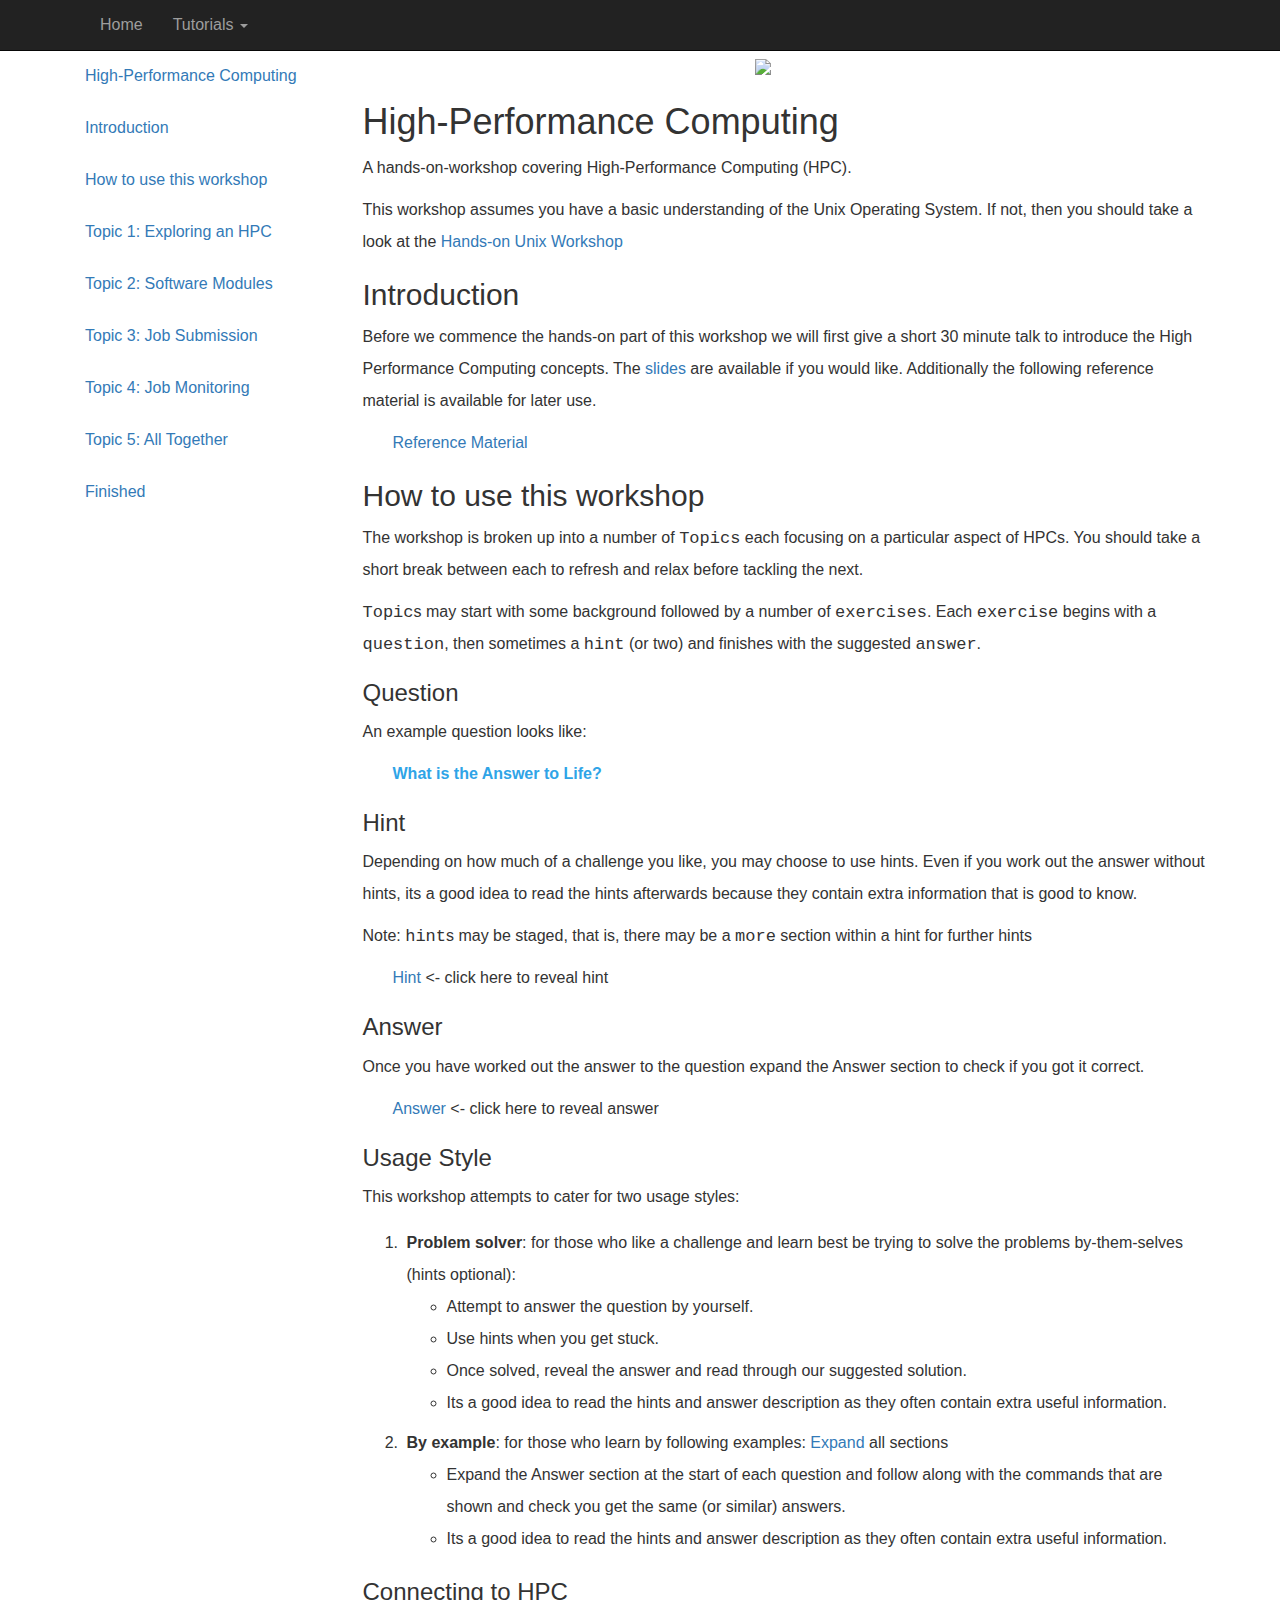
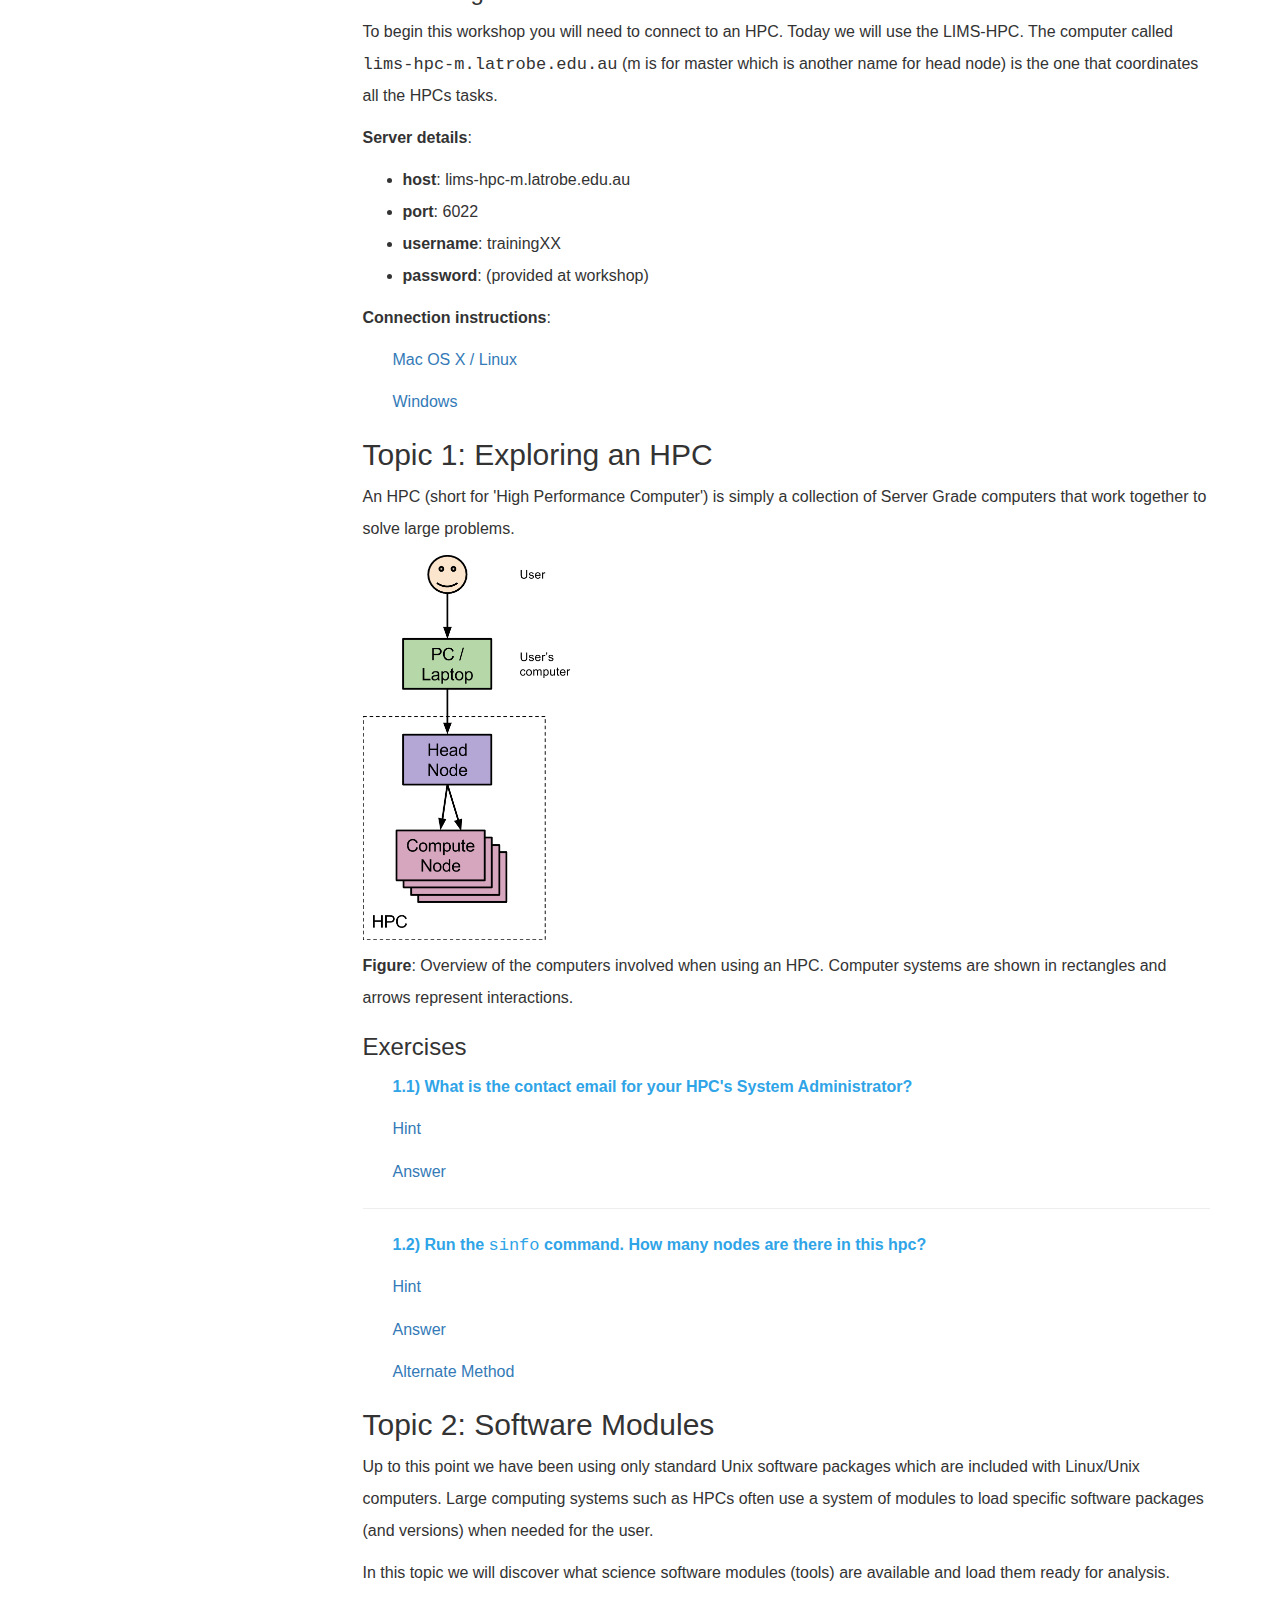
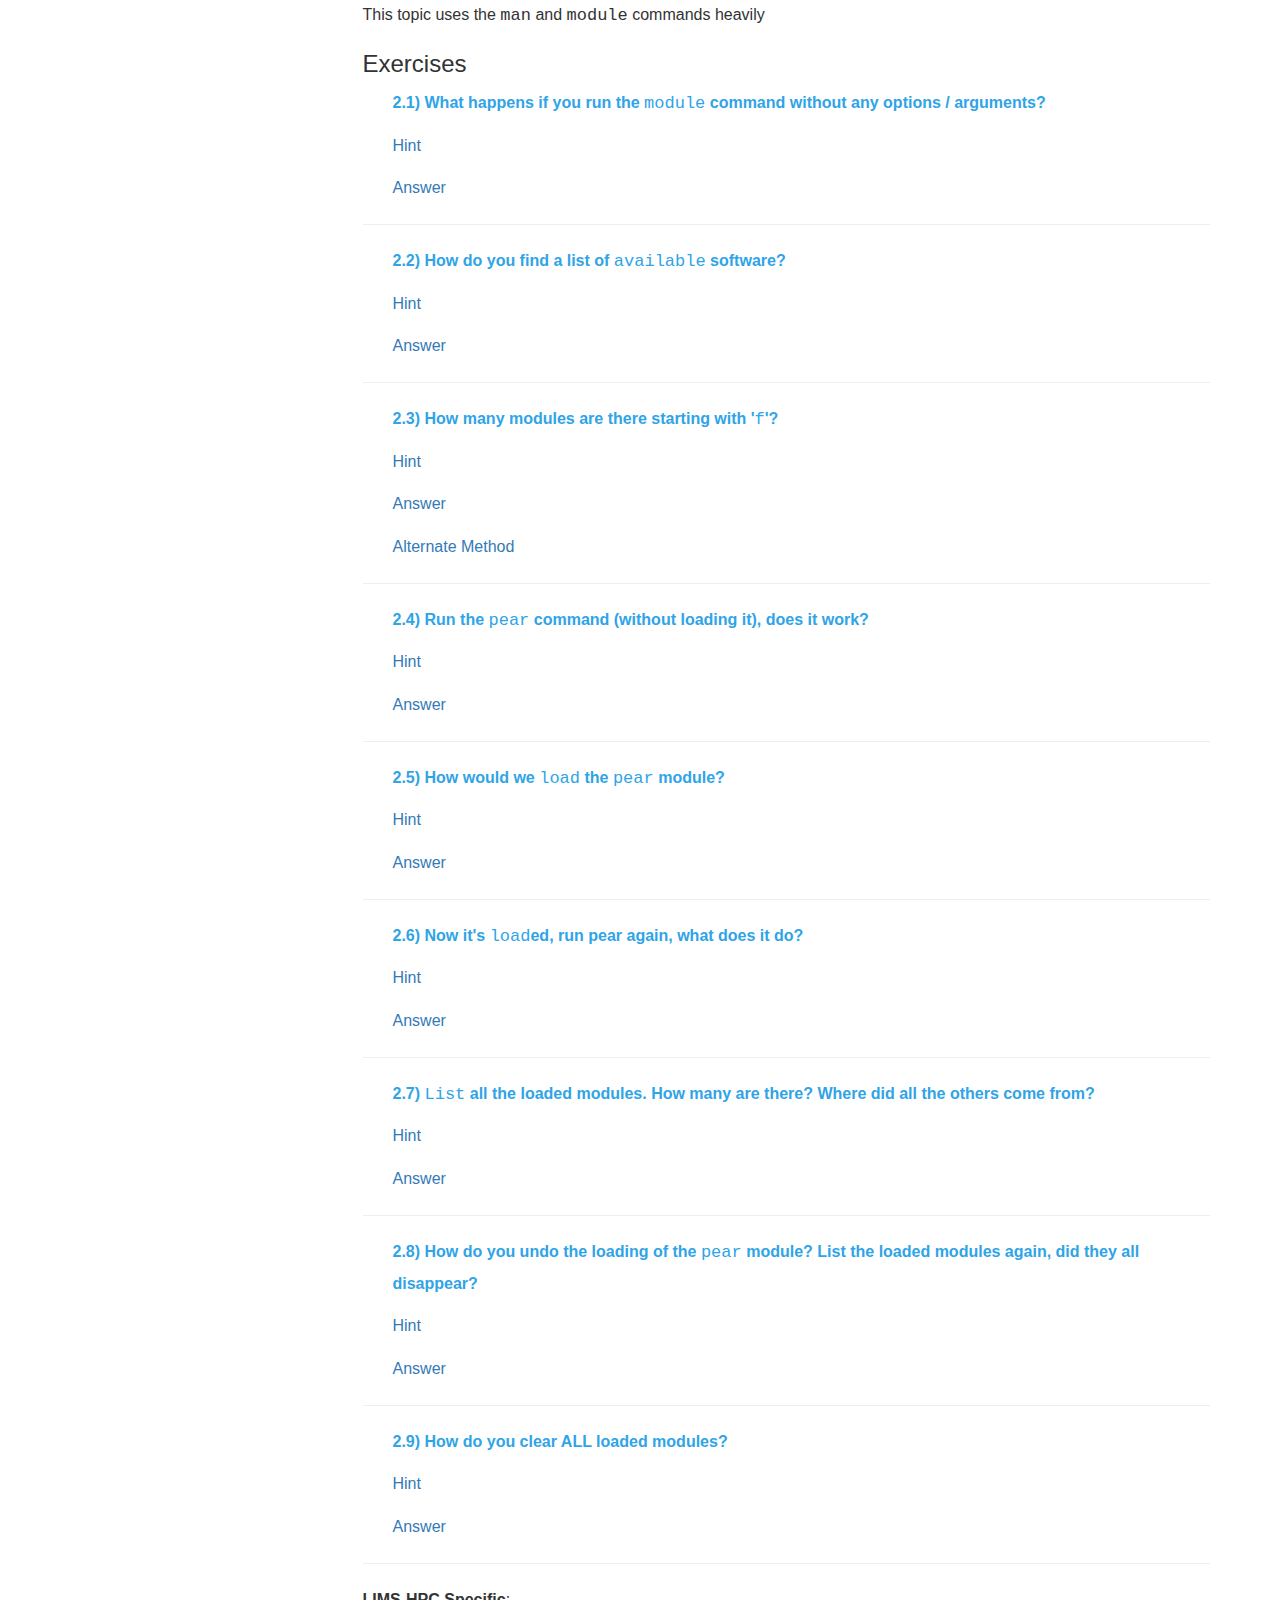
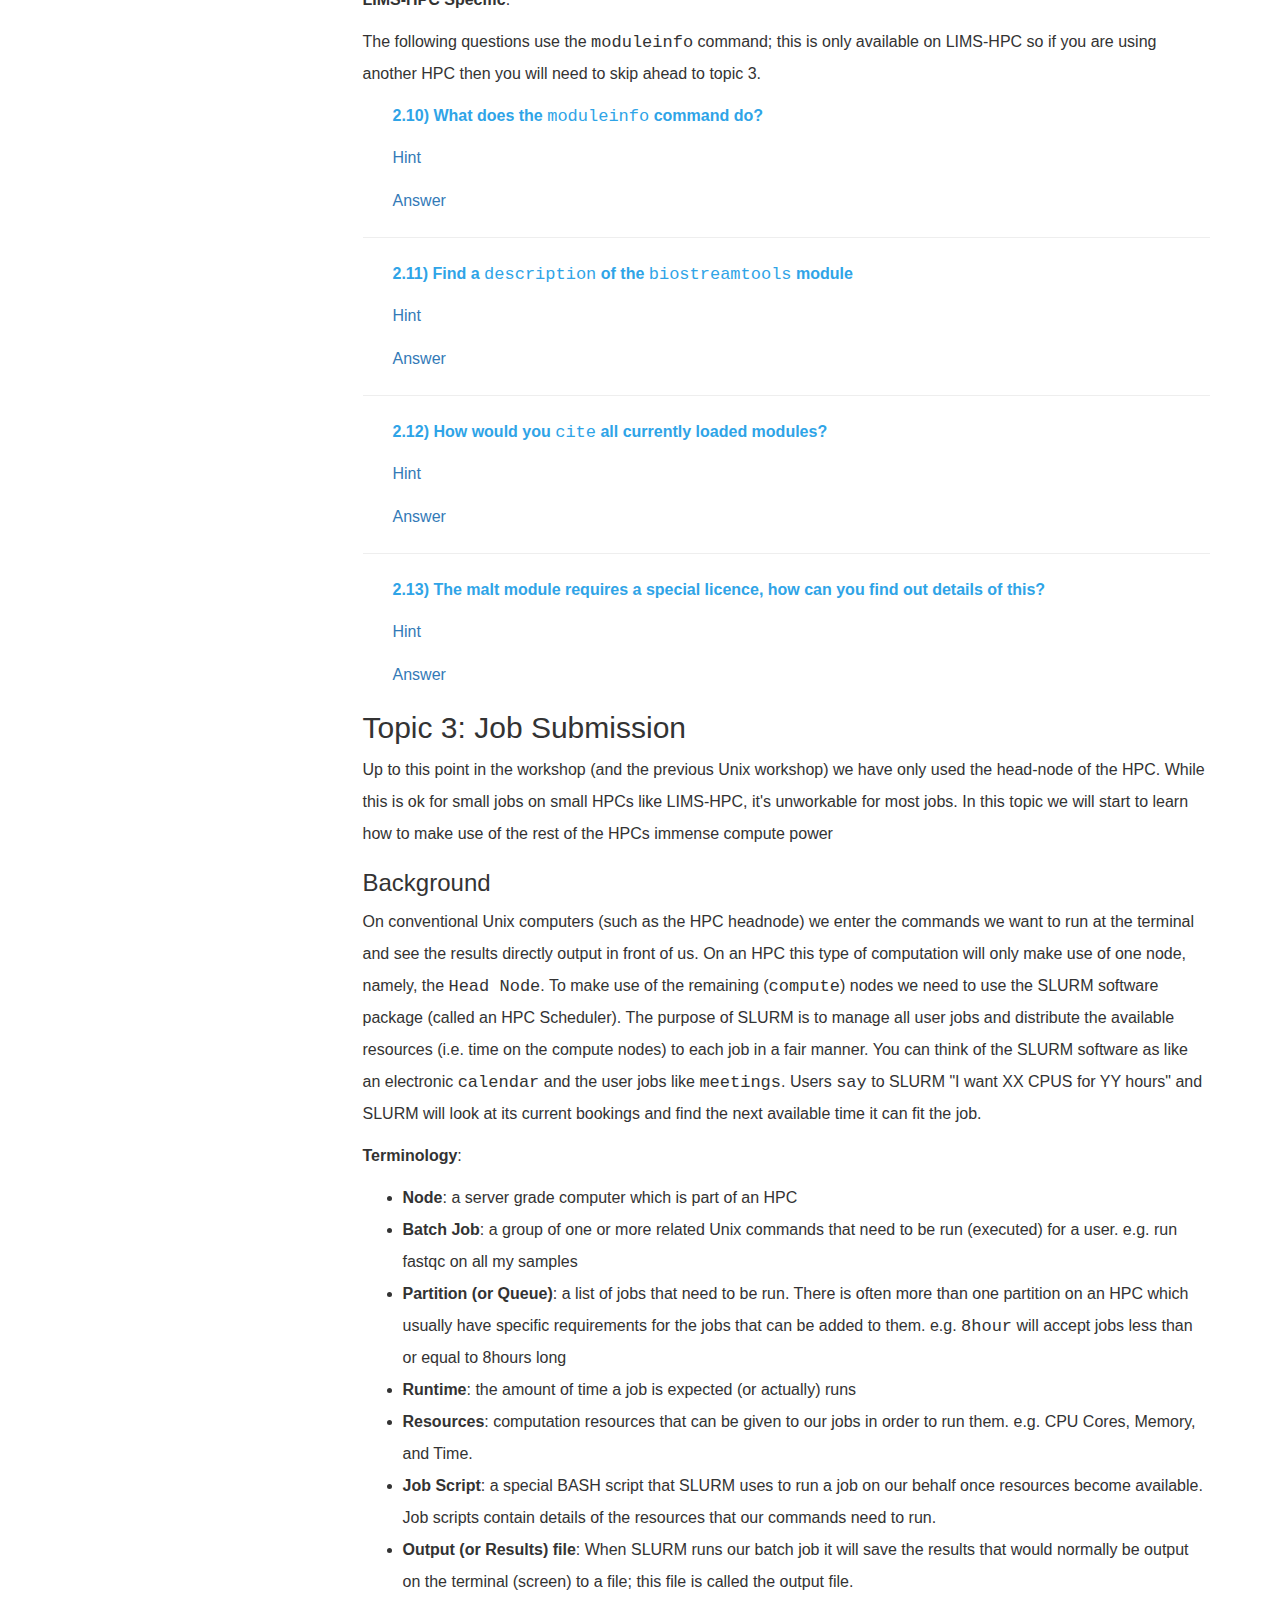
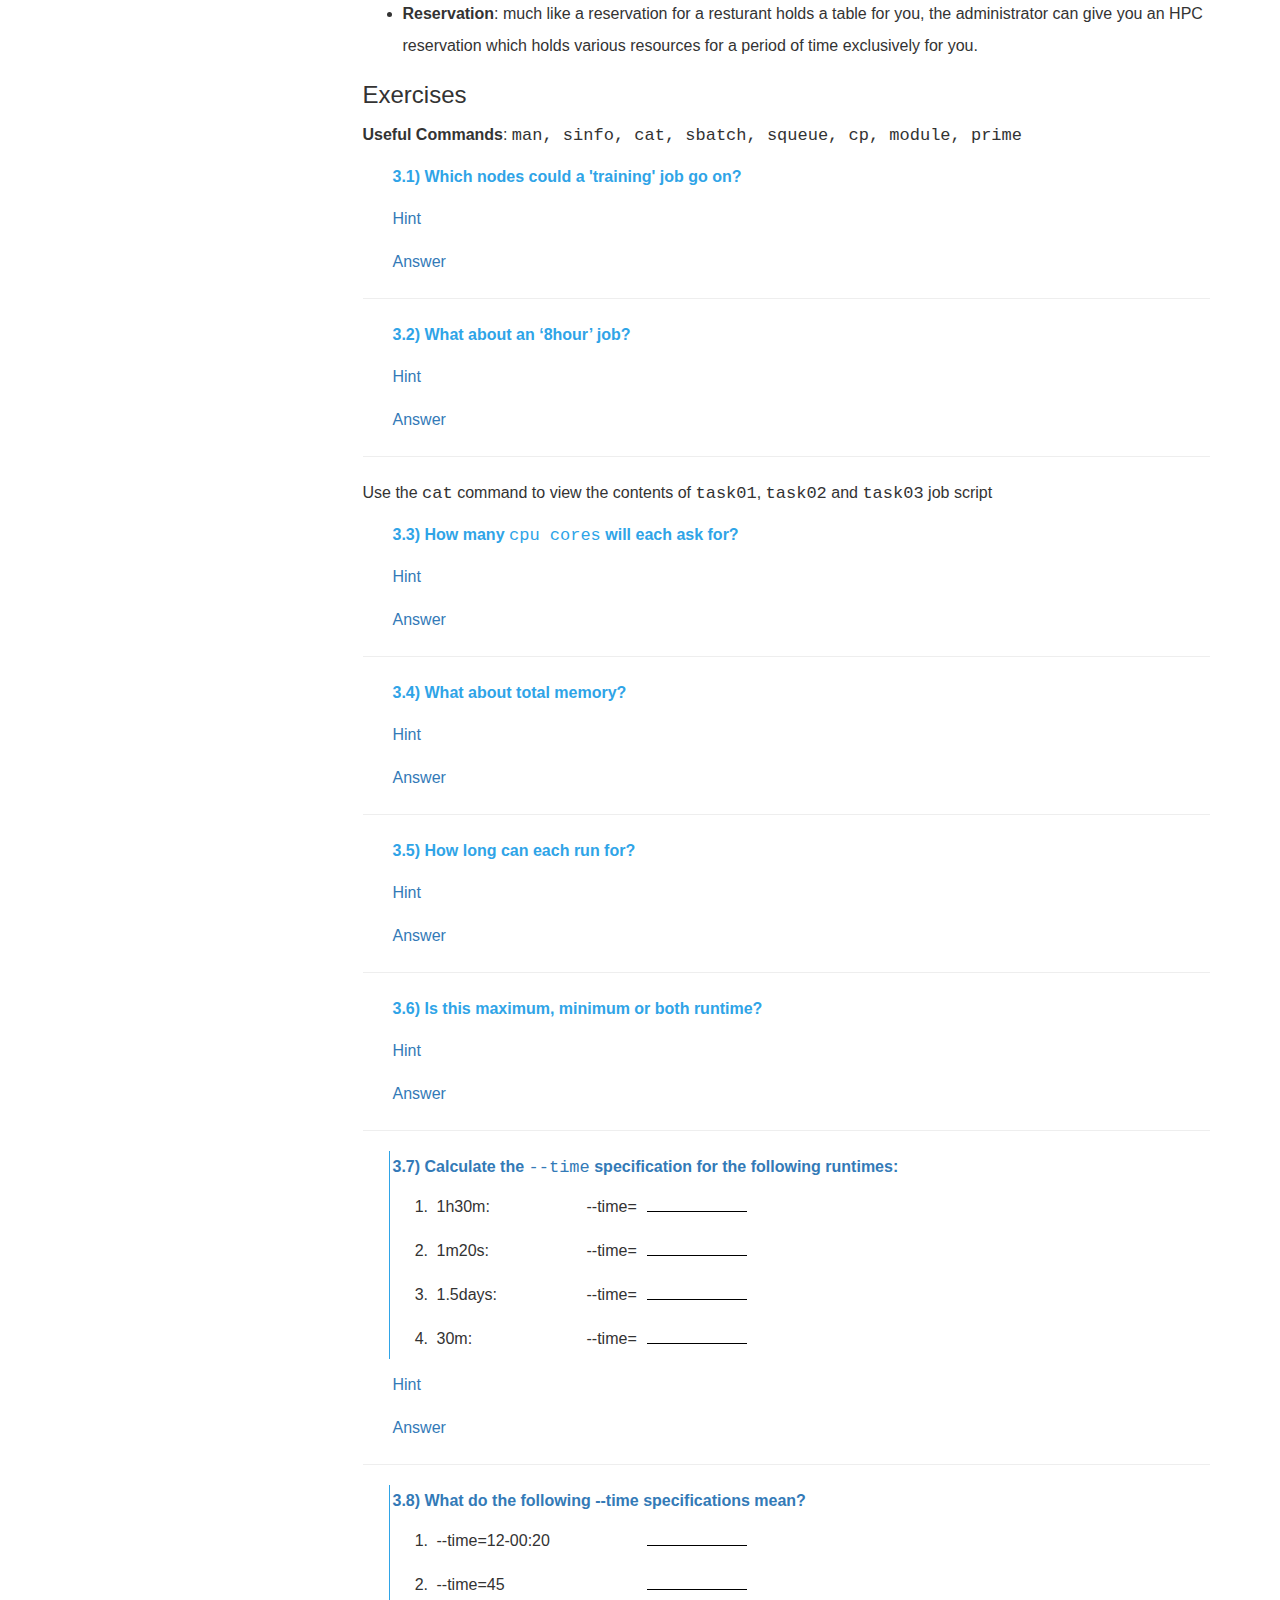
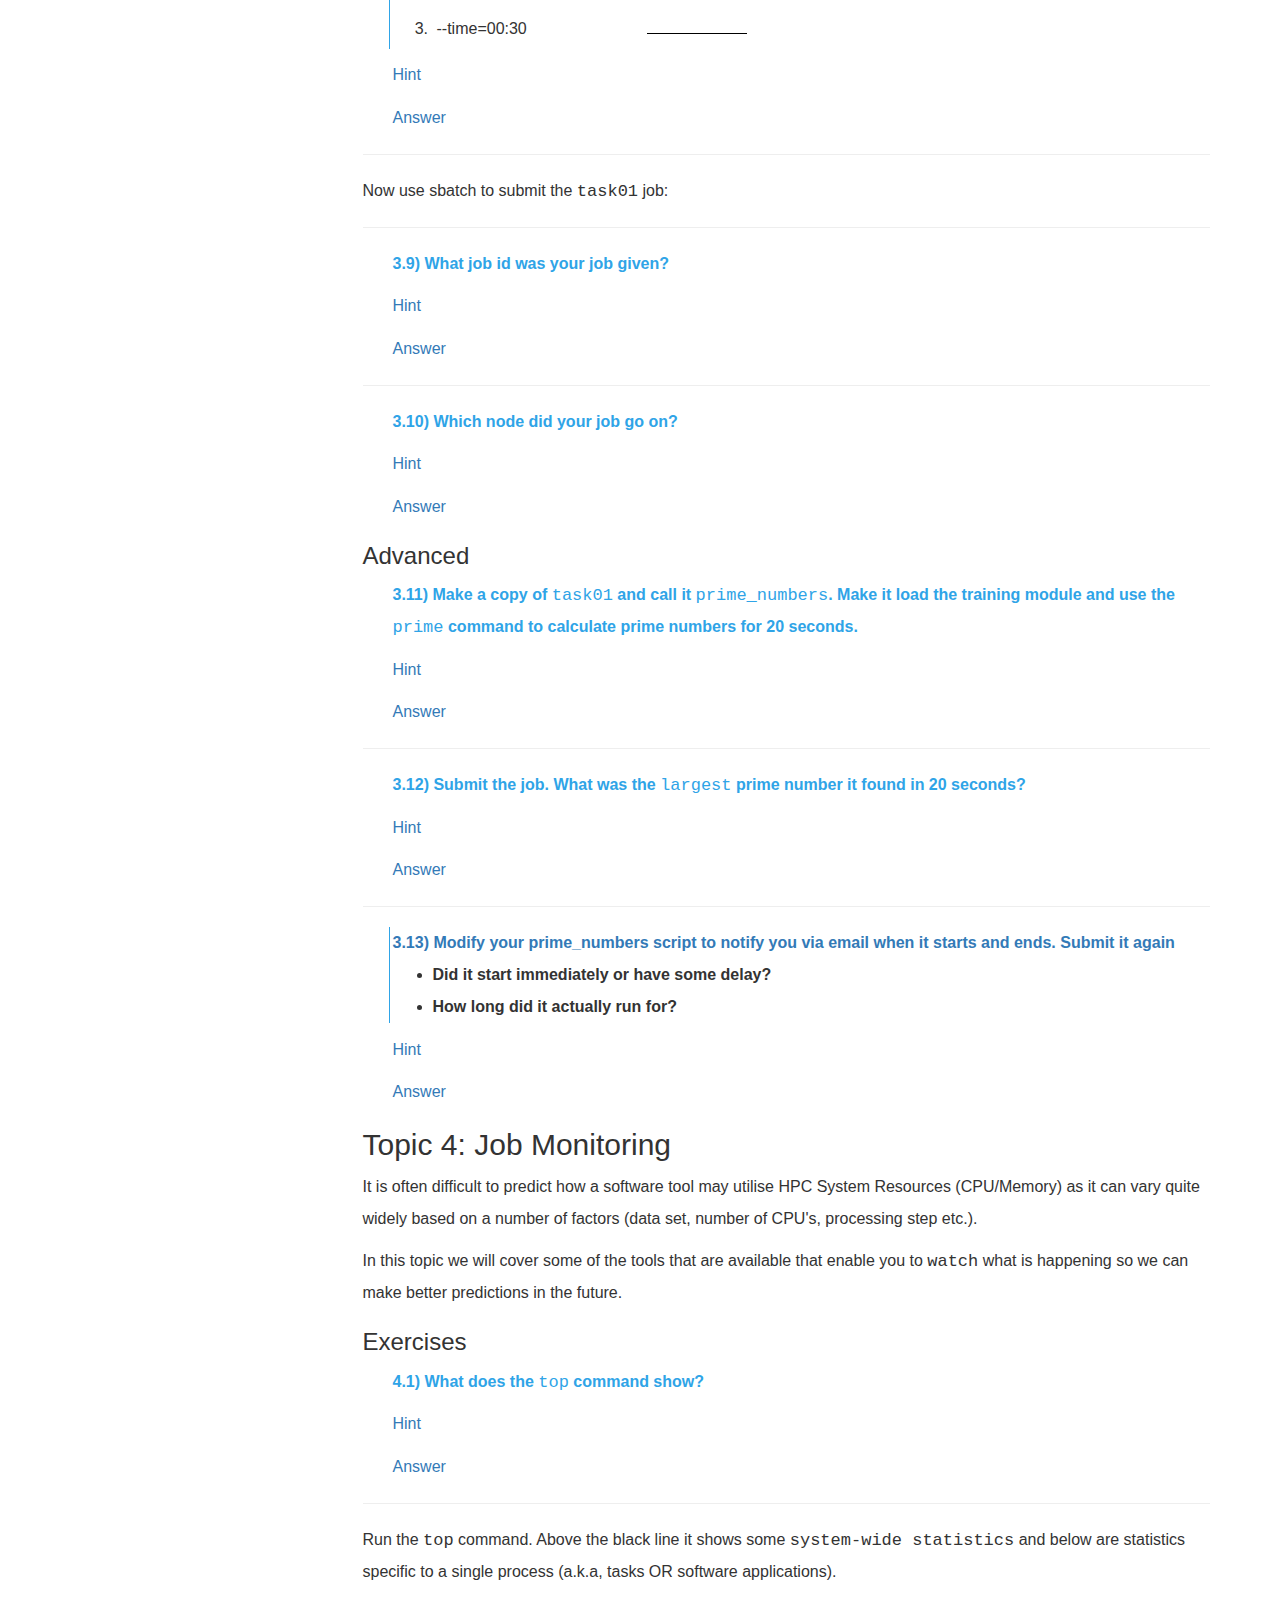
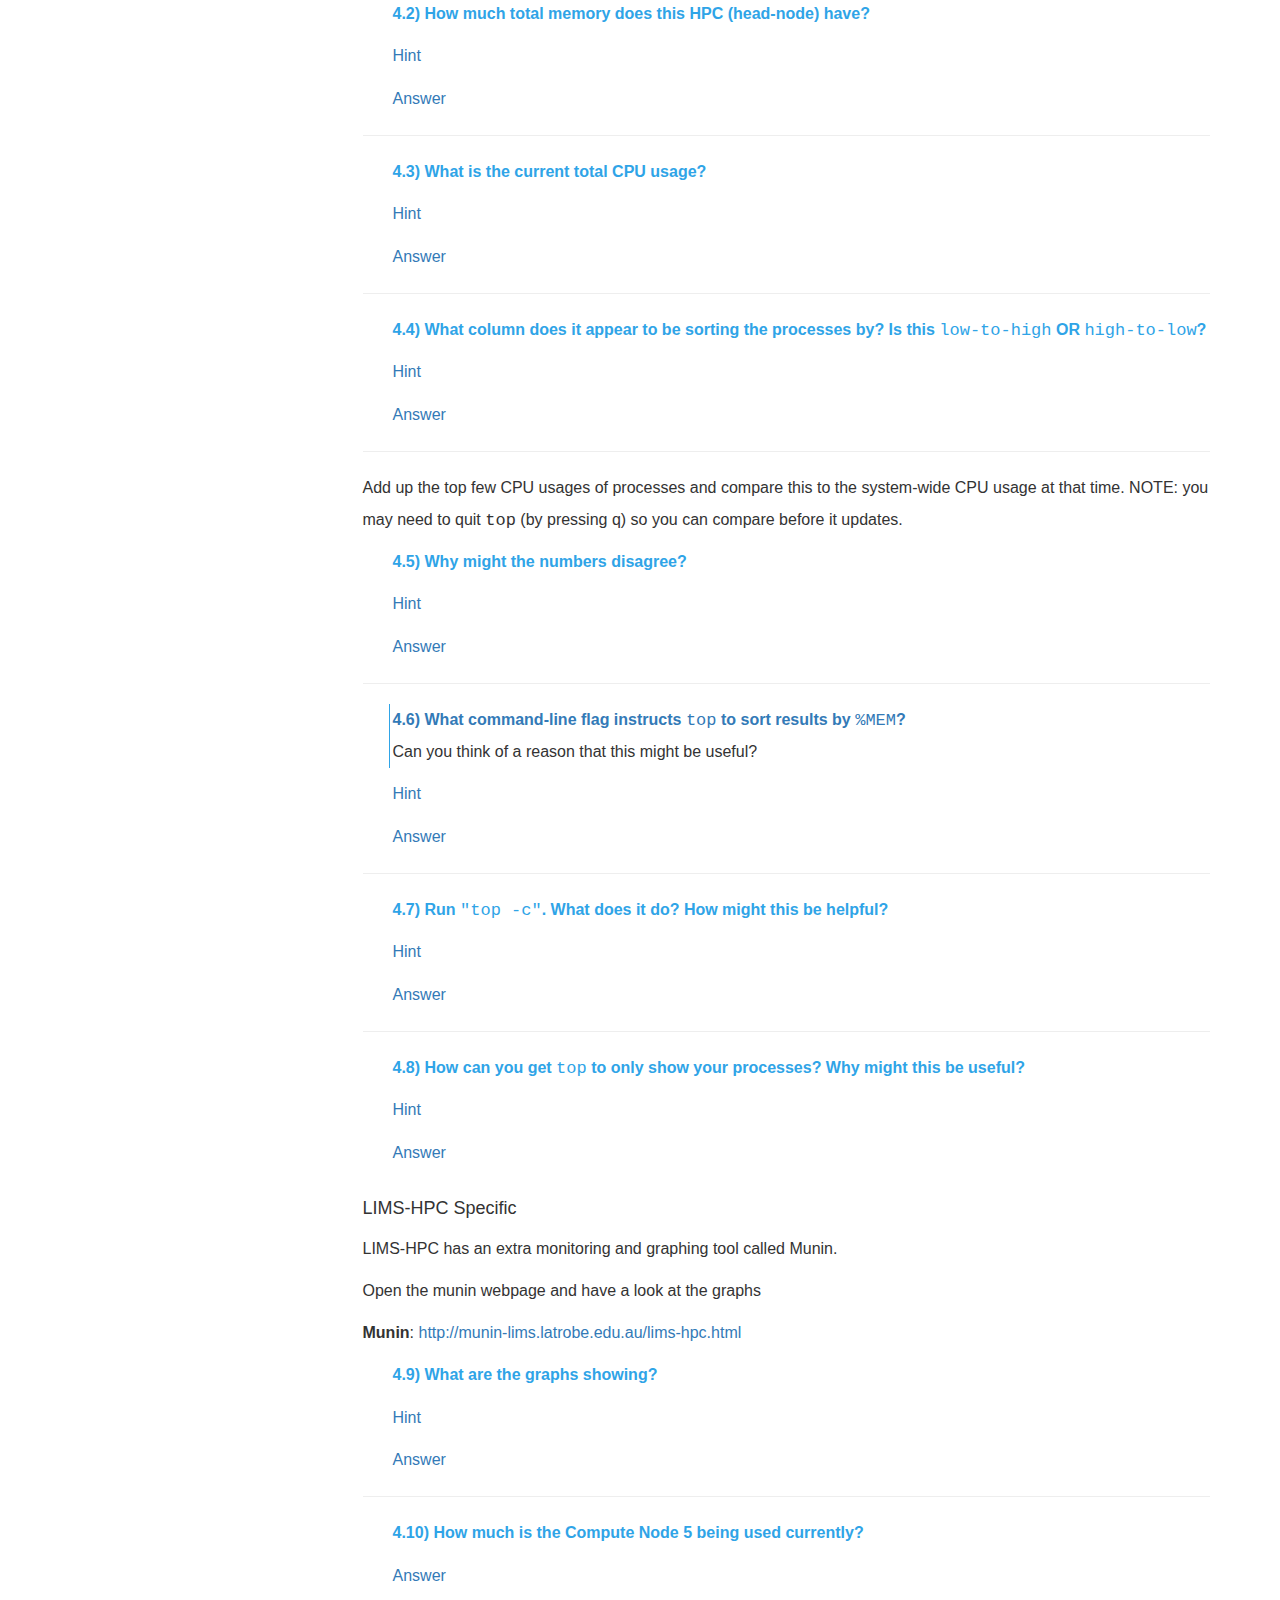
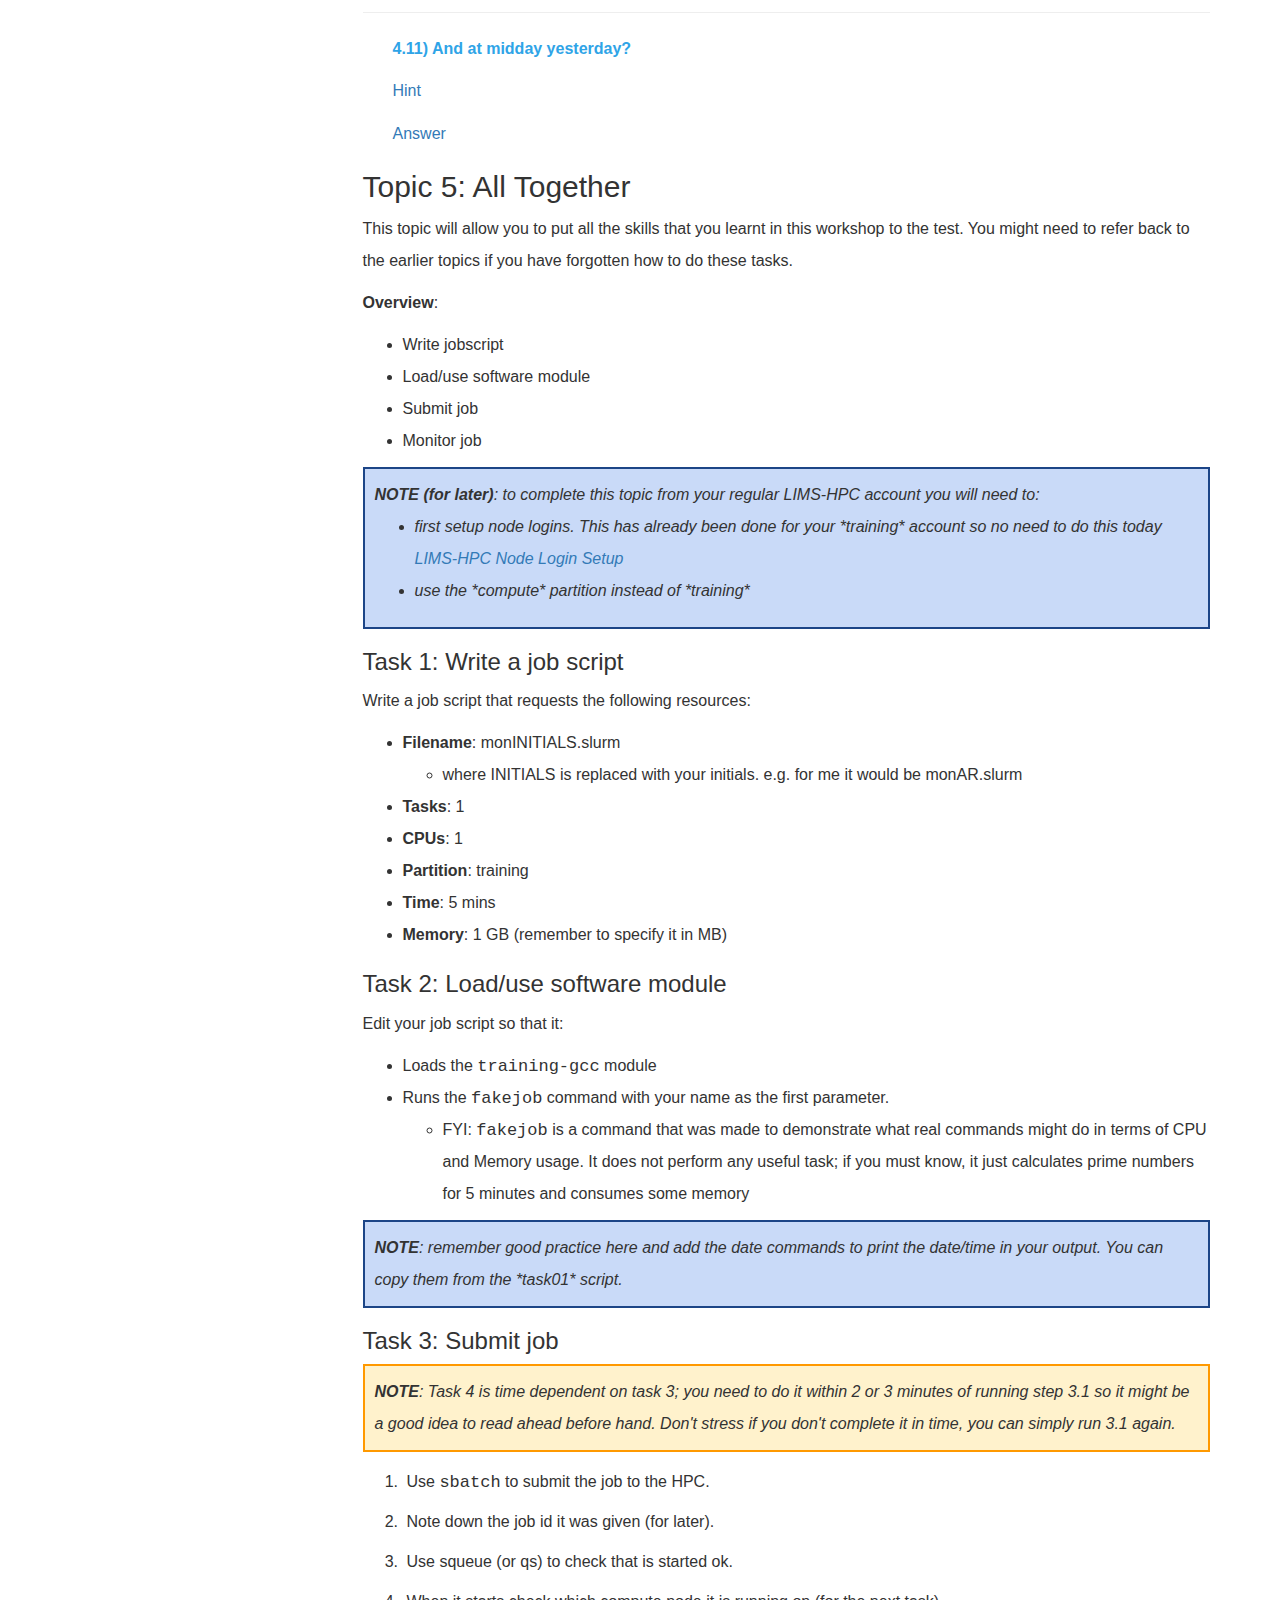
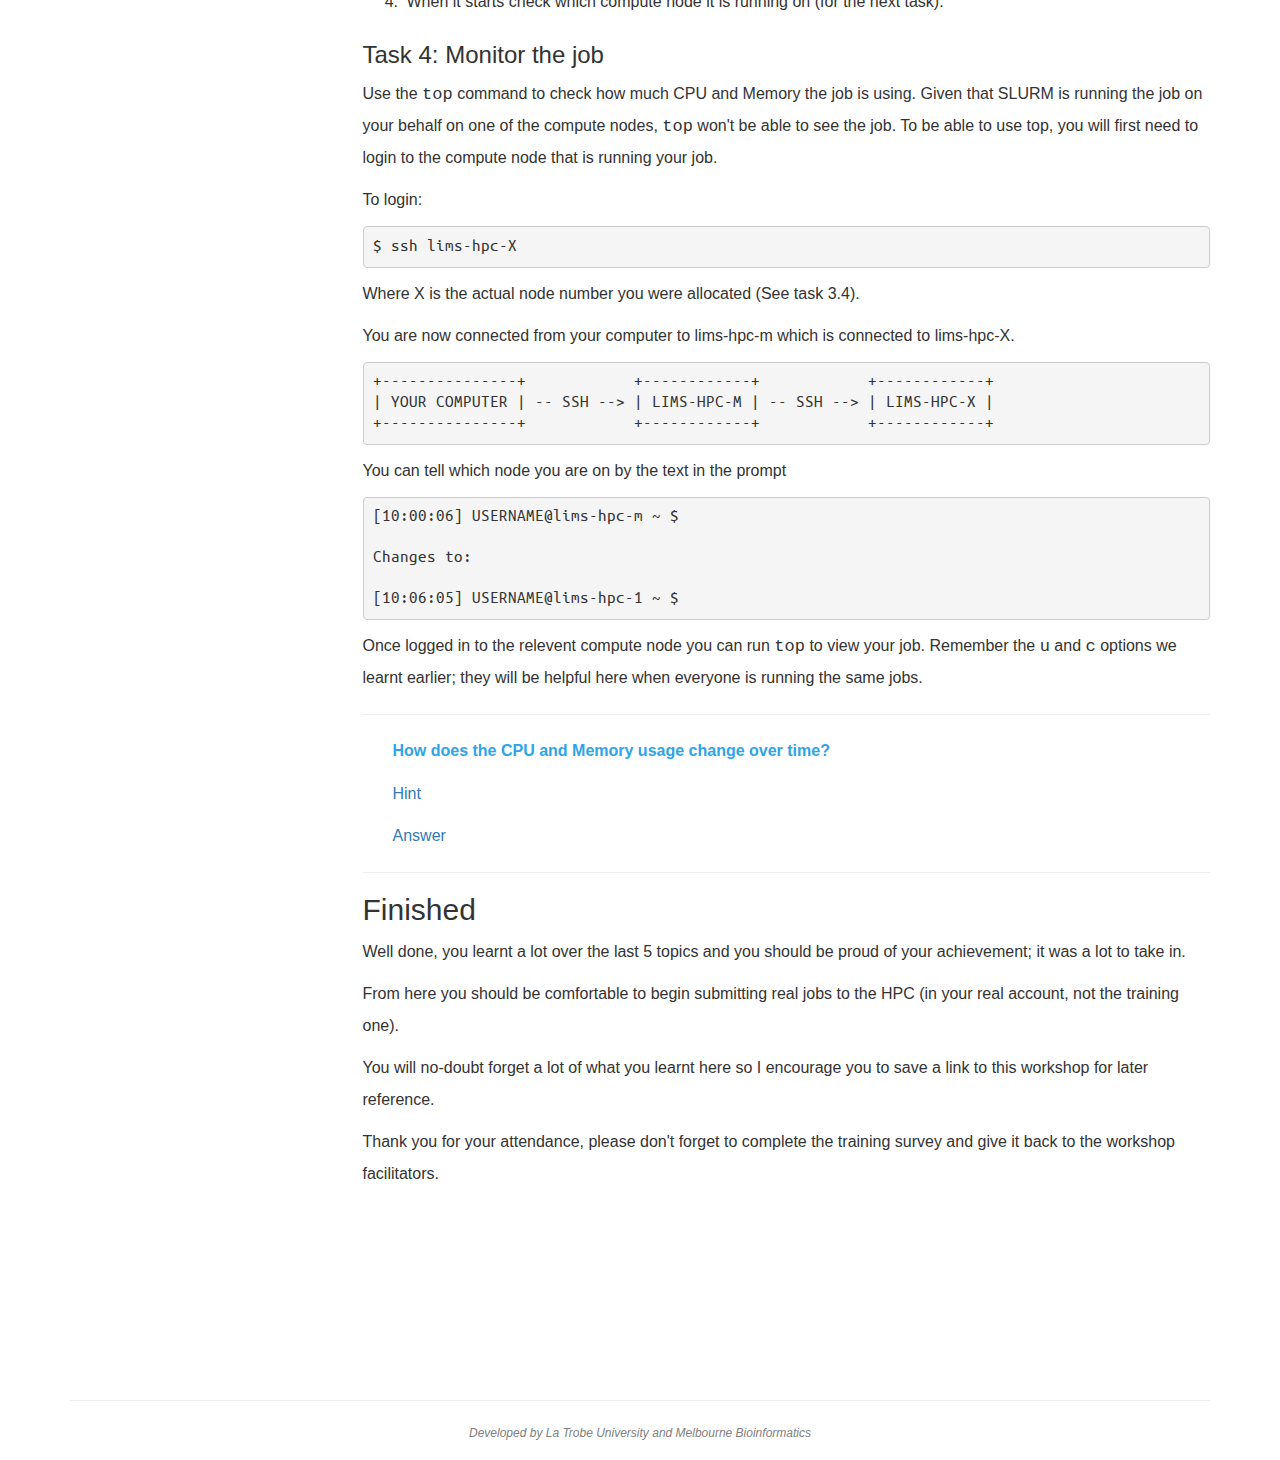
==== tutorials/hpc/index.html @ 04d2591e "Deployed 5b4ddf6 with MkDocs version: 0.17.5" ====
<!DOCTYPE html>
<html>
<head>
	<meta charset="UTF-8">
	
	<title>Introduction to HPC - Bioinformatics Documentation</title>
	
	<link rel="apple-touch-icon" sizes="57x57" href="http://www.latrobe.edu.au/apple-touch-icon-57x57.png">
	<link rel="apple-touch-icon" sizes="60x60" href="http://www.latrobe.edu.au/apple-touch-icon-60x60.png">
	<link rel="apple-touch-icon" sizes="72x72" href="http://www.latrobe.edu.au/apple-touch-icon-72x72.png">
	<link rel="apple-touch-icon" sizes="76x76" href="http://www.latrobe.edu.au/apple-touch-icon-76x76.png">
	<link rel="apple-touch-icon" sizes="114x114" href="http://www.latrobe.edu.au/apple-touch-icon-114x114.png">
	<link rel="apple-touch-icon" sizes="120x120" href="http://www.latrobe.edu.au/apple-touch-icon-120x120.png">
	<link rel="apple-touch-icon" sizes="144x144" href="http://www.latrobe.edu.au/apple-touch-icon-144x144.png">
	<link rel="apple-touch-icon" sizes="152x152" href="http://www.latrobe.edu.au/apple-touch-icon-152x152.png">
	<link rel="apple-touch-icon" sizes="180x180" href="http://www.latrobe.edu.au/apple-touch-icon-180x180.png">
	<link rel="icon" type="image/png" href="http://www.latrobe.edu.au/favicon-32x32.png" sizes="32x32">
	<link rel="icon" type="image/png" href="http://www.latrobe.edu.au/favicon-194x194.png" sizes="194x194">
	<link rel="icon" type="image/png" href="http://www.latrobe.edu.au/favicon-96x96.png" sizes="96x96">
	<link rel="icon" type="image/png" href="http://www.latrobe.edu.au/android-chrome-192x192.png" sizes="192x192">
	<link rel="icon" type="image/png" href="http://www.latrobe.edu.au/favicon-16x16.png" sizes="16x16">
	
	<link rel="stylesheet" href="https://maxcdn.bootstrapcdn.com/bootstrap/3.3.7/css/bootstrap.min.css" integrity="sha384-BVYiiSIFeK1dGmJRAkycuHAHRg32OmUcww7on3RYdg4Va+PmSTsz/K68vbdEjh4u" crossorigin="anonymous">
	<link rel="stylesheet" href="https://maxcdn.bootstrapcdn.com/bootstrap/3.3.7/css/bootstrap-theme.min.css" integrity="sha384-rHyoN1iRsVXV4nD0JutlnGaslCJuC7uwjduW9SVrLvRYooPp2bWYgmgJQIXwl/Sp" crossorigin="anonymous">
	<link rel="stylesheet" href="../../assets/ltu.css"/>
	<link rel="stylesheet" href="../../includes/media/mdx_showable.css"/>
	<link rel="stylesheet" href="../../includes/media/mdx_showable_user.css"/>
	<link rel="stylesheet" href="../../includes/media/tute.css"/>
</head>
<body>
	<nav class="navbar navbar-inverse navbar-fixed-top">
		<div class="container">
			<div class="navbar-header">
				<button type="button" class="navbar-toggle collapsed"
					data-toggle="collapse" data-target="#navbar" aria-expanded="false"
					aria-controls="navbar">
					<span class="sr-only">Toggle navigation</span> <span
						class="icon-bar"></span> <span class="icon-bar"></span> <span
						class="icon-bar"></span>
				</button>
				<a class="navbar-brand" href="#"></a>
			</div>
			<div id="navbar" class="collapse navbar-collapse">
				<ul class="nav navbar-nav">
		            <li class="">
		                <a href="../..">Home</a>
		            </li>
		            <li role="presentation" class="dropdown">
		            	<a class="dropdown-toggle" data-toggle="dropdown" href="#" role="button" aria-haspopup="true" aria-expanded="false">Tutorials <span class="caret"></span></a>
		                <ul class="dropdown-menu">
		                    <li class="current">
		                        <a href="./">Introduction to HPC</a>
		                    </li>
		                    <li class="">
		                        <a href="../unix/">Introduction to Unix</a>
		                    </li>
		                </ul>
		            </li>
				</ul>
			</div>
		</div>
	</nav>

	<div class="container">
		<div class="row">
			<!-- TOC -->
			<div class="col-md-3">
				<ul class="nav nav-sidebar">
					<li><a href="#high-performance-computing">High-Performance Computing</a></li> 
					<li><a href="#introduction">Introduction</a></li> 
					<li><a href="#how-to-use-this-workshop">How to use this workshop</a></li> 
					<li><a href="#topic-1-exploring-an-hpc">Topic 1: Exploring an HPC</a></li> 
					<li><a href="#topic-2-software-modules">Topic 2: Software Modules</a></li> 
					<li><a href="#topic-3-job-submission">Topic 3: Job Submission</a></li> 
					<li><a href="#topic-4-job-monitoring">Topic 4: Job Monitoring</a></li> 
					<li><a href="#topic-5-all-together">Topic 5: All Together</a></li> 
					<li><a href="#finished">Finished</a></li>  
				</ul>
			</div>
			
			<!-- Content -->
			<div class="col-md-9">
				<div class="row header-icons">
					<div class="col-sm-6 ltu-logo"><img class="ltu" src="http://www.latrobe.edu.au/_media/la-trobe-api/v5/img/logo.svg" /></div>
				</div>
				
<style src="../../media/tute.css" ></style>

<style>em {font-style: normal; font-family: courier new;}</style>

<h1 id="high-performance-computing">High-Performance Computing</h1>
<p>A hands-on-workshop covering High-Performance Computing (HPC).</p>
<p>This workshop assumes you have a basic understanding of the Unix Operating System.  If not, then you should take
a look at the <a href="./../unix">Hands-on Unix Workshop</a></p>
<div class="environment_if" id="ifenv1">
<h2 id="introduction">Introduction</h2>
<p>Before we commence the hands-on part of this workshop we will first give a short 30 minute talk to introduce the High Performance Computing concepts. 
The <a href="./slides.html">slides</a> are available if you would like.  Additionally the following reference material is available for later
use.</p>
<div class="showable-container information showable-hidden" id="showable0">
<div class="showable-inner">
<div class="showable-header information" id="showabletitle0"><a href="" id="showablelink0">Reference Material</a></div>
<div class="showable-body information" id="showablebody0">
<h3 id="what-is-an-hpc">What is an HPC?</h3>
<p>An HPC is simply a large collection of server-grade computers working together to solve large problems.</p>
<ul>
<li><strong>Big</strong>: HPCs typically have lots of CPUs and Memory and consequently large jobs.</li>
<li><strong>Shared</strong>: There are usually lots of users making use of it at one time</li>
<li><strong>Coordinated</strong>: There is a coordinator program to ensure fair-use between its users</li>
<li><strong>Compute Collection</strong>: HPCs use a number of computers at once to solve lots of large jobs</li>
</ul>
<p><img src="media/drawing1.png" title="HPC Structure" alt="HPC Structure" width="300px" /></p>
<p><strong>Figure</strong>: The user (face at top) interacts with their local PC/Laptop through the keyboard and screen.  The PC/Laptop will 
connect to the Head/Login node of the HPC interactively.  The Head/Login node will send the jobs off to the Compute Nodes when
one is available. </p>
<h3 id="why-use-hpcs">Why use HPCs?</h3>
<p>The main reason we use HPCs is because they are quite big.  Given their size, they are usually very expensive, however through 
sharing the resources the per user/job cost can be kept low.</p>
<ul>
<li><strong>Many CPUs</strong>: HPCs typically have 100's to 10000's of CPUs.  Compare this with the 4 or 8 that your PC/Laptop might have.</li>
<li><strong>Large Memory</strong>: 100's of GBs to multiple TBs of RAM are typical for each node.</li>
<li><strong>Efficient use</strong>: through sharing the resources each user can have access to a very large computer for a period and hand 
it back for others to use later.</li>
</ul>
<h3 id="software-modules">Software Modules</h3>
<p>There are typically 100's to 1000's of software packages installed on an HPC.  Given that each can have its own special 
requirements and multiple versions will be made, Software on the HPC will most commonly be packaged and only made available 
to you when you request it.</p>
<ul>
<li><strong>Packaged</strong>: to avoid conflicts between software, each is packaged up into a module and only used on demand.</li>
<li><strong>Loadable</strong>: before using a software module you need to load it.</li>
<li><strong>Versions</strong>: given not all users want to use the same version of software (and to compare new results with old you might 
   need the same version)    each version is made into its own software module so you have ultimate control.</li>
</ul>
<h3 id="job-submission">Job Submission</h3>
<p>Job Submission is the process of instructing the HPC to perform a task for you.  Depending on the HPC software installed on 
your HPC, the process of doing so might be different.</p>
<ul>
<li><strong>SLURM</strong>: this workshop uses an HPC that uses the SLURM HPC software.  Some common alternatives (not covered) are PBS or 
   SGE/OGE</li>
<li><strong>Queues (Partition)</strong>: when a job is submitted it is added to a work queue; in SLURM this is called a Partition.</li>
<li><strong>Batch</strong>: HPC jobs are not 'interactive'.  By this we mean, you can't type input into your job's programs and you won't 
   immediately see the output that your program prints on the screen. </li>
</ul>
<h4 id="resources">Resources</h4>
<p>So that SLURM knows how to schedule and fit jobs around each other, you need to specify what resources your job will use.
That is, you need to tell it how many CPUs, RAM, Nodes (servers), and Time you need.</p>
<ol>
<li><strong>CPUs</strong>: most software is limited using 1 CPU by default but many can use more than one (or you can run multiple copies at once).
   The number of CPUs you specify needs to match how many things your software can do at once.</li>
<li><strong>Memory</strong>: you need to estimate (or guess) how much memory (RAM) your program needs.</li>
<li><strong>Nodes</strong>: most software will only use one of the HPC's Nodes (i.e. One server) however some software can make use of more than
   one to solve the problem sooner.</li>
<li><strong>Time</strong>: like when you are scheduling meetings, SLURM needs to know how long each job will take (maximum) so it can organise
   other jobs afterwards.</li>
</ol>
<h4 id="job-types">Job Types</h4>
<p>There are two types of jobs that you can submit:</p>
<ol>
<li><strong>Shared</strong>: a shared job (as the name suggests) is one that shares a node with other jobs.  This is the default and preferred method.</li>
<li><strong>Exclusive</strong>: an exclusive job gets a single (or multiple) nodes to itself.  Given this exclusivity, this type of job must know how 
   to use multiple CPUs as most HPCs will have at least 16 CPUs per node.</li>
</ol>
</div>
</div>
</div>
<script>//<![CDATA[<!--
(function(w,d,u){if(!w.$){w._delayed=true;console.info("Delaying JQuery calls");w.readyQ=[];w.bindReadyQ=[];function p(x,y){if(x=="ready"){w.bindReadyQ.push(y);}else{w.readyQ.push(x);}};var a={ready:p,bind:p};w.$=w.jQuery=function(f){if(f===d||f===u){return a}else{p(f)}}}})(window,document)
//-->]]></script>
<script>
    //<![CDATA[<!--
    $(document).ready(function(){
        $("#showablelink0").click(function(e){
            e.preventDefault();
            $("#showable0").toggleClass("showable-hidden");
        });
    }); //-->]]>
    </script>
</div>
<div class="environment_if" id="ifenv2">
<h2 id="how-to-use-this-workshop">How to use this workshop</h2>
<p>The workshop is broken up into a number of <em>Topics</em> each focusing on a particular aspect of HPCs.  You should take a short break between 
each to refresh and relax before tackling the next.</p>
<p><em>Topic</em>s may start with some background followed by a number of <em>exercises</em>.  Each <em>exercise</em> begins with a <em>question</em>, then 
sometimes a <em>hint</em> (or two) and finishes with the suggested <em>answer</em>.</p>
<h3 id="question">Question</h3>
<p>An example question looks like:</p>
<div class="showable-container quest showable-hidden" id="showable1">
<div class="showable-inner">
<div class="showable-header quest" id="showabletitle1"><span class="link-like" id="showablelink1">What is the Answer to Life?</span></div>
</div>
</div>
<h3 id="hint">Hint</h3>
<p>Depending on how much of a challenge you like, you may choose to use hints.  Even if you work out the answer without hints, its a good 
idea to read the hints afterwards because they contain extra information that is good to know.</p>
<p>Note: <em>hint</em>s may be staged, that is, there may be a <em>more</em> section within a hint for further hints</p>
<div class="showable-container hint showable-hidden" id="showable2">
<div class="showable-inner">
<div class="showable-header hint" id="showabletitle2"><a href="" id="showablelink2">Hint</a> &lt;- click here to reveal hint</div>
<div class="showable-body hint" id="showablebody2">
<p>What is the answer to everything?</p>
<p>As featured in <em>"The Hitchhiker's Guide to the Galaxy"</em></p>
<div class="showable-container showable-hidden" id="showable3">
<div class="showable-inner">
<div class="showable-header" id="showabletitle3"><a href="" id="showablelink3">More</a> &lt;- and here to show more</div>
<div class="showable-body" id="showablebody3">
<p>It is probably a two digit number</p>
</div>
</div>
</div>
<script>
    //<![CDATA[<!--
    $(document).ready(function(){
        $("#showablelink3").click(function(e){
            e.preventDefault();
            $("#showable3").toggleClass("showable-hidden");
            if ($("#showable3").hasClass("showable-hidden")) {
                $("#showablelink3").text("More");
            } else {
                $("#showablelink3").text("Less");
            }
        });
    }); //-->]]>
    </script>
</div>
</div>
</div>
<script>
    //<![CDATA[<!--
    $(document).ready(function(){
        $("#showablelink2").click(function(e){
            e.preventDefault();
            $("#showable2").toggleClass("showable-hidden");
        });
    }); //-->]]>
    </script>
<h3 id="answer">Answer</h3>
<p>Once you have worked out the answer to the question expand the Answer section to check if you got it correct.</p>
<div class="showable-container answer showable-hidden" id="showable4">
<div class="showable-inner">
<div class="showable-header answer" id="showabletitle4"><a href="" id="showablelink4">Answer</a> &lt;- click here to reveal answer</div>
<div class="showable-body answer" id="showablebody4">
<p><strong>Answer</strong>: 42</p>
<p>Ref: <a href="http://en.wikipedia.org/wiki/42_%28number%29">Number 42 (Wikipedia)</a></p>
</div>
</div>
</div>
<script>
    //<![CDATA[<!--
    $(document).ready(function(){
        $("#showablelink4").click(function(e){
            e.preventDefault();
            $("#showable4").toggleClass("showable-hidden");
        });
    }); //-->]]>
    </script>
<h3 id="usage-style">Usage Style</h3>
<p>This workshop attempts to cater for two usage styles:</p>
<ol>
<li><strong>Problem solver</strong>: for those who like a challenge and learn best be trying to solve the problems by-them-selves (hints optional):<ul>
<li>Attempt to answer the question by yourself.</li>
<li>Use hints when you get stuck.</li>
<li>Once solved, reveal the answer and read through our suggested solution.</li>
<li>Its a good idea to read the hints and answer description as they often contain extra useful information.</li>
</ul>
</li>
<li><strong>By example</strong>:  for those who learn by following examples:  <a href="?exp">Expand</a> all sections<ul>
<li>Expand the Answer section at the start of each question and follow along with the commands that are shown and check you get the
  same (or similar) answers.</li>
<li>Its a good idea to read the hints and answer description as they often contain extra useful information.</li>
</ul>
</li>
</ol>
</div>
<h3 id="connecting-to-hpc">Connecting to HPC</h3>
<p>To begin this workshop you will need to connect to an HPC.  Today we will use the <span class="environment_env" id="env0">LIMS-HPC</span>.  The computer called<br />
<em><span class="environment_env" id="env1">lims-hpc-m.latrobe.edu.au</span></em> (m is for master which is another name for head node) is the 
one that coordinates all the HPCs tasks.</p>
<p><strong>Server details</strong>:</p>
<ul>
<li><strong>host</strong>: <span class="environment_env" id="env35">lims-hpc-m.latrobe.edu.au</span></li>
<li><strong>port</strong>: <span class="environment_env" id="env36">6022</span> </li>
<li><strong>username</strong>: <span class="environment_env" id="env37">trainingXX</span></li>
<li><strong>password</strong>: <span class="environment_env" id="env38">(provided at workshop)</span></li>
</ul>
<p><strong>Connection instructions</strong>:</p>
<div class="showable-container information showable-hidden" id="showable5">
<div class="showable-inner">
<div class="showable-header information" id="showabletitle5"><a href="" id="showablelink5">Mac OS X / Linux</a></div>
<div class="showable-body information" id="showablebody5">
<p>Both Mac OS X and Linux come with a version of ssh (called OpenSSH) that can be used from the command line.  To use OpenSSH you must 
first start a terminal program on your computer.  On OS X the standard terminal is called Terminal, and it is installed by default. 
On Linux there are many popular terminal programs including: xterm, gnome-terminal, konsole (if you aren't sure, then xterm is a good 
default).  When you've started the terminal you should see a command prompt.  To log into <span class="environment_env" id="env30">LIMS-HPC</span>, for example, type this command at 
the prompt and press return (where the word username is replaced with your <span class="environment_env" id="env31">LIMS-HPC</span> username):</p>
<p><em>$ ssh -p <span class="environment_env" id="env32">6022</span> <span class="environment_env" id="env33">trainingXX</span>@<span class="environment_env" id="env34">lims-hpc-m.latrobe.edu.au</span></em></p>
<p>The same procedure works for any other machine where you have an account except that if your Unix computer uses a port other than 22 you will
need to specify the port by adding the option <em>-p PORT</em> with PORT substituted with the port number.</p>
<p>You may be presented with a message along the lines of:</p>
<pre><code class="text">The authenticity of host 'lims-hpc-m.latrobe.edu.au (131.172.24.10)' can't be  established.
...
Are you sure you want to continue connecting (yes/no)?
</code></pre>

<p>Although you should never ignore a warning, this particular one is nothing to be concerned about; type <strong>yes</strong> and then <strong>press enter</strong>. 
If all goes well you will be asked to enter your password.  Assuming you type the correct username and password the system should 
then display a welcome message, and then present you with a Unix prompt.  If you get this far then you are ready to start entering 
Unix commands and thus begin using the remote computer.</p>
</div>
</div>
</div>
<script>
    //<![CDATA[<!--
    $(document).ready(function(){
        $("#showablelink5").click(function(e){
            e.preventDefault();
            $("#showable5").toggleClass("showable-hidden");
        });
    }); //-->]]>
    </script>
<div class="showable-container information showable-hidden" id="showable6">
<div class="showable-inner">
<div class="showable-header information" id="showabletitle6"><a href="" id="showablelink6">Windows</a></div>
<div class="showable-body information" id="showablebody6">
<p>On Microsoft Windows (Vista, 7, 8, 10) we recommend that you use the PuTTY ssh client.  PuTTY (putty.exe) can be downloaded 
from this web page:</p>
<p><a href="http://www.chiark.greenend.org.uk/~sgtatham/putty/download.html">http://www.chiark.greenend.org.uk/~sgtatham/putty/download.html</a></p>
<p>Documentation for using PuTTY is here:</p>
<p><a href="http://www.chiark.greenend.org.uk/~sgtatham/putty/docs.html">http://www.chiark.greenend.org.uk/~sgtatham/putty/docs.html</a></p>
<p>When you start PuTTY you should see a window which looks something like this:</p>
<p><img src="../../includes/media/putty1.png" title="Putty Connection Dialog" alt="Putty Connection Dialog" width="400px" /></p>
<p>To connect to <span class="environment_env" id="env26">LIMS-HPC</span> you should enter <em><span class="environment_env" id="env27">lims-hpc-m.latrobe.edu.au</span></em> into the box entitled "Host Name (or IP address)" 
and <em><span class="environment_env" id="env28">6022</span></em> in the port, 
then click on the Open button. All of the settings should remain the same as they were when PuTTY started (which should be the 
same as they are in the picture above).</p>
<p>In some circumstances you will be presented with a window entitled PuTTY Security Alert. It will say something along the lines 
of <em>"The server's host key is not cached in the registry"</em>. This is nothing to worry about, and you should agree to continue (by 
clicking on Yes). You usually see this message the first time you try to connect to a particular remote computer.</p>
<p>If all goes well, a terminal window will open, showing a prompt with the text <em>"login as:"</em>. An example terminal window is shown 
below. You should type your <span class="environment_env" id="env29">LIMS-HPC</span> username and press enter. After entering your username you will be prompted for your 
password. Assuming you type the correct username and password the system should then display a welcome message, and then 
present you with a Unix prompt. If you get this far then you are ready to start entering Unix commands and thus begin using 
the remote computer.</p>
<p><img src="../../includes/media/putty2.png" title="Putty login screen" alt="Putty login screen" width="400px" /></p>
</div>
</div>
</div>
<script>
    //<![CDATA[<!--
    $(document).ready(function(){
        $("#showablelink6").click(function(e){
            e.preventDefault();
            $("#showable6").toggleClass("showable-hidden");
        });
    }); //-->]]>
    </script>
<h2 id="topic-1-exploring-an-hpc">Topic 1: Exploring an HPC</h2>
<p>An HPC (short for 'High Performance Computer') is simply a collection of Server Grade computers that work together to solve large problems.</p>
<p><img src="media/drawing1.png" title="HPC Structure" alt="HPC Structure" width="245px" /></p>
<p><strong>Figure</strong>: Overview of the computers involved when using an HPC.  Computer systems are shown in rectangles and arrows represent interactions.</p>
<h3 id="exercises">Exercises</h3>
<div class="showable-container quest showable-hidden" id="showable7">
<div class="showable-inner">
<div class="showable-header quest" id="showabletitle7"><span class="link-like" id="showablelink7">1.1) What is the contact email for your HPC's System Administrator?</span></div>
</div>
</div>
<div class="showable-container hint showable-hidden" id="showable8">
<div class="showable-inner">
<div class="showable-header hint" id="showabletitle8"><a href="" id="showablelink8">Hint</a></div>
<div class="showable-body hint" id="showablebody8">
<p>When you login, you will be presented with a message; this is called the <em>Message Of The Day</em> and usually includes lots of useful 
information.  On <span class="environment_env" id="env25">LIMS-HPC</span> this includes a list of useful commands, the last login details for your account and 
the contact email of the system administrator</p>
</div>
</div>
</div>
<script>
    //<![CDATA[<!--
    $(document).ready(function(){
        $("#showablelink8").click(function(e){
            e.preventDefault();
            $("#showable8").toggleClass("showable-hidden");
        });
    }); //-->]]>
    </script>
<div class="showable-container answer showable-hidden" id="showable9">
<div class="showable-inner">
<div class="showable-header answer" id="showabletitle9"><a href="" id="showablelink9">Answer</a></div>
<div class="showable-body answer" id="showablebody9">
<p>Depending on which computer you are working:</p>
<ul>
<li>SNOWY &amp; BARCOO: help@vlsci.unimelb.edu.au</li>
<li>LIMS-HPC: genomics@latrobe.edu.au</li>
</ul>
</div>
</div>
</div>
<script>
    //<![CDATA[<!--
    $(document).ready(function(){
        $("#showablelink9").click(function(e){
            e.preventDefault();
            $("#showable9").toggleClass("showable-hidden");
        });
    }); //-->]]>
    </script>
<hr />
<div class="showable-container quest showable-hidden" id="showable10">
<div class="showable-inner">
<div class="showable-header quest" id="showabletitle10"><span class="link-like" id="showablelink10">1.2) Run the <em>sinfo</em> command.  How many nodes are there in this hpc?</span></div>
</div>
</div>
<div class="showable-container hint showable-hidden" id="showable11">
<div class="showable-inner">
<div class="showable-header hint" id="showabletitle11"><a href="" id="showablelink11">Hint</a></div>
<div class="showable-body hint" id="showablebody11">
<p>The <em><span class="environment_env" id="env18">lims-hpc-</span>[2-4]</em> is shorthand for <em><span class="environment_env" id="env19">lims-hpc-</span>2 <span class="environment_env" id="env20">lims-hpc-</span>3 and <span class="environment_env" id="env21">lims-hpc-</span>4</em> and <em><span class="environment_env" id="env22">lims-hpc-</span>[1,5]</em> is shorthand for
<em><span class="environment_env" id="env23">lims-hpc-</span>1</em> and <em><span class="environment_env" id="env24">lims-hpc-</span>5</em></p>
<div class="showable-container showable-hidden" id="showable12">
<div class="showable-inner">
<div class="showable-header" id="showabletitle12"><a href="" id="showablelink12">more</a></div>
<div class="showable-body" id="showablebody12">
<p>Have a look at the NODELIST column.  Only count each node once.</p>
<pre><code class="sh">$ sinfo
PARTITION AVAIL  TIMELIMIT  NODES  STATE NODELIST
compute*     up 200-00:00:      3    mix lims-hpc-[2-4]
compute*     up 200-00:00:      2   idle lims-hpc-[1,5]
bigmem       up 200-00:00:      1   idle lims-hpc-1
8hour        up   08:00:00      3    mix lims-hpc-[2-4]
8hour        up   08:00:00      3   idle lims-hpc-[1,5],lims-hpc-m
</code></pre>

<p>NOTE: the above list will vary depending on the HPC setup.</p>
</div>
</div>
</div>
<script>
    //<![CDATA[<!--
    $(document).ready(function(){
        $("#showablelink12").click(function(e){
            e.preventDefault();
            $("#showable12").toggleClass("showable-hidden");
            if ($("#showable12").hasClass("showable-hidden")) {
                $("#showablelink12").text("more");
            } else {
                $("#showablelink12").text("less");
            }
        });
    }); //-->]]>
    </script>
</div>
</div>
</div>
<script>
    //<![CDATA[<!--
    $(document).ready(function(){
        $("#showablelink11").click(function(e){
            e.preventDefault();
            $("#showable11").toggleClass("showable-hidden");
        });
    }); //-->]]>
    </script>
<div class="showable-container answer showable-hidden" id="showable13">
<div class="showable-inner">
<div class="showable-header answer" id="showabletitle13"><a href="" id="showablelink13">Answer</a></div>
<div class="showable-body answer" id="showablebody13">
<p>The <em>sinfo</em> command lists all available partitions and the status of each node within them.  If you count up the names of nodes 
(uniquely) you will get the total nodes in this cluster.  </p>
<ul>
<li>BARCOO: <strong>70</strong> (<em>barcoo001</em> through <em>barcoo070</em>)</li>
<li>SNOWY: <strong>43</strong> (<em>snowy001</em> through <em>snowy043</em>)</li>
<li>LIMS-HPC: <strong>6</strong> (<em>lims-hpc-m</em> and <em>lims-hpc-1</em> through <em>lims-hpc-5</em>)</li>
</ul>
</div>
</div>
</div>
<script>
    //<![CDATA[<!--
    $(document).ready(function(){
        $("#showablelink13").click(function(e){
            e.preventDefault();
            $("#showable13").toggleClass("showable-hidden");
        });
    }); //-->]]>
    </script>
<div class="showable-container indent showable-hidden" id="showable14">
<div class="showable-inner">
<div class="showable-header indent" id="showabletitle14"><a href="" id="showablelink14">Alternate Method</a></div>
<div class="showable-body indent" id="showablebody14">
<p>An automatic (though more complex) way would have been running the following command:</p>
<pre><code class="sh">$ scontrol show node | grep NodeName | wc -l
</code></pre>

<p>Where:</p>
<ul>
<li><em>scontrol show node</em>: lists details of all nodes (over multiple lines)</li>
<li><em>grep NodeName</em>: only shows the NodeName line</li>
<li><em>wc -l</em>: counts the number of lines</li>
</ul>
</div>
</div>
</div>
<script>
    //<![CDATA[<!--
    $(document).ready(function(){
        $("#showablelink14").click(function(e){
            e.preventDefault();
            $("#showable14").toggleClass("showable-hidden");
        });
    }); //-->]]>
    </script>
<h2 id="topic-2-software-modules">Topic 2: Software Modules</h2>
<p>Up to this point we have been using only standard Unix software packages which are included with Linux/Unix computers.
Large computing systems such as HPCs often use a system of modules to load specific software packages (and versions)
when needed for the user.</p>
<p>In this topic we will discover what science software modules (tools) are available and load them ready for analysis.</p>
<p>This topic uses the <em>man</em> and <em>module</em> commands heavily</p>
<h3 id="exercises_1">Exercises</h3>
<div class="showable-container quest showable-hidden" id="showable15">
<div class="showable-inner">
<div class="showable-header quest" id="showabletitle15"><span class="link-like" id="showablelink15">2.1) What happens if you run the <em>module</em> command without any options / arguments?</span></div>
</div>
</div>
<div class="showable-container hint showable-hidden" id="showable16">
<div class="showable-inner">
<div class="showable-header hint" id="showabletitle16"><a href="" id="showablelink16">Hint</a></div>
<div class="showable-body hint" id="showablebody16">
<p>Literally type <em>module</em> and press <em>ENTER</em> key.</p>
</div>
</div>
</div>
<script>
    //<![CDATA[<!--
    $(document).ready(function(){
        $("#showablelink16").click(function(e){
            e.preventDefault();
            $("#showable16").toggleClass("showable-hidden");
        });
    }); //-->]]>
    </script>
<div class="showable-container answer showable-hidden" id="showable17">
<div class="showable-inner">
<div class="showable-header answer" id="showabletitle17"><a href="" id="showablelink17">Answer</a></div>
<div class="showable-body answer" id="showablebody17">
<p><strong>Answer</strong>: It prints an error followed by a list of available options / flags</p>
<pre><code class="text">$ module
cmdModule.c(166):ERROR:11: Usage is 'module command  [arguments ...] '

  Modules Release 3.2.10 2012-12-21 (Copyright GNU GPL v2 1991):

  Usage: module [ switches ] [ subcommand ] [subcommand-args ]

Switches:
    -H|--help       this usage info
    -V|--version        modules version &amp; configuration options
    -f|--force      force active dependency resolution
    -t|--terse      terse    format avail and list format
    -l|--long       long     format avail and list format
    -h|--human      readable format avail and list format
    -v|--verbose        enable  verbose messages
    -s|--silent     disable verbose messages
    -c|--create     create caches for avail and apropos
    -i|--icase      case insensitive
    -u|--userlvl &lt;lvl&gt;  set user level to (nov[ice],exp[ert],adv[anced])
  Available SubCommands and Args:
    + add|load      modulefile [modulefile ...]
    + rm|unload     modulefile [modulefile ...]
    + switch|swap       [modulefile1] modulefile2
    + display|show      modulefile [modulefile ...]
    + avail         [modulefile [modulefile ...]]
    + use [-a|--append] dir [dir ...]
    + unuse         dir [dir ...]
    + update
    + refresh
    + purge
    + list
    + clear
    + help          [modulefile [modulefile ...]]
    + whatis        [modulefile [modulefile ...]]
    + apropos|keyword   string
    + initadd       modulefile [modulefile ...]
    + initprepend       modulefile [modulefile ...]
    + initrm        modulefile [modulefile ...]
    + initswitch        modulefile1 modulefile2
    + initlist
    + initclear
</code></pre>

</div>
</div>
</div>
<script>
    //<![CDATA[<!--
    $(document).ready(function(){
        $("#showablelink17").click(function(e){
            e.preventDefault();
            $("#showable17").toggleClass("showable-hidden");
        });
    }); //-->]]>
    </script>
<hr />
<div class="showable-container quest showable-hidden" id="showable18">
<div class="showable-inner">
<div class="showable-header quest" id="showabletitle18"><span class="link-like" id="showablelink18">2.2) How do you find a list of <em>available</em> software?</span></div>
</div>
</div>
<div class="showable-container hint showable-hidden" id="showable19">
<div class="showable-inner">
<div class="showable-header hint" id="showabletitle19"><a href="" id="showablelink19">Hint</a></div>
<div class="showable-body hint" id="showablebody19">
<p>Try the <em>module</em> command.  Don't forget the <em>man</em> command to get help for a command</p>
<div class="showable-container showable-hidden" id="showable20">
<div class="showable-inner">
<div class="showable-header" id="showabletitle20"><a href="" id="showablelink20">More</a></div>
<div class="showable-body" id="showablebody20">
<p>Run the command <em>man module</em></p>
<p>Use a search to find out about the <em>avail</em> subcommand (e.g. /avail&lt;enter&gt;)</p>
</div>
</div>
</div>
<script>
    //<![CDATA[<!--
    $(document).ready(function(){
        $("#showablelink20").click(function(e){
            e.preventDefault();
            $("#showable20").toggleClass("showable-hidden");
            if ($("#showable20").hasClass("showable-hidden")) {
                $("#showablelink20").text("More");
            } else {
                $("#showablelink20").text("Less");
            }
        });
    }); //-->]]>
    </script>
</div>
</div>
</div>
<script>
    //<![CDATA[<!--
    $(document).ready(function(){
        $("#showablelink19").click(function(e){
            e.preventDefault();
            $("#showable19").toggleClass("showable-hidden");
        });
    }); //-->]]>
    </script>
<div class="showable-container answer showable-hidden" id="showable21">
<div class="showable-inner">
<div class="showable-header answer" id="showabletitle21"><a href="" id="showablelink21">Answer</a></div>
<div class="showable-body answer" id="showablebody21">
<p>The module command is used to show details of software modules (tools).</p>
<p><strong>Answer</strong>:</p>
<pre><code class="sh">$ module avail

------------------- /usr/share/Modules/modulefiles --------------------
dot         module-git  module-info modules     null        use.own

------------------- /usr/local/Modules/modulefiles --------------------
acana/1.60                         mafft-gcc/7.215
aftrrad/4.1.20150201               malt/0.1.0
arlequin/3.5.1.3                   matplotlib-gcc/1.3.1
...
</code></pre>

<p>The modules list has been shortened because it is very long.  The modules after the <em>/usr/local/Modules/modulefiles</em> line
are the science software; before this are a few built-in ones that you can ignore.</p>
</div>
</div>
</div>
<script>
    //<![CDATA[<!--
    $(document).ready(function(){
        $("#showablelink21").click(function(e){
            e.preventDefault();
            $("#showable21").toggleClass("showable-hidden");
        });
    }); //-->]]>
    </script>
<hr />
<div class="showable-container quest showable-hidden" id="showable22">
<div class="showable-inner">
<div class="showable-header quest" id="showabletitle22"><span class="link-like" id="showablelink22">2.3) How many modules are there starting with '<em>f</em>'?</span></div>
</div>
</div>
<div class="showable-container hint showable-hidden" id="showable23">
<div class="showable-inner">
<div class="showable-header hint" id="showabletitle23"><a href="" id="showablelink23">Hint</a></div>
<div class="showable-body hint" id="showablebody23">
<p>Run the command <em>man module</em></p>
<p>Use a search to find out about the <em>avail</em> subcommand (e.g. /avail&lt;enter&gt;).  You may have to press 'n' a few times
to reach the section where the it describes the <em>avail</em> subcommand.</p>
<div class="showable-container showable-hidden" id="showable24">
<div class="showable-inner">
<div class="showable-header" id="showabletitle24"><a href="" id="showablelink24">More</a></div>
<div class="showable-body" id="showablebody24">
<blockquote>
<p>If an argument is given, then each directory in the MODULEPATH is searched for modulefiles
whose pathname match the argument</p>
</blockquote>
<p>This is a quote from the manual page for the module command explaining the avail subcommand.  It uses rather technical 
language but basically it's saying you can put search terms after the avail subcommand when entering the command.</p>
</div>
</div>
</div>
<script>
    //<![CDATA[<!--
    $(document).ready(function(){
        $("#showablelink24").click(function(e){
            e.preventDefault();
            $("#showable24").toggleClass("showable-hidden");
            if ($("#showable24").hasClass("showable-hidden")) {
                $("#showablelink24").text("More");
            } else {
                $("#showablelink24").text("Less");
            }
        });
    }); //-->]]>
    </script>
</div>
</div>
</div>
<script>
    //<![CDATA[<!--
    $(document).ready(function(){
        $("#showablelink23").click(function(e){
            e.preventDefault();
            $("#showable23").toggleClass("showable-hidden");
        });
    }); //-->]]>
    </script>
<div class="showable-container answer showable-hidden" id="showable25">
<div class="showable-inner">
<div class="showable-header answer" id="showabletitle25"><a href="" id="showablelink25">Answer</a></div>
<div class="showable-body answer" id="showablebody25">
<p>The man page told us that we could put a search term after <em>module avail</em>.</p>
<pre><code class="sh">$ module avail f
------------------- /usr/local/Modules/modulefiles -------------------
fasta-gcc/35.4.12            flex-gcc/2.5.39
fastqc/0.10.1                fontconfig-gcc/2.11.93
fastStructure-gcc/2013.11.07 freebayes-gcc/20140603
fastStructure-gcc/20150320   freetype-gcc/2.5.3
fastx_toolkit-gcc/0.0.14
</code></pre>

<div class="environment_if" id="ifenv5">
<p><strong>Answer</strong>: 9 modules</p>
</div>
<p>NOTE: this was correct at time of writing this workshop and might increase over time so don't be alarmed if you got more</p>
</div>
</div>
</div>
<script>
    //<![CDATA[<!--
    $(document).ready(function(){
        $("#showablelink25").click(function(e){
            e.preventDefault();
            $("#showable25").toggleClass("showable-hidden");
        });
    }); //-->]]>
    </script>
<div class="showable-container indent showable-hidden" id="showable26">
<div class="showable-inner">
<div class="showable-header indent" id="showabletitle26"><a href="" id="showablelink26">Alternate Method</a></div>
<div class="showable-body indent" id="showablebody26">
<p>To get a fully automated solution your could do the following command:</p>
<pre><code class="sh">$ module -l avail 2&gt;&amp;1 | grep &quot;^f&quot; | wc -l
</code></pre>

<p>Where:</p>
<ul>
<li><em>module -l avail</em>: lists all modules (in long format, i.e. one per line)</li>
<li><em>2&gt;&amp;1</em>: merges output from <em>standard error</em> to the <em>standard output</em> so it can be feed into grep.  For some reason the
developers of the <em>module</em> command thought it was a good idea to output the module names on the <em>error</em> stream rather than
the logical <em>output</em> stream.</li>
<li><em>grep "^f"</em>: only shows lines beginning with <em>f</em></li>
<li><em>wc -l</em>: counts the number of lines</li>
</ul>
</div>
</div>
</div>
<script>
    //<![CDATA[<!--
    $(document).ready(function(){
        $("#showablelink26").click(function(e){
            e.preventDefault();
            $("#showable26").toggleClass("showable-hidden");
        });
    }); //-->]]>
    </script>
<hr />
<div class="showable-container quest showable-hidden" id="showable27">
<div class="showable-inner">
<div class="showable-header quest" id="showabletitle27"><span class="link-like" id="showablelink27">2.4) Run the <em>pear</em> command (without loading it), does it work?</span></div>
</div>
</div>
<div class="showable-container hint showable-hidden" id="showable28">
<div class="showable-inner">
<div class="showable-header hint" id="showabletitle28"><a href="" id="showablelink28">Hint</a></div>
<div class="showable-body hint" id="showablebody28">
<p>This question is very literal</p>
</div>
</div>
</div>
<script>
    //<![CDATA[<!--
    $(document).ready(function(){
        $("#showablelink28").click(function(e){
            e.preventDefault();
            $("#showable28").toggleClass("showable-hidden");
        });
    }); //-->]]>
    </script>
<div class="showable-container answer showable-hidden" id="showable29">
<div class="showable-inner">
<div class="showable-header answer" id="showabletitle29"><a href="" id="showablelink29">Answer</a></div>
<div class="showable-body answer" id="showablebody29">
<pre><code class="sh">$ pear
-bash: pear: command not found
</code></pre>

<p>The error you see is from BASH, it is complaining that it doesn't know anything about a command called 'pear'</p>
<p><strong>Answer</strong>: No, command not found</p>
</div>
</div>
</div>
<script>
    //<![CDATA[<!--
    $(document).ready(function(){
        $("#showablelink29").click(function(e){
            e.preventDefault();
            $("#showable29").toggleClass("showable-hidden");
        });
    }); //-->]]>
    </script>
<hr />
<div class="showable-container quest showable-hidden" id="showable30">
<div class="showable-inner">
<div class="showable-header quest" id="showabletitle30"><span class="link-like" id="showablelink30">2.5) How would we <em>load</em> the <em>pear</em> module?</span></div>
</div>
</div>
<div class="showable-container hint showable-hidden" id="showable31">
<div class="showable-inner">
<div class="showable-header hint" id="showabletitle31"><a href="" id="showablelink31">Hint</a></div>
<div class="showable-body hint" id="showablebody31">
<p>Check the man page for <em>module</em> again and look for a subcommand that might load modules; it is quite literal as well.</p>
<div class="showable-container showable-hidden" id="showable32">
<div class="showable-inner">
<div class="showable-header" id="showabletitle32"><a href="" id="showablelink32">More</a></div>
<div class="showable-body" id="showablebody32">
<p>Run the command <em>man module</em></p>
<p>Use a search to find out about the <em>load</em> subcommand (e.g. /load&lt;enter&gt;)</p>
</div>
</div>
</div>
<script>
    //<![CDATA[<!--
    $(document).ready(function(){
        $("#showablelink32").click(function(e){
            e.preventDefault();
            $("#showable32").toggleClass("showable-hidden");
            if ($("#showable32").hasClass("showable-hidden")) {
                $("#showablelink32").text("More");
            } else {
                $("#showablelink32").text("Less");
            }
        });
    }); //-->]]>
    </script>
</div>
</div>
</div>
<script>
    //<![CDATA[<!--
    $(document).ready(function(){
        $("#showablelink31").click(function(e){
            e.preventDefault();
            $("#showable31").toggleClass("showable-hidden");
        });
    }); //-->]]>
    </script>
<div class="showable-container answer showable-hidden" id="showable33">
<div class="showable-inner">
<div class="showable-header answer" id="showabletitle33"><a href="" id="showablelink33">Answer</a></div>
<div class="showable-body answer" id="showablebody33">
<pre><code class="sh">$ module load pear-gcc/0.9.4
</code></pre>

<div class="info"><b>-gcc | -intel</b>: Lots of modules will have either <i>-gcc</i> or <i>-intel</i> after the software name.  This refers to the compiler that
was used to make the software.  If you have a choice then usually the <i>-intel</i> one will be faster.</div>

<div class="info"><b>VERSIONS</b>: <u>module load pear-gcc</u> would have been sufficient to load the module however it is best-practice (in science) to specify the 
version number so that the answer you get today will be the answer you get in 1 year time.  Some software will produce different results with different versions
of the software.</div>

</div>
</div>
</div>
<script>
    //<![CDATA[<!--
    $(document).ready(function(){
        $("#showablelink33").click(function(e){
            e.preventDefault();
            $("#showable33").toggleClass("showable-hidden");
        });
    }); //-->]]>
    </script>
<hr />
<div class="showable-container quest showable-hidden" id="showable34">
<div class="showable-inner">
<div class="showable-header quest" id="showabletitle34"><span class="link-like" id="showablelink34">2.6) Now it's <em>load</em>ed, run pear again, what does it do?</span></div>
</div>
</div>
<div class="showable-container hint showable-hidden" id="showable35">
<div class="showable-inner">
<div class="showable-header hint" id="showabletitle35"><a href="" id="showablelink35">Hint</a></div>
<div class="showable-body hint" id="showablebody35">
<p>The paper citation gives a clue.</p>
</div>
</div>
</div>
<script>
    //<![CDATA[<!--
    $(document).ready(function(){
        $("#showablelink35").click(function(e){
            e.preventDefault();
            $("#showable35").toggleClass("showable-hidden");
        });
    }); //-->]]>
    </script>
<div class="showable-container answer showable-hidden" id="showable36">
<div class="showable-inner">
<div class="showable-header answer" id="showabletitle36"><a href="" id="showablelink36">Answer</a></div>
<div class="showable-body answer" id="showablebody36">
<pre><code class="sh">$ module load pear-gcc/0.9.4
[15:59:19] training21@lims-hpc-m ~ $ pear
 ____  _____    _    ____ 
|  _ \| ____|  / \  |  _ \
| |_) |  _|   / _ \ | |_) |
|  __/| |___ / ___ \|  _ &lt;
|_|   |_____/_/   \_\_| \_\
PEAR v0.9.4 [August 8, 2014]  - [+bzlib]

Citation - PEAR: a fast and accurate Illumina Paired-End reAd mergeR
Zhang et al (2014) Bioinformatics 30(5): 614-620 | doi:10.1093/bioinformatics/btt593

... REST REMOVED ...
</code></pre>

<p><strong>Answer</strong>: "PEAR: a fast and accurate Illumina Paired-End reAd mergeR" (i.e. merges paired dna reads into a single read when they overlap)</p>
</div>
</div>
</div>
<script>
    //<![CDATA[<!--
    $(document).ready(function(){
        $("#showablelink36").click(function(e){
            e.preventDefault();
            $("#showable36").toggleClass("showable-hidden");
        });
    }); //-->]]>
    </script>
<hr />
<div class="showable-container quest showable-hidden" id="showable37">
<div class="showable-inner">
<div class="showable-header quest" id="showabletitle37"><span class="link-like" id="showablelink37">2.7) <em>List</em> all the loaded modules. How many are there? Where did all the others come from?</span></div>
</div>
</div>
<div class="showable-container hint showable-hidden" id="showable38">
<div class="showable-inner">
<div class="showable-header hint" id="showabletitle38"><a href="" id="showablelink38">Hint</a></div>
<div class="showable-body hint" id="showablebody38">
<p>Use man to find a subcommand that will list currently loaded modules.</p>
<p>We are not really expecting you to be able to answer the 2nd question however if you do get it correct then well-done, that was very tough.</p>
</div>
</div>
</div>
<script>
    //<![CDATA[<!--
    $(document).ready(function(){
        $("#showablelink38").click(function(e){
            e.preventDefault();
            $("#showable38").toggleClass("showable-hidden");
        });
    }); //-->]]>
    </script>
<div class="showable-container answer showable-hidden" id="showable39">
<div class="showable-inner">
<div class="showable-header answer" id="showabletitle39"><a href="" id="showablelink39">Answer</a></div>
<div class="showable-body answer" id="showablebody39">
<p><strong> <em>List</em> all the loaded modules. How many are there?</strong></p>
<pre><code class="sh">$ module list
Currently Loaded Modulefiles:
  1) gmp/5.1.3         3) mpc/1.0.2         5) bzip2-gcc/1.0.6
  2) mpfr/3.1.2        4) gcc/4.8.2         6) pear-gcc/0.9.4
</code></pre>

<p><strong>Answer</strong>: 6</p>
<p><strong>Where did all the others come from?</strong></p>
<p>You may have noticed when we loaded <em>pear-gcc</em> the module called <em>gcc</em> was also loaded; this gives a hint as to where the others come from.</p>
<p><strong>Answer</strong>: They are <em>dependencies</em>; that is, they are supporting software that is used by the module we loaded.  Additionally, some HPC's 
automatically load some modules for you when you login.</p>
</div>
</div>
</div>
<script>
    //<![CDATA[<!--
    $(document).ready(function(){
        $("#showablelink39").click(function(e){
            e.preventDefault();
            $("#showable39").toggleClass("showable-hidden");
        });
    }); //-->]]>
    </script>
<hr />
<div class="showable-container quest showable-hidden" id="showable40">
<div class="showable-inner">
<div class="showable-header quest" id="showabletitle40"><span class="link-like" id="showablelink40">2.8) How do you undo the loading of the <em>pear</em> module?  List the loaded modules again, did they all disappear?</span></div>
</div>
</div>
<div class="showable-container hint showable-hidden" id="showable41">
<div class="showable-inner">
<div class="showable-header hint" id="showabletitle41"><a href="" id="showablelink41">Hint</a></div>
<div class="showable-body hint" id="showablebody41">
<p>Computer Scientists are not always inventive with naming commands, try something starting with <em>un</em></p>
</div>
</div>
</div>
<script>
    //<![CDATA[<!--
    $(document).ready(function(){
        $("#showablelink41").click(function(e){
            e.preventDefault();
            $("#showable41").toggleClass("showable-hidden");
        });
    }); //-->]]>
    </script>
<div class="showable-container answer showable-hidden" id="showable42">
<div class="showable-inner">
<div class="showable-header answer" id="showabletitle42"><a href="" id="showablelink42">Answer</a></div>
<div class="showable-body answer" id="showablebody42">
<p><strong>How do you undo the loading of the <em>pear</em> module?</strong></p>
<pre><code class="sh">$ module unload pear-gcc
</code></pre>

<p><strong>Answer</strong>: the <em>unload</em> sub-command removes the named module from our current SSH session.</p>
<p><strong>List the loaded modules again, did they all disapear?</strong></p>
<p><strong>Answer</strong>: Unfortunately not, the module command is not smart enough to determine if any of the other modules that were loaded are still
needed or not so we will need to do it manually (or see next question) </p>
</div>
</div>
</div>
<script>
    //<![CDATA[<!--
    $(document).ready(function(){
        $("#showablelink42").click(function(e){
            e.preventDefault();
            $("#showable42").toggleClass("showable-hidden");
        });
    }); //-->]]>
    </script>
<hr />
<div class="showable-container quest showable-hidden" id="showable43">
<div class="showable-inner">
<div class="showable-header quest" id="showabletitle43"><span class="link-like" id="showablelink43">2.9) How do you clear ALL loaded modules?</span></div>
</div>
</div>
<div class="showable-container hint showable-hidden" id="showable44">
<div class="showable-inner">
<div class="showable-header hint" id="showabletitle44"><a href="" id="showablelink44">Hint</a></div>
<div class="showable-body hint" id="showablebody44">
<p>It's easier than running <em>unload</em> for all modules</p>
<p>This one isn't that straight forward; try a <a href="https://www.google.com.au/search?q=rid+synonym">synonym</a> of <em>rid</em>.</p>
<div class="showable-container showable-hidden" id="showable45">
<div class="showable-inner">
<div class="showable-header" id="showabletitle45"><a href="" id="showablelink45">More</a></div>
<div class="showable-body" id="showablebody45">
<p>We will <em>purge</em> the list of loaded modules.</p>
</div>
</div>
</div>
<script>
    //<![CDATA[<!--
    $(document).ready(function(){
        $("#showablelink45").click(function(e){
            e.preventDefault();
            $("#showable45").toggleClass("showable-hidden");
            if ($("#showable45").hasClass("showable-hidden")) {
                $("#showablelink45").text("More");
            } else {
                $("#showablelink45").text("Less");
            }
        });
    }); //-->]]>
    </script>
</div>
</div>
</div>
<script>
    //<![CDATA[<!--
    $(document).ready(function(){
        $("#showablelink44").click(function(e){
            e.preventDefault();
            $("#showable44").toggleClass("showable-hidden");
        });
    }); //-->]]>
    </script>
<div class="showable-container answer showable-hidden" id="showable46">
<div class="showable-inner">
<div class="showable-header answer" id="showabletitle46"><a href="" id="showablelink46">Answer</a></div>
<div class="showable-body answer" id="showablebody46">
<pre><code class="sh">$ module purge 
</code></pre>

<p><strong>Answer</strong>: running the <em>purge</em> sub-command will unload all modules you loaded (and all dependencies).</p>
<p><strong>Alternative</strong>: if you close your SSH connection and re-open it the new session will be blank as well.</p>
</div>
</div>
</div>
<script>
    //<![CDATA[<!--
    $(document).ready(function(){
        $("#showablelink46").click(function(e){
            e.preventDefault();
            $("#showable46").toggleClass("showable-hidden");
        });
    }); //-->]]>
    </script>
<hr />
<div class="environment_if" id="ifenv8">
<p><strong>LIMS-HPC Specific</strong>: </p>
<p>The following questions use the <em>moduleinfo</em> command; this is only available on LIMS-HPC so if you are using
another HPC then you will need to skip ahead to topic 3. </p>
<div class="showable-container quest showable-hidden" id="showable47">
<div class="showable-inner">
<div class="showable-header quest" id="showabletitle47"><span class="link-like" id="showablelink47">2.10) What does the <em>moduleinfo</em> command do?</span></div>
</div>
</div>
<div class="showable-container hint showable-hidden" id="showable48">
<div class="showable-inner">
<div class="showable-header hint" id="showabletitle48"><a href="" id="showablelink48">Hint</a></div>
<div class="showable-body hint" id="showablebody48">
<p>Try running it (with <em>no</em> or only <em>-h</em> option)</p>
</div>
</div>
</div>
<script>
    //<![CDATA[<!--
    $(document).ready(function(){
        $("#showablelink48").click(function(e){
            e.preventDefault();
            $("#showable48").toggleClass("showable-hidden");
        });
    }); //-->]]>
    </script>
<div class="showable-container answer showable-hidden" id="showable49">
<div class="showable-inner">
<div class="showable-header answer" id="showabletitle49"><a href="" id="showablelink49">Answer</a></div>
<div class="showable-body answer" id="showablebody49">
<pre><code class="text">$ moduleinfo -h
moduleinfo: support application for environment modules to provide 
            licence and citation information about each module
...
</code></pre>

<p><strong>Answer</strong>: provides information about modules</p>
</div>
</div>
</div>
<script>
    //<![CDATA[<!--
    $(document).ready(function(){
        $("#showablelink49").click(function(e){
            e.preventDefault();
            $("#showable49").toggleClass("showable-hidden");
        });
    }); //-->]]>
    </script>
<hr />
<div class="showable-container quest showable-hidden" id="showable50">
<div class="showable-inner">
<div class="showable-header quest" id="showabletitle50"><span class="link-like" id="showablelink50">2.11) Find a <em>description</em> of the <em>biostreamtools</em> module</span></div>
</div>
</div>
<div class="showable-container hint showable-hidden" id="showable51">
<div class="showable-inner">
<div class="showable-header hint" id="showabletitle51"><a href="" id="showablelink51">Hint</a></div>
<div class="showable-body hint" id="showablebody51">
<p>View the help information provided when you ran <em>moduleinfo -h</em>.  Search for a function that displays a description.</p>
<p>Use the <em>module</em> command to find the full name for the <em>biostreamtools</em> module</p>
<div class="showable-container showable-hidden" id="showable52">
<div class="showable-inner">
<div class="showable-header" id="showabletitle52"><a href="" id="showablelink52">More</a></div>
<div class="showable-body" id="showablebody52">
<p><em>Function</em>: desc</p>
<p><em>Module</em>: biostreamtools-gcc/0.4.0</p>
</div>
</div>
</div>
<script>
    //<![CDATA[<!--
    $(document).ready(function(){
        $("#showablelink52").click(function(e){
            e.preventDefault();
            $("#showable52").toggleClass("showable-hidden");
            if ($("#showable52").hasClass("showable-hidden")) {
                $("#showablelink52").text("More");
            } else {
                $("#showablelink52").text("Less");
            }
        });
    }); //-->]]>
    </script>
</div>
</div>
</div>
<script>
    //<![CDATA[<!--
    $(document).ready(function(){
        $("#showablelink51").click(function(e){
            e.preventDefault();
            $("#showable51").toggleClass("showable-hidden");
        });
    }); //-->]]>
    </script>
<div class="showable-container answer showable-hidden" id="showable53">
<div class="showable-inner">
<div class="showable-header answer" id="showabletitle53"><a href="" id="showablelink53">Answer</a></div>
<div class="showable-body answer" id="showablebody53">
<pre><code class="text">$ moduleinfo desc biostreamtools-gcc/0.4.0
biostreamtools-gcc/0.4.0: A collection of fast generic bioinformatics 
                          tools implemented in C++
</code></pre>

<p><strong>Answer</strong>: A collection of fast generic bioinformatics tools implemented in C++.</p>
<p><em>Disclaimer</em>: you may find that the author of this software also created this workshop :-P</p>
</div>
</div>
</div>
<script>
    //<![CDATA[<!--
    $(document).ready(function(){
        $("#showablelink53").click(function(e){
            e.preventDefault();
            $("#showable53").toggleClass("showable-hidden");
        });
    }); //-->]]>
    </script>
<hr />
<div class="showable-container quest showable-hidden" id="showable54">
<div class="showable-inner">
<div class="showable-header quest" id="showabletitle54"><span class="link-like" id="showablelink54">2.12) How would you <em>cite</em> all currently loaded modules?</span></div>
</div>
</div>
<div class="showable-container hint showable-hidden" id="showable55">
<div class="showable-inner">
<div class="showable-header hint" id="showabletitle55"><a href="" id="showablelink55">Hint</a></div>
<div class="showable-body hint" id="showablebody55">
<p>View the help information provided when you ran <em>moduleinfo -h</em>.  Search for a function that displays a citation.</p>
<div class="showable-container showable-hidden" id="showable56">
<div class="showable-inner">
<div class="showable-header" id="showabletitle56"><a href="" id="showablelink56">More</a></div>
<div class="showable-body" id="showablebody56">
<p><em>Function</em>: cite</p>
</div>
</div>
</div>
<script>
    //<![CDATA[<!--
    $(document).ready(function(){
        $("#showablelink56").click(function(e){
            e.preventDefault();
            $("#showable56").toggleClass("showable-hidden");
            if ($("#showable56").hasClass("showable-hidden")) {
                $("#showablelink56").text("More");
            } else {
                $("#showablelink56").text("Less");
            }
        });
    }); //-->]]>
    </script>
</div>
</div>
</div>
<script>
    //<![CDATA[<!--
    $(document).ready(function(){
        $("#showablelink55").click(function(e){
            e.preventDefault();
            $("#showable55").toggleClass("showable-hidden");
        });
    }); //-->]]>
    </script>
<div class="showable-container answer showable-hidden" id="showable57">
<div class="showable-inner">
<div class="showable-header answer" id="showabletitle57"><a href="" id="showablelink57">Answer</a></div>
<div class="showable-body answer" id="showablebody57">
<p>Assuming we had the pear module loaded</p>
<pre><code class="text">$ moduleinfo cite
gmp/5.1.3:                No information recorded
mpfr/3.1.2:               No information recorded
mpc/1.0.2:                No information recorded
gcc/4.8.2:                No information recorded
bzip2-gcc/1.0.6:          No information recorded
pear-gcc/0.9.4:           J. Zhang, K. Kobert, T. Flouri, A. Stamatakis. 
                          PEAR: A fast and accurate Illimuna Paired-End 
                          reAd mergeR
</code></pre>

<p><strong>Answer</strong>: using the moduleinfo cite function with no module specified will display info for currently loaded modules.</p>
<p><strong>Note</strong>: When you see <em>"No information recorded"</em> it means that there is no moduleinfo record for that module.
<em>"nil"</em> it means none was requested (at time software was installed, you should check software's website for updates since).<br />
<em>"No record"</em> means nothing could be found for this record/module</p>
</div>
</div>
</div>
<script>
    //<![CDATA[<!--
    $(document).ready(function(){
        $("#showablelink57").click(function(e){
            e.preventDefault();
            $("#showable57").toggleClass("showable-hidden");
        });
    }); //-->]]>
    </script>
<hr />
<div class="showable-container quest showable-hidden" id="showable58">
<div class="showable-inner">
<div class="showable-header quest" id="showabletitle58"><span class="link-like" id="showablelink58">2.13) The malt module requires a special licence, how can you find out details of this?</span></div>
</div>
</div>
<div class="showable-container hint showable-hidden" id="showable59">
<div class="showable-inner">
<div class="showable-header hint" id="showabletitle59"><a href="" id="showablelink59">Hint</a></div>
<div class="showable-body hint" id="showablebody59">
<p>View the help information provided when you ran <em>moduleinfo -h</em>.  Search for a function that displays a description.</p>
<p>Use the <em>module</em> command to find the full name for the <em>malt</em> module.</p>
<div class="showable-container showable-hidden" id="showable60">
<div class="showable-inner">
<div class="showable-header" id="showabletitle60"><a href="" id="showablelink60">More</a></div>
<div class="showable-body" id="showablebody60">
<p>Verbose flag tells moduleinfo to give more information if it is available</p>
<p><em>Function</em>: licence</p>
<p><em>Module</em>: malt/0.1.0</p>
</div>
</div>
</div>
<script>
    //<![CDATA[<!--
    $(document).ready(function(){
        $("#showablelink60").click(function(e){
            e.preventDefault();
            $("#showable60").toggleClass("showable-hidden");
            if ($("#showable60").hasClass("showable-hidden")) {
                $("#showablelink60").text("More");
            } else {
                $("#showablelink60").text("Less");
            }
        });
    }); //-->]]>
    </script>
</div>
</div>
</div>
<script>
    //<![CDATA[<!--
    $(document).ready(function(){
        $("#showablelink59").click(function(e){
            e.preventDefault();
            $("#showable59").toggleClass("showable-hidden");
        });
    }); //-->]]>
    </script>
<div class="showable-container answer showable-hidden" id="showable61">
<div class="showable-inner">
<div class="showable-header answer" id="showabletitle61"><a href="" id="showablelink61">Answer</a></div>
<div class="showable-body answer" id="showablebody61">
<pre><code class="text">$ moduleinfo -v licence malt/0.1.0
[[malt/0.1.0]]
-----[licence]-----

Custom Academic:

1) You need to complete this form (which will send you an email):
   http://www-ab2.informatik.uni-tuebingen.de/software/megan5/register/index.php

2) Save the emailed licence details to a text file (suggested name:
   '~/megan-license.txt') on the LIMS-HPC.  NOTE: you need to copy the 
   text from the email starting at line &quot;User: ...&quot; and ending with line
   &quot;Signature: ...&quot;

3) When running the malt-* commands you need to specify this file. (Even 
   for the --help option!!!).  e.g. malt-build -L ~/megan-license.txt ...
</code></pre>

<p><strong>Answer</strong>: issuing the command <em>moduleinfo -v licence malt/0.1.0</em> will display details on how to obtain the special
licence for malt.</p>
</div>
</div>
</div>
<script>
    //<![CDATA[<!--
    $(document).ready(function(){
        $("#showablelink61").click(function(e){
            e.preventDefault();
            $("#showable61").toggleClass("showable-hidden");
        });
    }); //-->]]>
    </script>
</div>
<h2 id="topic-3-job-submission">Topic 3: Job Submission</h2>
<p>Up to this point in the workshop (and the previous Unix workshop) we have only used the head-node of the HPC.  While this is ok for small jobs 
 on small HPCs like LIMS-HPC, it's unworkable for most jobs.  In this topic we will start to learn how to make use of the rest of the HPCs immense compute power</p>
<h3 id="background">Background</h3>
<p>On conventional Unix computers (such as the HPC headnode) we enter the commands we want to run at the terminal and see the results directly output
in front of us.  On an HPC this type of computation will only make use of one node, namely, the <em>Head Node</em>.  To make use of the remaining (<em>compute</em>) nodes
we need to use the SLURM software package (called an HPC Scheduler).  The purpose of SLURM is to manage all user jobs and distribute the available resources
(i.e. time on the compute nodes) to each job in a fair manner.  You can think of the SLURM software as like an electronic <em>calendar</em> and the user jobs like 
<em>meetings</em>.  Users <em>say</em> to SLURM "I want XX CPUS for YY hours" and SLURM will look at its current bookings and find the next available time it can fit the job.</p>
<p><strong>Terminology</strong>:</p>
<ul>
<li><strong>Node</strong>: a server grade computer which is part of an HPC</li>
<li><strong>Batch Job</strong>: a group of one or more related Unix commands that need to be run (executed) for a user.  e.g. run fastqc on all my samples</li>
<li><strong>Partition (or Queue)</strong>: a list of jobs that need to be run.  There is often more than one partition on an HPC which usually have specific requirements 
for the jobs that can be added to them.  e.g. <em>8hour</em> will accept jobs less than or equal to 8hours long</li>
<li><strong>Runtime</strong>: the amount of time a job is expected (or actually) runs</li>
<li><strong>Resources</strong>: computation resources that can be given to our jobs in order to run them.  e.g. CPU Cores, Memory, and Time.</li>
<li><strong>Job Script</strong>: a special BASH script that SLURM uses to run a job on our behalf once resources become available.  Job scripts contain details of the 
resources that our commands need to run.</li>
<li><strong>Output (or Results) file</strong>: When SLURM runs our batch job it will save the results that would normally be output on the terminal (screen) to a file; this file 
is called the output file.</li>
<li><strong>Reservation</strong>: much like a reservation for a resturant holds a table for you, the administrator can give you an HPC reservation which holds various resources
for a period of time exclusively for you. </li>
</ul>
<h3 id="exercises_2">Exercises</h3>
<p><strong>Useful Commands</strong>: <em>man, sinfo, cat, sbatch, squeue, cp, module, prime</em></p>
<div class="showable-container quest showable-hidden" id="showable62">
<div class="showable-inner">
<div class="showable-header quest" id="showabletitle62"><span class="link-like" id="showablelink62">3.1) Which nodes could a '<span class="environment_env" id="env2">training</span>' job go on?</span></div>
</div>
</div>
<div class="showable-container hint showable-hidden" id="showable63">
<div class="showable-inner">
<div class="showable-header hint" id="showabletitle63"><a href="" id="showablelink63">Hint</a></div>
<div class="showable-body hint" id="showablebody63">
<p>Try the <em>sinfo</em> command</p>
<div class="showable-container showable-hidden" id="showable64">
<div class="showable-inner">
<div class="showable-header" id="showabletitle64"><a href="" id="showablelink64">more</a></div>
<div class="showable-body" id="showablebody64">
<p>Have a look at the PARTITION and NODELIST columns.  The <em><span class="environment_env" id="env14">lims-hpc-</span>[2-4]</em> is shorthand for <em><span class="environment_env" id="env15">lims-hpc-</span>2 <span class="environment_env" id="env16">lims-hpc-</span>3 
and <span class="environment_env" id="env17">lims-hpc-</span>4</em></p>
<pre><code class="sh">$ sinfo
PARTITION AVAIL  TIMELIMIT  NODES  STATE NODELIST
compute*     up 200-00:00:      3    mix lims-hpc-[2-4]
compute*     up 200-00:00:      2   idle lims-hpc-[1,5]
bigmem       up 200-00:00:      1   idle lims-hpc-1
8hour        up   08:00:00      3    mix lims-hpc-[2-4]
8hour        up   08:00:00      3   idle lims-hpc-[1,5],lims-hpc-m
</code></pre>

<p>Note: the output to the sinfo command will look different depending on which HPC you are using and it's current usage levels</p>
</div>
</div>
</div>
<script>
    //<![CDATA[<!--
    $(document).ready(function(){
        $("#showablelink64").click(function(e){
            e.preventDefault();
            $("#showable64").toggleClass("showable-hidden");
            if ($("#showable64").hasClass("showable-hidden")) {
                $("#showablelink64").text("more");
            } else {
                $("#showablelink64").text("less");
            }
        });
    }); //-->]]>
    </script>
</div>
</div>
</div>
<script>
    //<![CDATA[<!--
    $(document).ready(function(){
        $("#showablelink63").click(function(e){
            e.preventDefault();
            $("#showable63").toggleClass("showable-hidden");
        });
    }); //-->]]>
    </script>
<div class="showable-container answer showable-hidden" id="showable65">
<div class="showable-inner">
<div class="showable-header answer" id="showabletitle65"><a href="" id="showablelink65">Answer</a></div>
<div class="showable-body answer" id="showablebody65">
<p>The <em>sinfo</em> command will list the <em>partitions</em>.  It summaries the nodes by their current status so there may be more 
than one line with <em><span class="environment_env" id="env8">training</span></em> in the partition column.  It lists the nodes in shorthand i.e. <span class="environment_env" id="env9">lims-hpc-</span>[1,3-5] means 
<span class="environment_env" id="env10">lims-hpc-</span>1, <span class="environment_env" id="env11">lims-hpc-</span>3, <span class="environment_env" id="env12">lims-hpc-</span>4, <span class="environment_env" id="env13">lims-hpc-</span>5.</p>
<div class="environment_if" id="ifenv10">
<p><strong>Answer</strong>: lims-hpc-1, lims-hpc-2, lims-hpc-3, lims-hpc-4, lims-hpc-5</p>
</div>
</div>
</div>
</div>
<script>
    //<![CDATA[<!--
    $(document).ready(function(){
        $("#showablelink65").click(function(e){
            e.preventDefault();
            $("#showable65").toggleClass("showable-hidden");
        });
    }); //-->]]>
    </script>
<hr />
<div class="environment_if" id="ifenv12">
<div class="showable-container quest showable-hidden" id="showable66">
<div class="showable-inner">
<div class="showable-header quest" id="showabletitle66"><span class="link-like" id="showablelink66">3.2) What about an ‘<span class="environment_env" id="env1">8hour</span>’ job?</span></div>
</div>
</div>
<div class="showable-container hint showable-hidden" id="showable67">
<div class="showable-inner">
<div class="showable-header hint" id="showabletitle67"><a href="" id="showablelink67">Hint</a></div>
<div class="showable-body hint" id="showablebody67">
<p>Use <em>sinfo</em> again but look at the <em><span class="environment_env" id="env0">8hour</span></em> rows</p>
</div>
</div>
</div>
<script>
    //<![CDATA[<!--
    $(document).ready(function(){
        $("#showablelink67").click(function(e){
            e.preventDefault();
            $("#showable67").toggleClass("showable-hidden");
        });
    }); //-->]]>
    </script>
<div class="showable-container answer showable-hidden" id="showable68">
<div class="showable-inner">
<div class="showable-header answer" id="showabletitle68"><a href="" id="showablelink68">Answer</a></div>
<div class="showable-body answer" id="showablebody68">
<p><strong>Answer</strong>: <span class="environment_env" id="env7">lims-hpc-</span>??</p>
<p>This is dependant on what the HPC Sys Admin gave us.  You are probably correct but check with the workshop facilitators if you wish.</p>
</div>
</div>
</div>
<script>
    //<![CDATA[<!--
    $(document).ready(function(){
        $("#showablelink68").click(function(e){
            e.preventDefault();
            $("#showable68").toggleClass("showable-hidden");
        });
    }); //-->]]>
    </script>
</div>
<hr />
<p>Use the <em>cat</em> command to view the contents of <em>task01</em>, <em>task02</em> and <em>task03</em> job script</p>
<div class="showable-container quest showable-hidden" id="showable69">
<div class="showable-inner">
<div class="showable-header quest" id="showabletitle69"><span class="link-like" id="showablelink69">3.3) How many <em>cpu cores</em> will each ask for?</span></div>
</div>
</div>
<div class="showable-container hint showable-hidden" id="showable70">
<div class="showable-inner">
<div class="showable-header hint" id="showabletitle70"><a href="" id="showablelink70">Hint</a></div>
<div class="showable-body hint" id="showablebody70">
<p>Lookup the man page for <em>sbatch</em> command.  <em>sbatch</em>'s options match up with the <em>#SBATCH</em> comments at the top of each job 
script.  Some will be affected by more than one option</p>
<div class="showable-container showable-hidden" id="showable71">
<div class="showable-inner">
<div class="showable-header" id="showabletitle71"><a href="" id="showablelink71">More</a></div>
<div class="showable-body" id="showablebody71">
<p><strong>Non-exclusive (shared) jobs</strong>:</p>
<p>It is <em>--cpus-per-task x --ntasks</em> but if <em>--ntasks</em> is not present it defaults to 1 so its <em>--cpus-per-task x 1</em></p>
<p><strong>Exclusive jobs</strong>:</p>
<p>The <em>--nodes</em> options tells us how many nodes we ask for and the <em>--exclusive</em> option says give us all it has.  This
one is a bit tricky as we don't really know until it runs.</p>
</div>
</div>
</div>
<script>
    //<![CDATA[<!--
    $(document).ready(function(){
        $("#showablelink71").click(function(e){
            e.preventDefault();
            $("#showable71").toggleClass("showable-hidden");
            if ($("#showable71").hasClass("showable-hidden")) {
                $("#showablelink71").text("More");
            } else {
                $("#showablelink71").text("Less");
            }
        });
    }); //-->]]>
    </script>
</div>
</div>
</div>
<script>
    //<![CDATA[<!--
    $(document).ready(function(){
        $("#showablelink70").click(function(e){
            e.preventDefault();
            $("#showable70").toggleClass("showable-hidden");
        });
    }); //-->]]>
    </script>
<div class="showable-container answer showable-hidden" id="showable72">
<div class="showable-inner">
<div class="showable-header answer" id="showabletitle72"><a href="" id="showablelink72">Answer</a></div>
<div class="showable-body answer" id="showablebody72">
<p><strong>Answer</strong>:</p>
<ul>
<li>task01: <strong>1 cpu core</strong></li>
<li>task02: <strong>6 cpu cores</strong></li>
<li>task03: <strong>at least 1</strong> as this has requested all cpu cores on the node its running on (<em>--exclusive</em>).<br />
However, since we know that all nodes on <span class="environment_env" id="env6">LIMS-HPC</span> have 16, we know it will get 16.</li>
</ul>
</div>
</div>
</div>
<script>
    //<![CDATA[<!--
    $(document).ready(function(){
        $("#showablelink72").click(function(e){
            e.preventDefault();
            $("#showable72").toggleClass("showable-hidden");
        });
    }); //-->]]>
    </script>
<hr />
<div class="showable-container quest showable-hidden" id="showable73">
<div class="showable-inner">
<div class="showable-header quest" id="showabletitle73"><span class="link-like" id="showablelink73">3.4) What about total memory?</span></div>
</div>
</div>
<div class="showable-container hint showable-hidden" id="showable74">
<div class="showable-inner">
<div class="showable-header hint" id="showabletitle74"><a href="" id="showablelink74">Hint</a></div>
<div class="showable-body hint" id="showablebody74">
<p>Lookup the man page for <em>sbatch</em> command.  <em>sbatch</em>'s options match up with the <em>#SBATCH</em> comments at the top of each job 
script.  Some will be affected by more than one option</p>
<div class="showable-container showable-hidden" id="showable75">
<div class="showable-inner">
<div class="showable-header" id="showabletitle75"><a href="" id="showablelink75">More</a></div>
<div class="showable-body" id="showablebody75">
<p>The <em>--mem-per-cpu</em> OR <em>--mem</em> options are holding the answer to total memory.</p>
<p>For task01 and task02 the calculation is <em>--mem-per-cpu x --cpus-per-task x --ntasks</em></p>
<p>For task03, like with the cpus cores question, we get all the memory available on the node we get allocated</p>
</div>
</div>
</div>
<script>
    //<![CDATA[<!--
    $(document).ready(function(){
        $("#showablelink75").click(function(e){
            e.preventDefault();
            $("#showable75").toggleClass("showable-hidden");
            if ($("#showable75").hasClass("showable-hidden")) {
                $("#showablelink75").text("More");
            } else {
                $("#showablelink75").text("Less");
            }
        });
    }); //-->]]>
    </script>
</div>
</div>
</div>
<script>
    //<![CDATA[<!--
    $(document).ready(function(){
        $("#showablelink74").click(function(e){
            e.preventDefault();
            $("#showable74").toggleClass("showable-hidden");
        });
    }); //-->]]>
    </script>
<div class="showable-container answer showable-hidden" id="showable76">
<div class="showable-inner">
<div class="showable-header answer" id="showabletitle76"><a href="" id="showablelink76">Answer</a></div>
<div class="showable-body answer" id="showablebody76">
<p>The <em>--mem-per-cpu</em> OR <em>--mem</em> options are holding the answer to total memory.</p>
<p>For task01 and task02 the calculation is <em>--mem-per-cpu x --ntasks x --cpus-per-task</em></p>
<p>For task03, like with the cpus cores question, we get all the memory available on the node we get allocated</p>
<div class="warning"><b>NOTE</b>: it might be tempting to use the <em>--mem</em> option on non-exclusive (i.e. <em>--share</em>) jobs 
however this will <b>NOT</b> work since the meaning of <em>--mem</em> is <em>"go on a node with at least X MB of memory"</em>; it does 
not actually allocate any of it to you so your job will get terminated once it tries to use any memory.</div>

<p><strong>Answer</strong>:</p>
<div class="environment_if" id="ifenv14">
<ul>
<li>task01: <strong>1024MB</strong> (1GB) i.e. 1024 x 1 x 1</li>
<li>task02: <strong>12288MB</strong> (12GB) i.e. 2048 x 3 x 2</li>
<li>task03: <strong>at least 1024MB</strong> (1GB).  The actual amount could be 128GB (nodes 2 to 5) or 256GB (node 1)</li>
</ul>
</div>
</div>
</div>
</div>
<script>
    //<![CDATA[<!--
    $(document).ready(function(){
        $("#showablelink76").click(function(e){
            e.preventDefault();
            $("#showable76").toggleClass("showable-hidden");
        });
    }); //-->]]>
    </script>
<hr />
<div class="showable-container quest showable-hidden" id="showable77">
<div class="showable-inner">
<div class="showable-header quest" id="showabletitle77"><span class="link-like" id="showablelink77">3.5) How long can each run for?</span></div>
</div>
</div>
<div class="showable-container hint showable-hidden" id="showable78">
<div class="showable-inner">
<div class="showable-header hint" id="showabletitle78"><a href="" id="showablelink78">Hint</a></div>
<div class="showable-body hint" id="showablebody78">
<p>Use the <em>man sbatch</em> command to look up the time specification.  If you search for <em>--time</em> it will describe the formats it uses (i.e. type 
<em>/--time</em> and press enter)</p>
</div>
</div>
</div>
<script>
    //<![CDATA[<!--
    $(document).ready(function(){
        $("#showablelink78").click(function(e){
            e.preventDefault();
            $("#showable78").toggleClass("showable-hidden");
        });
    }); //-->]]>
    </script>
<div class="showable-container answer showable-hidden" id="showable79">
<div class="showable-inner">
<div class="showable-header answer" id="showabletitle79"><a href="" id="showablelink79">Answer</a></div>
<div class="showable-body answer" id="showablebody79">
<p>The <em>--time</em> option is what tells slurm how long your job will run for.</p>
<p><strong>Answer</strong>:</p>
<ul>
<li>task01: requests <strong>30:00 (30mins 0secs)</strong>, uses ~30secs</li>
<li>task02: requests <strong>5:00 (5mins 0secs)</strong>, uses ~5secs</li>
<li>task03: requests <strong>1:00 (1min 0secs)</strong>, uses ~30secs</li>
</ul>
</div>
</div>
</div>
<script>
    //<![CDATA[<!--
    $(document).ready(function(){
        $("#showablelink79").click(function(e){
            e.preventDefault();
            $("#showable79").toggleClass("showable-hidden");
        });
    }); //-->]]>
    </script>
<hr />
<div class="showable-container quest showable-hidden" id="showable80">
<div class="showable-inner">
<div class="showable-header quest" id="showabletitle80"><span class="link-like" id="showablelink80">3.6) Is this maximum, minimum or both runtime?</span></div>
</div>
</div>
<div class="showable-container hint showable-hidden" id="showable81">
<div class="showable-inner">
<div class="showable-header hint" id="showabletitle81"><a href="" id="showablelink81">Hint</a></div>
<div class="showable-body hint" id="showablebody81">
<p>Use the <em>man sbatch</em> command to look up the time specification.  If you search for <em>--time</em> it will describe the formats it uses (i.e. type 
<em>/--time</em> and press enter)</p>
</div>
</div>
</div>
<script>
    //<![CDATA[<!--
    $(document).ready(function(){
        $("#showablelink81").click(function(e){
            e.preventDefault();
            $("#showable81").toggleClass("showable-hidden");
        });
    }); //-->]]>
    </script>
<div class="showable-container answer showable-hidden" id="showable82">
<div class="showable-inner">
<div class="showable-header answer" id="showabletitle82"><a href="" id="showablelink82">Answer</a></div>
<div class="showable-body answer" id="showablebody82">
<p>This is a maximum time.  Your job may finish early, at which point it hands back the resources for the next job.  However if it 
tries to run longer the HPC will terminate the job.
<div class="info"><b>HINT</b>: when selecting a time for your job its best to estimate your job runtime to be close to 
what it actually uses as it can help the HPC scheduler 'fit' your job in between other jobs though be careful to allow enough 
time.  If you think your job may not complete in time you can ask the system administrator of your HPC to add more time.</div></p>
</div>
</div>
</div>
<script>
    //<![CDATA[<!--
    $(document).ready(function(){
        $("#showablelink82").click(function(e){
            e.preventDefault();
            $("#showable82").toggleClass("showable-hidden");
        });
    }); //-->]]>
    </script>
<hr />
<div class="showable-container quest" id="showable83">
<div class="showable-inner">
<div class="showable-header quest" id="showabletitle83"><a href="" id="showablelink83">3.7) Calculate the <em>--time</em> specification for the following runtimes:</a></div>
<div class="showable-body quest" id="showablebody83">
<ol>
<li><span class="fix150">1h30m:</span><span class="fix60">--time=</span><span class="answer100"></span></li>
<li><span class="fix150">1m20s:</span><span class="fix60">--time=</span><span class="answer100"></span></li>
<li><span class="fix150">1.5days:</span><span class="fix60">--time=</span><span class="answer100"></span></li>
<li><span class="fix150">30m:</span><span class="fix60">--time=</span><span class="answer100"></span></li>
</ol>
</div>
</div>
</div>
<script>
    //<![CDATA[<!--
    $(document).ready(function(){
        $("#showablelink83").click(function(e){
            e.preventDefault();
            $("#showable83").toggleClass("showable-hidden");
        });
    }); //-->]]>
    </script>
<div class="showable-container hint showable-hidden" id="showable84">
<div class="showable-inner">
<div class="showable-header hint" id="showabletitle84"><a href="" id="showablelink84">Hint</a></div>
<div class="showable-body hint" id="showablebody84">
<p>Use the <em>man sbatch</em> command to look up the time specification.  If you search for <em>--time</em> it will describe the formats it uses (i.e. type 
<em>/--time</em> and press enter)</p>
</div>
</div>
</div>
<script>
    //<![CDATA[<!--
    $(document).ready(function(){
        $("#showablelink84").click(function(e){
            e.preventDefault();
            $("#showable84").toggleClass("showable-hidden");
        });
    }); //-->]]>
    </script>
<div class="showable-container answer showable-hidden" id="showable85">
<div class="showable-inner">
<div class="showable-header answer" id="showabletitle85"><a href="" id="showablelink85">Answer</a></div>
<div class="showable-body answer" id="showablebody85">
<ol>
<li><span class="fix150">1h30m:</span><span class="fix60">--time=01:30:00 (alternatively: 0-01:30)</span></li>
<li><span class="fix150">1m20s:</span><span class="fix60">--time=01:20</span></li>
<li><span class="fix150">1.5days:</span><span class="fix60">--time=1-12</span></li>
<li><span class="fix150">30m:</span><span class="fix60">--time=30</span></li>
</ol>
</div>
</div>
</div>
<script>
    //<![CDATA[<!--
    $(document).ready(function(){
        $("#showablelink85").click(function(e){
            e.preventDefault();
            $("#showable85").toggleClass("showable-hidden");
        });
    }); //-->]]>
    </script>
<hr />
<div class="showable-container quest" id="showable86">
<div class="showable-inner">
<div class="showable-header quest" id="showabletitle86"><a href="" id="showablelink86">3.8) What do the following --time specifications mean?</a></div>
<div class="showable-body quest" id="showablebody86">
<ol>
<li><span class="fix150">--time=12-00:20</span><span class="fix60"></span><span class="answer100"></span></li>
<li><span class="fix150">--time=45</span><span class="fix60"></span><span class="answer100"></span></li>
<li><span class="fix150">--time=00:30</span><span class="fix60"></span><span class="answer100"></span></li>
</ol>
</div>
</div>
</div>
<script>
    //<![CDATA[<!--
    $(document).ready(function(){
        $("#showablelink86").click(function(e){
            e.preventDefault();
            $("#showable86").toggleClass("showable-hidden");
        });
    }); //-->]]>
    </script>
<div class="showable-container hint showable-hidden" id="showable87">
<div class="showable-inner">
<div class="showable-header hint" id="showabletitle87"><a href="" id="showablelink87">Hint</a></div>
<div class="showable-body hint" id="showablebody87">
<p>Use the <em>man sbatch</em> command to look up the time specification.  If you search for <em>--time</em> it will describe the formats it uses (i.e. type 
<em>/--time</em> and press enter)</p>
</div>
</div>
</div>
<script>
    //<![CDATA[<!--
    $(document).ready(function(){
        $("#showablelink87").click(function(e){
            e.preventDefault();
            $("#showable87").toggleClass("showable-hidden");
        });
    }); //-->]]>
    </script>
<div class="showable-container answer showable-hidden" id="showable88">
<div class="showable-inner">
<div class="showable-header answer" id="showabletitle88"><a href="" id="showablelink88">Answer</a></div>
<div class="showable-body answer" id="showablebody88">
<ol>
<li><span class="fix150">--time=12-00:20</span><span class="fix60">12 days and 20 minutes</span></li>
<li><span class="fix150">--time=45</span><span class="fix60">45 minutes</span></li>
<li><span class="fix150">--time=00:30</span><span class="fix60">30 seconds</span></li>
</ol>
</div>
</div>
</div>
<script>
    //<![CDATA[<!--
    $(document).ready(function(){
        $("#showablelink88").click(function(e){
            e.preventDefault();
            $("#showable88").toggleClass("showable-hidden");
        });
    }); //-->]]>
    </script>
<hr />
<p>Now use sbatch to submit the <em>task01</em> job:</p>
<hr />
<div class="showable-container quest showable-hidden" id="showable89">
<div class="showable-inner">
<div class="showable-header quest" id="showabletitle89"><span class="link-like" id="showablelink89">3.9) What job id was your job given?</span></div>
</div>
</div>
<div class="showable-container hint showable-hidden" id="showable90">
<div class="showable-inner">
<div class="showable-header hint" id="showabletitle90"><a href="" id="showablelink90">Hint</a></div>
<div class="showable-body hint" id="showablebody90">
<p>Use the man page for the sbatch command.  The <em>Synopsis</em> at the top will give you an idea how to run it.</p>
</div>
</div>
</div>
<script>
    //<![CDATA[<!--
    $(document).ready(function(){
        $("#showablelink90").click(function(e){
            e.preventDefault();
            $("#showable90").toggleClass("showable-hidden");
        });
    }); //-->]]>
    </script>
<div class="showable-container answer showable-hidden" id="showable91">
<div class="showable-inner">
<div class="showable-header answer" id="showabletitle91"><a href="" id="showablelink91">Answer</a></div>
<div class="showable-body answer" id="showablebody91">
<pre><code class="sh">$ sbatch task01 
Submitted batch job 9998
</code></pre>

<p><strong>Answer</strong>: it's unique for each job; in the above example mine was <em>9998</em></p>
</div>
</div>
</div>
<script>
    //<![CDATA[<!--
    $(document).ready(function(){
        $("#showablelink91").click(function(e){
            e.preventDefault();
            $("#showable91").toggleClass("showable-hidden");
        });
    }); //-->]]>
    </script>
<hr />
<div class="showable-container quest showable-hidden" id="showable92">
<div class="showable-inner">
<div class="showable-header quest" id="showabletitle92"><span class="link-like" id="showablelink92">3.10) Which node did your job go on?</span></div>
</div>
</div>
<div class="showable-container hint showable-hidden" id="showable93">
<div class="showable-inner">
<div class="showable-header hint" id="showabletitle93"><a href="" id="showablelink93">Hint</a></div>
<div class="showable-body hint" id="showablebody93">
<p>The <em>squeue</em> command shows you the currently running jobs.  If it's been longer than 30 seconds since you submitted it you might have to resubmit it.</p>
</div>
</div>
</div>
<script>
    //<![CDATA[<!--
    $(document).ready(function(){
        $("#showablelink93").click(function(e){
            e.preventDefault();
            $("#showable93").toggleClass("showable-hidden");
        });
    }); //-->]]>
    </script>
<div class="showable-container answer showable-hidden" id="showable94">
<div class="showable-inner">
<div class="showable-header answer" id="showabletitle94"><a href="" id="showablelink94">Answer</a></div>
<div class="showable-body answer" id="showablebody94">
<p>Use the <em>squeue</em> command to show all jobs.  Search for your <em>jobid</em> and look in the <em>NODELIST</em> column.</p>
<div class="info"><b>NOTE</b>: if there are lots of jobs you can use <b>squeue -u YOUR_USERNAME</b> to only show your jobs, where 
YOUR_USERNAME is replaced with your actual username.</div>

<pre><code class="sh">$ sbatch task01
Submitted batch job 9999
$ squeue -u training01
 JOBID PARTITION     NAME     USER ST       TIME  NODES NODELIST(REASON)
  9999   compute   task01 training  R       0:05      1 lims-hpc-2
</code></pre>

<p><strong>Answer</strong>: it's dependent on node availability at time; in the above example mine was <em>lims-hpc-2</em></p>
</div>
</div>
</div>
<script>
    //<![CDATA[<!--
    $(document).ready(function(){
        $("#showablelink94").click(function(e){
            e.preventDefault();
            $("#showable94").toggleClass("showable-hidden");
        });
    }); //-->]]>
    </script>
<h3 id="advanced">Advanced</h3>
<div class="showable-container quest showable-hidden" id="showable95">
<div class="showable-inner">
<div class="showable-header quest" id="showabletitle95"><span class="link-like" id="showablelink95">3.11) Make a copy of <em>task01</em> and call it <em>prime_numbers</em>.  Make it load the training module and use the <em>prime</em> command to calculate prime 
numbers for 20 seconds.</span></div>
</div>
</div>
<div class="showable-container hint showable-hidden" id="showable96">
<div class="showable-inner">
<div class="showable-header hint" id="showabletitle96"><a href="" id="showablelink96">Hint</a></div>
<div class="showable-body hint" id="showablebody96">
<p>You can find the <em>prime</em> command in the <em>training-gcc/1.0</em> module</p>
</div>
</div>
</div>
<script>
    //<![CDATA[<!--
    $(document).ready(function(){
        $("#showablelink96").click(function(e){
            e.preventDefault();
            $("#showable96").toggleClass("showable-hidden");
        });
    }); //-->]]>
    </script>
<div class="showable-container answer showable-hidden" id="showable97">
<div class="showable-inner">
<div class="showable-header answer" id="showabletitle97"><a href="" id="showablelink97">Answer</a></div>
<div class="showable-body answer" id="showablebody97">
<p>The key points to change in the task01 script are:</p>
<ol>
<li>adding the <em>module load training-gcc/1.0</em></li>
<li>replacing the <em>sleep</em> (and <em>echo</em>) statements with a call to <em>prime 20</em>.</li>
</ol>
<div class="environment_if" id="ifenv17">
<pre><code class="bash">#!/bin/bash
#SBATCH --cpus-per-task=1
#SBATCH --mem-per-cpu=1024
#SBATCH --partition=PARTITION
#SBATCH --time=30:00

module load training-gcc/1.0

echo &quot;Starting at: $(date)&quot;
prime 20
echo &quot;Finished at: $(date)&quot;
</code></pre>

<p>Where <em>PARTITION</em> is replaced with <em><span class="environment_env" id="env5">training</span></em></p>
</div>
<div class="info"><b>Repeatable Science</b>: It's good scientific practice to include the version number of the module when loading it as this will 
ensure that the same version is loaded next time you run this script which will mean you get the same results.</div>

<div class="info"><b>Date your work</b>: It's also good practice to include the date command in the output so you have a permanent record 
of when this job was run.  If you have one before and after your main program you will get a record of how long it ran for as well.</div>

</div>
</div>
</div>
<script>
    //<![CDATA[<!--
    $(document).ready(function(){
        $("#showablelink97").click(function(e){
            e.preventDefault();
            $("#showable97").toggleClass("showable-hidden");
        });
    }); //-->]]>
    </script>
<hr />
<div class="showable-container quest showable-hidden" id="showable98">
<div class="showable-inner">
<div class="showable-header quest" id="showabletitle98"><span class="link-like" id="showablelink98">3.12) Submit the job.  What was the <em>largest</em> prime number it found in 20 seconds?</span></div>
</div>
</div>
<div class="showable-container hint showable-hidden" id="showable99">
<div class="showable-inner">
<div class="showable-header hint" id="showabletitle99"><a href="" id="showablelink99">Hint</a></div>
<div class="showable-body hint" id="showablebody99">
<p>The output from the program will provide the results that we are after.  For HPC jobs this will be placed in the <em>SLURM output file</em>; this is called
<em>slurm-JOBID.out</em> where JOBID is replaced by the actual job id.</p>
</div>
</div>
</div>
<script>
    //<![CDATA[<!--
    $(document).ready(function(){
        $("#showablelink99").click(function(e){
            e.preventDefault();
            $("#showable99").toggleClass("showable-hidden");
        });
    }); //-->]]>
    </script>
<div class="showable-container answer showable-hidden" id="showable100">
<div class="showable-inner">
<div class="showable-header answer" id="showabletitle100"><a href="" id="showablelink100">Answer</a></div>
<div class="showable-body answer" id="showablebody100">
<p>You should get results similar to below however the actual numbers will vary as amount of computations performed will be affected by 
the amount of other jobs running on the HPC</p>
<pre><code class="bash">$ sbatch prime_numbers
Submitted batch job 9304
$ cat slurm-9304.out 
Starting at: Fri May  8 16:11:07 AEST 2015

Primes:        710119
Last trial:    10733927
Largest prime: 10733873
Runtime:       20 seconds
Finished at: Fri May  8 16:11:27 AEST 2015
</code></pre>

</div>
</div>
</div>
<script>
    //<![CDATA[<!--
    $(document).ready(function(){
        $("#showablelink100").click(function(e){
            e.preventDefault();
            $("#showable100").toggleClass("showable-hidden");
        });
    }); //-->]]>
    </script>
<hr />
<div class="showable-container quest" id="showable101">
<div class="showable-inner">
<div class="showable-header quest" id="showabletitle101"><a href="" id="showablelink101">3.13) Modify your prime_numbers script to notify you via email when it starts and ends.  Submit it again</a></div>
<div class="showable-body quest" id="showablebody101">
<ul>
<li><strong>Did it start immediately or have some delay?</strong></li>
<li><strong>How long did it actually run for?</strong></li>
</ul>
</div>
</div>
</div>
<script>
    //<![CDATA[<!--
    $(document).ready(function(){
        $("#showablelink101").click(function(e){
            e.preventDefault();
            $("#showable101").toggleClass("showable-hidden");
        });
    }); //-->]]>
    </script>
<div class="showable-container hint showable-hidden" id="showable102">
<div class="showable-inner">
<div class="showable-header hint" id="showabletitle102"><a href="" id="showablelink102">Hint</a></div>
<div class="showable-body hint" id="showablebody102">
<p>There are two options that you will need to set.  See sbatch manpage for details.</p>
<div class="showable-container showable-hidden" id="showable103">
<div class="showable-inner">
<div class="showable-header" id="showabletitle103"><a href="" id="showablelink103">More</a></div>
<div class="showable-body" id="showablebody103">
<p>Both start with <em>--mail</em></p>
</div>
</div>
</div>
<script>
    //<![CDATA[<!--
    $(document).ready(function(){
        $("#showablelink103").click(function(e){
            e.preventDefault();
            $("#showable103").toggleClass("showable-hidden");
            if ($("#showable103").hasClass("showable-hidden")) {
                $("#showablelink103").text("More");
            } else {
                $("#showablelink103").text("Less");
            }
        });
    }); //-->]]>
    </script>
</div>
</div>
</div>
<script>
    //<![CDATA[<!--
    $(document).ready(function(){
        $("#showablelink102").click(function(e){
            e.preventDefault();
            $("#showable102").toggleClass("showable-hidden");
        });
    }); //-->]]>
    </script>
<div class="showable-container answer showable-hidden" id="showable104">
<div class="showable-inner">
<div class="showable-header answer" id="showabletitle104"><a href="" id="showablelink104">Answer</a></div>
<div class="showable-body answer" id="showablebody104">
<div class="environment_if" id="ifenv19">
<pre><code class="bash">#!/bin/bash
#SBATCH --cpus-per-task=1
#SBATCH --mem-per-cpu=1024
#SBATCH --partition=TRAINING
#SBATCH --time=30:00
#SBATCH --mail-user=name@email.address
#SBATCH --mail-type=ALL

module load training/1.0

echo &quot;Starting at: $(date)&quot;
prime 20
echo &quot;Finished at: $(date)&quot;
</code></pre>

<p>Where <em>PARTITION</em> is replaced with <em><span class="environment_env" id="env4">training</span></em> and <em>name@email.address</em> by your email address</p>
</div>
<p><strong>Answers</strong>:</p>
<ul>
<li><strong>Did it start immediately or have some delay?</strong> The <em>Queued time</em> value in the subject of start email will tell you how long it waited.</li>
<li><strong>How long did it actually run for?</strong> The <em>Run time</em> value in the subject of the end email will tell you how long it ran for which should 
be ~20 seconds.</li>
</ul>
</div>
</div>
</div>
<script>
    //<![CDATA[<!--
    $(document).ready(function(){
        $("#showablelink104").click(function(e){
            e.preventDefault();
            $("#showable104").toggleClass("showable-hidden");
        });
    }); //-->]]>
    </script>
<h2 id="topic-4-job-monitoring">Topic 4: Job Monitoring</h2>
<p>It is often difficult to predict how a software tool may utilise HPC System Resources (CPU/Memory) as it can vary quite widely based 
on a number of factors (data set, number of CPU's, processing step etc.).</p>
<p>In this topic we will cover some of the tools that are available that enable you to <em>watch</em> what is happening so we can make better predictions
in the future.</p>
<h3 id="exercises_3">Exercises</h3>
<div class="showable-container quest showable-hidden" id="showable105">
<div class="showable-inner">
<div class="showable-header quest" id="showabletitle105"><span class="link-like" id="showablelink105">4.1) What does the <em>top</em> command show?</span></div>
</div>
</div>
<div class="showable-container hint showable-hidden" id="showable106">
<div class="showable-inner">
<div class="showable-header hint" id="showabletitle106"><a href="" id="showablelink106">Hint</a></div>
<div class="showable-body hint" id="showablebody106">
<p>When all else fails, try <em>man</em>; specifically, the description section</p>
</div>
</div>
</div>
<script>
    //<![CDATA[<!--
    $(document).ready(function(){
        $("#showablelink106").click(function(e){
            e.preventDefault();
            $("#showable106").toggleClass("showable-hidden");
        });
    }); //-->]]>
    </script>
<div class="showable-container answer showable-hidden" id="showable107">
<div class="showable-inner">
<div class="showable-header answer" id="showabletitle107"><a href="" id="showablelink107">Answer</a></div>
<div class="showable-body answer" id="showablebody107">
<pre><code class="sh">$ man top
...
DESCRIPTION
       The top program provides a dynamic real-time view of a running system.
...
</code></pre>

<p><strong>Answer</strong>: in lay-person terms <em>"Continually updating CPU and Memory usage"</em> </p>
</div>
</div>
</div>
<script>
    //<![CDATA[<!--
    $(document).ready(function(){
        $("#showablelink107").click(function(e){
            e.preventDefault();
            $("#showable107").toggleClass("showable-hidden");
        });
    }); //-->]]>
    </script>
<hr />
<p>Run the <em>top</em> command.  Above the black line it shows some <em>system-wide statistics</em> and below are statistics specific to a single 
process (a.k.a, tasks OR software applications).</p>
<div class="showable-container quest showable-hidden" id="showable108">
<div class="showable-inner">
<div class="showable-header quest" id="showabletitle108"><span class="link-like" id="showablelink108">4.2) How much total memory does this HPC (head-node) have?</span></div>
</div>
</div>
<div class="showable-container hint showable-hidden" id="showable109">
<div class="showable-inner">
<div class="showable-header hint" id="showabletitle109"><a href="" id="showablelink109">Hint</a></div>
<div class="showable-body hint" id="showablebody109">
<p>This would be a system-wide statistic.</p>
</div>
</div>
</div>
<script>
    //<![CDATA[<!--
    $(document).ready(function(){
        $("#showablelink109").click(function(e){
            e.preventDefault();
            $("#showable109").toggleClass("showable-hidden");
        });
    }); //-->]]>
    </script>
<div class="showable-container answer showable-hidden" id="showable110">
<div class="showable-inner">
<div class="showable-header answer" id="showabletitle110"><a href="" id="showablelink110">Answer</a></div>
<div class="showable-body answer" id="showablebody110">
<p><strong>Answer</strong>: If you look at the first value on the <em>Mem</em> line (line 4) it will tell you the total memory on this computer (node).</p>
<ul>
<li><strong>BARCOO</strong>: 65942760k or ~64 GigaBytes</li>
<li><strong>SNOWY</strong>: 132035040k or ~128 GigaBytes</li>
<li><strong>LIMS-HPC</strong>: 132085396k or ~128 GigaBytes</li>
</ul>
<p>To transfer from kB to MB you divide by 1024 and MB to GB by 1024 again.</p>
</div>
</div>
</div>
<script>
    //<![CDATA[<!--
    $(document).ready(function(){
        $("#showablelink110").click(function(e){
            e.preventDefault();
            $("#showable110").toggleClass("showable-hidden");
        });
    }); //-->]]>
    </script>
<hr />
<div class="showable-container quest showable-hidden" id="showable111">
<div class="showable-inner">
<div class="showable-header quest" id="showabletitle111"><span class="link-like" id="showablelink111">4.3) What is the current total CPU usage?</span></div>
</div>
</div>
<div class="showable-container hint showable-hidden" id="showable112">
<div class="showable-inner">
<div class="showable-header hint" id="showabletitle112"><a href="" id="showablelink112">Hint</a></div>
<div class="showable-body hint" id="showablebody112">
<p>This might be easier to work out what is not used and subtract it from 100%</p>
<div class="showable-container showable-hidden" id="showable113">
<div class="showable-inner">
<div class="showable-header" id="showabletitle113"><a href="" id="showablelink113">More</a></div>
<div class="showable-body" id="showablebody113">
<p><em>Idle</em> is another term for not used (or <em>id</em> for short)</p>
</div>
</div>
</div>
<script>
    //<![CDATA[<!--
    $(document).ready(function(){
        $("#showablelink113").click(function(e){
            e.preventDefault();
            $("#showable113").toggleClass("showable-hidden");
            if ($("#showable113").hasClass("showable-hidden")) {
                $("#showablelink113").text("More");
            } else {
                $("#showablelink113").text("Less");
            }
        });
    }); //-->]]>
    </script>
</div>
</div>
</div>
<script>
    //<![CDATA[<!--
    $(document).ready(function(){
        $("#showablelink112").click(function(e){
            e.preventDefault();
            $("#showable112").toggleClass("showable-hidden");
        });
    }); //-->]]>
    </script>
<div class="showable-container answer showable-hidden" id="showable114">
<div class="showable-inner">
<div class="showable-header answer" id="showabletitle114"><a href="" id="showablelink114">Answer</a></div>
<div class="showable-body answer" id="showablebody114">
<p><strong>Answer</strong>: If you subtract the <em>%id</em> value (4th value on Cpu(s) line) from 100% you will get the total CPU Usage</p>
</div>
</div>
</div>
<script>
    //<![CDATA[<!--
    $(document).ready(function(){
        $("#showablelink114").click(function(e){
            e.preventDefault();
            $("#showable114").toggleClass("showable-hidden");
        });
    }); //-->]]>
    </script>
<hr />
<div class="showable-container quest showable-hidden" id="showable115">
<div class="showable-inner">
<div class="showable-header quest" id="showabletitle115"><span class="link-like" id="showablelink115">4.4) What column does it appear to be sorting the processes by? Is this <em>low-to-high</em> OR <em>high-to-low</em>?</span></div>
</div>
</div>
<div class="showable-container hint showable-hidden" id="showable116">
<div class="showable-inner">
<div class="showable-header hint" id="showabletitle116"><a href="" id="showablelink116">Hint</a></div>
<div class="showable-body hint" id="showablebody116">
<p>It's not PID but from time to time it might be ordered sequentially.</p>
</div>
</div>
</div>
<script>
    //<![CDATA[<!--
    $(document).ready(function(){
        $("#showablelink116").click(function(e){
            e.preventDefault();
            $("#showable116").toggleClass("showable-hidden");
        });
    }); //-->]]>
    </script>
<div class="showable-container answer showable-hidden" id="showable117">
<div class="showable-inner">
<div class="showable-header answer" id="showabletitle117"><a href="" id="showablelink117">Answer</a></div>
<div class="showable-body answer" id="showablebody117">
<p><strong>Answer</strong>: <em>%CPU</em> which gives you an indication of how much CPU time each process uses and sorted high-to-low.</p>
</div>
</div>
</div>
<script>
    //<![CDATA[<!--
    $(document).ready(function(){
        $("#showablelink117").click(function(e){
            e.preventDefault();
            $("#showable117").toggleClass("showable-hidden");
        });
    }); //-->]]>
    </script>
<hr />
<p>Add up the top few CPU usages of processes and compare this to the system-wide CPU usage at that time.  NOTE: you may need to quit 
<em>top</em> (by pressing q) so you can compare before it updates.</p>
<div class="showable-container quest showable-hidden" id="showable118">
<div class="showable-inner">
<div class="showable-header quest" id="showabletitle118"><span class="link-like" id="showablelink118">4.5) Why might the numbers disagree?</span></div>
</div>
</div>
<div class="showable-container hint showable-hidden" id="showable119">
<div class="showable-inner">
<div class="showable-header hint" id="showabletitle119"><a href="" id="showablelink119">Hint</a></div>
<div class="showable-body hint" id="showablebody119">
<p>It might have something to do with the total number of CPU Cores on the system.</p>
</div>
</div>
</div>
<script>
    //<![CDATA[<!--
    $(document).ready(function(){
        $("#showablelink119").click(function(e){
            e.preventDefault();
            $("#showable119").toggleClass("showable-hidden");
        });
    }); //-->]]>
    </script>
<div class="showable-container answer showable-hidden" id="showable120">
<div class="showable-inner">
<div class="showable-header answer" id="showabletitle120"><a href="" id="showablelink120">Answer</a></div>
<div class="showable-body answer" id="showablebody120">
<p><strong>Answer</strong>: <em>%CPU</em> column gives you an indication of how much this process uses of 1 CPU Core, where as the system-wide values at the top 
are exactly that, how much the entire system is utilised.  i.e. if you could see all processes in <em>top</em> (excluding round errors) 
they would add up 100% x the number of cpu cores available; on LIMS-HPC this would be 0-1600% in the individual processes and 0-100% 
on the system-wide section.  BARCOO it is 0-2400% and SNOWY it is 0-3200% for individual processes.</p>
</div>
</div>
</div>
<script>
    //<![CDATA[<!--
    $(document).ready(function(){
        $("#showablelink120").click(function(e){
            e.preventDefault();
            $("#showable120").toggleClass("showable-hidden");
        });
    }); //-->]]>
    </script>
<hr />
<div class="showable-container quest" id="showable121">
<div class="showable-inner">
<div class="showable-header quest" id="showabletitle121"><a href="" id="showablelink121">4.6) What command-line flag instructs <em>top</em> to sort results by <em>%MEM</em>?</a></div>
<div class="showable-body quest" id="showablebody121">
<p>Can you think of a reason that this might be useful?</p>
</div>
</div>
</div>
<script>
    //<![CDATA[<!--
    $(document).ready(function(){
        $("#showablelink121").click(function(e){
            e.preventDefault();
            $("#showable121").toggleClass("showable-hidden");
        });
    }); //-->]]>
    </script>
<div class="showable-container hint showable-hidden" id="showable122">
<div class="showable-inner">
<div class="showable-header hint" id="showabletitle122"><a href="" id="showablelink122">Hint</a></div>
<div class="showable-body hint" id="showablebody122">
<p>Use the <em>top</em> manpage.</p>
<div class="showable-container showable-hidden" id="showable123">
<div class="showable-inner">
<div class="showable-header" id="showabletitle123"><a href="" id="showablelink123">More</a></div>
<div class="showable-body" id="showablebody123">
<p><em>"a is for allocated memory!"</em></p>
</div>
</div>
</div>
<script>
    //<![CDATA[<!--
    $(document).ready(function(){
        $("#showablelink123").click(function(e){
            e.preventDefault();
            $("#showable123").toggleClass("showable-hidden");
            if ($("#showable123").hasClass("showable-hidden")) {
                $("#showablelink123").text("More");
            } else {
                $("#showablelink123").text("Less");
            }
        });
    }); //-->]]>
    </script>
</div>
</div>
</div>
<script>
    //<![CDATA[<!--
    $(document).ready(function(){
        $("#showablelink122").click(function(e){
            e.preventDefault();
            $("#showable122").toggleClass("showable-hidden");
        });
    }); //-->]]>
    </script>
<div class="showable-container answer showable-hidden" id="showable124">
<div class="showable-inner">
<div class="showable-header answer" id="showabletitle124"><a href="" id="showablelink124">Answer</a></div>
<div class="showable-body answer" id="showablebody124">
<p><strong>Answer</strong>: <em>top -a</em> will cause <em>top</em> to sort the processes by memory usage.  a.k.a. allocated memory</p>
<p><strong>Can you think of a reason that this might be useful?</strong></p>
<p>Your program might be using a lot of memory and you want to know how much; by sorting by memory will cause your program to stay at the top.</p>
</div>
</div>
</div>
<script>
    //<![CDATA[<!--
    $(document).ready(function(){
        $("#showablelink124").click(function(e){
            e.preventDefault();
            $("#showable124").toggleClass("showable-hidden");
        });
    }); //-->]]>
    </script>
<hr />
<div class="showable-container quest showable-hidden" id="showable125">
<div class="showable-inner">
<div class="showable-header quest" id="showabletitle125"><span class="link-like" id="showablelink125">4.7) Run <em>"top -c"</em>.  What does it do?  How might this be helpful?</span></div>
</div>
</div>
<div class="showable-container hint showable-hidden" id="showable126">
<div class="showable-inner">
<div class="showable-header hint" id="showabletitle126"><a href="" id="showablelink126">Hint</a></div>
<div class="showable-body hint" id="showablebody126">
<p>Use the <em>top</em> manpage.</p>
<div class="showable-container showable-hidden" id="showable127">
<div class="showable-inner">
<div class="showable-header" id="showabletitle127"><a href="" id="showablelink127">More</a></div>
<div class="showable-body" id="showablebody127">
<p><em>"c is for complete!"</em></p>
<p><em>"c is also for command!"</em> which is another name for program</p>
</div>
</div>
</div>
<script>
    //<![CDATA[<!--
    $(document).ready(function(){
        $("#showablelink127").click(function(e){
            e.preventDefault();
            $("#showable127").toggleClass("showable-hidden");
            if ($("#showable127").hasClass("showable-hidden")) {
                $("#showablelink127").text("More");
            } else {
                $("#showablelink127").text("Less");
            }
        });
    }); //-->]]>
    </script>
</div>
</div>
</div>
<script>
    //<![CDATA[<!--
    $(document).ready(function(){
        $("#showablelink126").click(function(e){
            e.preventDefault();
            $("#showable126").toggleClass("showable-hidden");
        });
    }); //-->]]>
    </script>
<div class="showable-container answer showable-hidden" id="showable128">
<div class="showable-inner">
<div class="showable-header answer" id="showabletitle128"><a href="" id="showablelink128">Answer</a></div>
<div class="showable-body answer" id="showablebody128">
<p><strong>What does it do?</strong><br />
It changes the COMMAND column (right most) to show the complete command (or as much that fits) including the flags and options.</p>
<p><strong>How might this be helpful?</strong><br />
Sometimes you might be running a lot of commands with the same name that only differ by the command-line options.  In this case it is hard 
to tell which ones are still running unless you use the <em>-c</em> flag to show the complete command.</p>
<p><strong>NOTE</strong>:<br />
If <em>top</em> is running you can press the <em>c</em> key to toggle show/hide complete command</p>
</div>
</div>
</div>
<script>
    //<![CDATA[<!--
    $(document).ready(function(){
        $("#showablelink128").click(function(e){
            e.preventDefault();
            $("#showable128").toggleClass("showable-hidden");
        });
    }); //-->]]>
    </script>
<hr />
<div class="showable-container quest showable-hidden" id="showable129">
<div class="showable-inner">
<div class="showable-header quest" id="showabletitle129"><span class="link-like" id="showablelink129">4.8) How can you get <em>top</em> to only show your processes?  Why might this be useful?</span></div>
</div>
</div>
<div class="showable-container hint showable-hidden" id="showable130">
<div class="showable-inner">
<div class="showable-header hint" id="showabletitle130"><a href="" id="showablelink130">Hint</a></div>
<div class="showable-body hint" id="showablebody130">
<p>Use the <em>top</em> manpage.</p>
<div class="showable-container showable-hidden" id="showable131">
<div class="showable-inner">
<div class="showable-header" id="showabletitle131"><a href="" id="showablelink131">More</a></div>
<div class="showable-body" id="showablebody131">
<p><em>"u is for user[name]!"</em></p>
</div>
</div>
</div>
<script>
    //<![CDATA[<!--
    $(document).ready(function(){
        $("#showablelink131").click(function(e){
            e.preventDefault();
            $("#showable131").toggleClass("showable-hidden");
            if ($("#showable131").hasClass("showable-hidden")) {
                $("#showablelink131").text("More");
            } else {
                $("#showablelink131").text("Less");
            }
        });
    }); //-->]]>
    </script>
</div>
</div>
</div>
<script>
    //<![CDATA[<!--
    $(document).ready(function(){
        $("#showablelink130").click(function(e){
            e.preventDefault();
            $("#showable130").toggleClass("showable-hidden");
        });
    }); //-->]]>
    </script>
<div class="showable-container answer showable-hidden" id="showable132">
<div class="showable-inner">
<div class="showable-header answer" id="showabletitle132"><a href="" id="showablelink132">Answer</a></div>
<div class="showable-body answer" id="showablebody132">
<p><strong>How can you get <em>top</em> to only show your processes?</strong><br />
<strong>Answer 1</strong>: <em>top -u YOURUSERNAME</em><br />
<strong>Answer 2</strong>: while running <em>top</em> press the <em>u</em> key, type YOURUSERNAME and press <ENTER> key </p>
<p><strong>Why might this be useful?</strong><br />
When you are looking to see how much CPU or Memory you are using on a node that has other user jobs running it can be hard
to quickly identify yours.</p>
</div>
</div>
</div>
<script>
    //<![CDATA[<!--
    $(document).ready(function(){
        $("#showablelink132").click(function(e){
            e.preventDefault();
            $("#showable132").toggleClass("showable-hidden");
        });
    }); //-->]]>
    </script>
<div class="environment_if" id="ifenv21">
<h4 id="lims-hpc-specific">LIMS-HPC Specific</h4>
<p>LIMS-HPC has an extra monitoring and graphing tool called Munin.</p>
<p>Open the munin webpage and have a look at the graphs</p>
<p><strong>Munin</strong>: <a href="http://munin-lims.latrobe.edu.au/lims-hpc.html">http://munin-lims.latrobe.edu.au/lims-hpc.html</a></p>
<div class="showable-container quest showable-hidden" id="showable133">
<div class="showable-inner">
<div class="showable-header quest" id="showabletitle133"><span class="link-like" id="showablelink133">4.9) What are the graphs showing?</span></div>
</div>
</div>
<div class="showable-container hint showable-hidden" id="showable134">
<div class="showable-inner">
<div class="showable-header hint" id="showabletitle134"><a href="" id="showablelink134">Hint</a></div>
<div class="showable-body hint" id="showablebody134">
<p>Take a look at the title on the graphs.  Then the style of graphs.</p>
</div>
</div>
</div>
<script>
    //<![CDATA[<!--
    $(document).ready(function(){
        $("#showablelink134").click(function(e){
            e.preventDefault();
            $("#showable134").toggleClass("showable-hidden");
        });
    }); //-->]]>
    </script>
<div class="showable-container answer showable-hidden" id="showable135">
<div class="showable-inner">
<div class="showable-header answer" id="showabletitle135"><a href="" id="showablelink135">Answer</a></div>
<div class="showable-body answer" id="showablebody135">
<p><strong>Answer</strong>: CPU usage (stacked by type of usage)</p>
</div>
</div>
</div>
<script>
    //<![CDATA[<!--
    $(document).ready(function(){
        $("#showablelink135").click(function(e){
            e.preventDefault();
            $("#showable135").toggleClass("showable-hidden");
        });
    }); //-->]]>
    </script>
<hr />
<div class="showable-container quest showable-hidden" id="showable136">
<div class="showable-inner">
<div class="showable-header quest" id="showabletitle136"><span class="link-like" id="showablelink136">4.10) How much is the Compute Node 5 being used currently?</span></div>
</div>
</div>
<div class="showable-container answer showable-hidden" id="showable137">
<div class="showable-inner">
<div class="showable-header answer" id="showabletitle137"><a href="" id="showablelink137">Answer</a></div>
<div class="showable-body answer" id="showablebody137">
<p>You can either:</p>
<ol>
<li>estimate this off the right most position on the graph (everything except mid-yellow is the CPU doing something) or </li>
<li>look at the <em>cur</em> value for <em>idle</em> and subtract it from 1600 (the maximum value for a 16 core server)</li>
</ol>
</div>
</div>
</div>
<script>
    //<![CDATA[<!--
    $(document).ready(function(){
        $("#showablelink137").click(function(e){
            e.preventDefault();
            $("#showable137").toggleClass("showable-hidden");
        });
    }); //-->]]>
    </script>
<hr />
<div class="showable-container quest showable-hidden" id="showable138">
<div class="showable-inner">
<div class="showable-header quest" id="showabletitle138"><span class="link-like" id="showablelink138">4.11) And at midday yesterday?</span></div>
</div>
</div>
<div class="showable-container hint showable-hidden" id="showable139">
<div class="showable-inner">
<div class="showable-header hint" id="showabletitle139"><a href="" id="showablelink139">Hint</a></div>
<div class="showable-body hint" id="showablebody139">
<p>It's easiest to think in reverse (i.e. What is not being used?)</p>
</div>
</div>
</div>
<script>
    //<![CDATA[<!--
    $(document).ready(function(){
        $("#showablelink139").click(function(e){
            e.preventDefault();
            $("#showable139").toggleClass("showable-hidden");
        });
    }); //-->]]>
    </script>
<div class="showable-container answer showable-hidden" id="showable140">
<div class="showable-inner">
<div class="showable-header answer" id="showabletitle140"><a href="" id="showablelink140">Answer</a></div>
<div class="showable-body answer" id="showablebody140">
<p>You have to estimate system idle at the point on the graph indicating 12:00 (yesterday).</p>
</div>
</div>
</div>
<script>
    //<![CDATA[<!--
    $(document).ready(function(){
        $("#showablelink140").click(function(e){
            e.preventDefault();
            $("#showable140").toggleClass("showable-hidden");
        });
    }); //-->]]>
    </script>
</div>
<h2 id="topic-5-all-together">Topic 5: All Together</h2>
<p>This topic will allow you to put all the skills that you learnt in this workshop to the test.  You might need to refer back to
the earlier topics if you have forgotten how to do these tasks.</p>
<p><strong>Overview</strong>:</p>
<ul>
<li>Write jobscript</li>
<li>Load/use software module</li>
<li>Submit job</li>
<li>Monitor job</li>
</ul>
<div class="environment_if" id="ifenv22">
<div class="info">
<b>NOTE (for later)</b>: to complete this topic from your regular LIMS-HPC account you will need to:
<ul>
<li>first setup node logins.  This has already been done for your *training* account so no need to do this today
<a href="https://docs.google.com/document/d/1pv_ovxs9xoGtQfXFlbM632RLW2X75aGcXJZ5DFSr6QE">LIMS-HPC Node Login Setup</a>
</li>
<li>use the *compute* partition instead of *training*
</li>
</ul>
</div>

</div>
<h3 id="task-1-write-a-job-script">Task 1: Write a job script</h3>
<p>Write a job script that requests the following resources:</p>
<ul>
<li><strong>Filename</strong>: monINITIALS.slurm<ul>
<li>where INITIALS is replaced with your initials.  e.g. for me it would be monAR.slurm</li>
</ul>
</li>
<li><strong>Tasks</strong>: 1 </li>
<li><strong>CPUs</strong>: 1</li>
<li><strong>Partition</strong>: <span class="environment_env" id="env3">training</span> </li>
<li><strong>Time</strong>: 5 mins </li>
<li><strong>Memory</strong>: 1 GB (remember to specify it in MB)</li>
</ul>
<h3 id="task-2-loaduse-software-module">Task 2: Load/use software module</h3>
<p>Edit your job script so that it: </p>
<ul>
<li>Loads the <em><span class="environment_env" id="env2">training-gcc</span></em> module</li>
<li>Runs the <em>fakejob</em> command with your name as the first parameter.  <ul>
<li>FYI: <em>fakejob</em> is a command that was made to demonstrate what real commands
  might do in terms of CPU and Memory usage.  It does not perform any useful task; if you must know, it just calculates prime numbers for 5 minutes 
  and consumes some memory</li>
</ul>
</li>
</ul>
<div class="info">
<b>NOTE</b>: remember good practice here and add the date commands to print the date/time in your output.  You can copy them from the *task01* script.
</div>

<h3 id="task-3-submit-job">Task 3: Submit job</h3>
<div class="warning">
<b>NOTE</b>: Task 4 is time dependent on task 3; you need to do it within 2 or 3 minutes of running step 3.1 so it might be a good idea to
read ahead before hand.  Don't stress if you don't complete it in time, you can simply run 3.1 again.
</div>

<ol>
<li>Use <em>sbatch</em> to submit the job to the HPC.</li>
<li>Note down the job id it was given (for later).</li>
<li>Use squeue (or qs) to check that is started ok.</li>
<li>When it starts check which compute node it is running on (for the next task).</li>
</ol>
<h3 id="task-4-monitor-the-job">Task 4: Monitor the job</h3>
<p>Use the <em>top</em> command to check how much CPU and Memory the job is using.  Given that SLURM is running the job on your behalf on one of the compute 
nodes, <em>top</em> won't be able to see the job.  To be able to use top, you will first need to login to the compute node that is running your job.</p>
<p>To login:</p>
<div class="environment_if" id="ifenv24">
<pre><code class="sh">$ ssh lims-hpc-X
</code></pre>

<p>Where X is the actual node number you were allocated (See task 3.4).</p>
<p>You are now connected from your computer to lims-hpc-m which is connected to lims-hpc-X.</p>
<pre><code class="text">+---------------+            +------------+            +------------+
| YOUR COMPUTER | -- SSH --&gt; | LIMS-HPC-M | -- SSH --&gt; | LIMS-HPC-X |
+---------------+            +------------+            +------------+
</code></pre>

<p>You can tell which node you are on by the text in the prompt</p>
<pre><code class="sh">[10:00:06] USERNAME@lims-hpc-m ~ $ 

Changes to:

[10:06:05] USERNAME@lims-hpc-1 ~ $
</code></pre>

</div>
<p>Once logged in to the relevent compute node you can run <em>top</em> to view your job.  Remember the <em>u</em> and <em>c</em> options we learnt earlier; they will be helpful 
here when everyone is running the same jobs.</p>
<hr />
<div class="showable-container quest showable-hidden" id="showable141">
<div class="showable-inner">
<div class="showable-header quest" id="showabletitle141"><span class="link-like" id="showablelink141">How does the CPU and Memory usage change over time?</span></div>
</div>
</div>
<div class="showable-container hint showable-hidden" id="showable142">
<div class="showable-inner">
<div class="showable-header hint" id="showabletitle142"><a href="" id="showablelink142">Hint</a></div>
<div class="showable-body hint" id="showablebody142">
<p>It should vary (within the limits you set in the job script)</p>
</div>
</div>
</div>
<script>
    //<![CDATA[<!--
    $(document).ready(function(){
        $("#showablelink142").click(function(e){
            e.preventDefault();
            $("#showable142").toggleClass("showable-hidden");
        });
    }); //-->]]>
    </script>
<div class="showable-container answer showable-hidden" id="showable143">
<div class="showable-inner">
<div class="showable-header answer" id="showabletitle143"><a href="" id="showablelink143">Answer</a></div>
<div class="showable-body answer" id="showablebody143">
<p>The <em>fakejob</em> program should vary its CPU usage between 50 and 100% CPU and 500 and 1000MB of memory.  The percentage that it shows is based on the total 
memory of the node that runs your job; check Topic 4, Question 4.2 to remember how to find the total memory.</p>
</div>
</div>
</div>
<script>
    //<![CDATA[<!--
    $(document).ready(function(){
        $("#showablelink143").click(function(e){
            e.preventDefault();
            $("#showable143").toggleClass("showable-hidden");
        });
    }); //-->]]>
    </script>
<hr />
<h2 id="finished">Finished</h2>
<p>Well done, you learnt a lot over the last 5 topics and you should be proud of your achievement; it 
was a lot to take in.</p>
<p>From here you should be comfortable to begin submitting real jobs to the HPC (in your real account, 
not the training one).</p>
<p>You will no-doubt forget a lot of what you learnt here so I encourage you to save a link to this 
workshop for later reference.</p>
<p>Thank you for your attendance, please don't forget to complete the training survey and give it
back to the workshop facilitators.</p>
			</div>
		</div>

		<div class="footer">
			<hr/>
			<div class="footer-text">Developed by <a href="http://www.latrobe.edu.au">La Trobe University</a> and <a href="http://www.melbournebioinformatics.org.au/">Melbourne Bioinformatics</a></div>
		</div>
	</div>

	<script src="https://ajax.googleapis.com/ajax/libs/jquery/1.12.4/jquery.min.js"></script>
	<script src="https://maxcdn.bootstrapcdn.com/bootstrap/3.3.7/js/bootstrap.min.js" integrity="sha384-Tc5IQib027qvyjSMfHjOMaLkfuWVxZxUPnCJA7l2mCWNIpG9mGCD8wGNIcPD7Txa" crossorigin="anonymous"></script>
	<script src="../../assets/ltu.js"></script>
	<script src="../../includes/media/delayed-jquery.js"></script>
	<script src="../../includes/media/mdx_showable.js"></script>
	<script src="../../search/require.js"></script>
	<script src="../../search/search.js"></script>
</body>
</html>
---- assets/ltu.css ----
@font-face {
    font-family: 'ubuntu_monoregular';
    src: url('ubuntumono-r-webfont.woff2') format('woff2'),
         url('ubuntumono-r-webfont.woff') format('woff');
    font-weight: normal;
    font-style: normal;
}

code.sh {font: 17px ubuntu_monoregular;}
code.text {font: 17px ubuntu_monoregular;}
em {font: 17px ubuntu_monoregular;}

body {
  padding-top: 50px;
}
div.footer {
	margin-top: 200px;
	margin-bottom: 15px;
}
div.footer-text {
	text-align: center;
	font-style: italic;
	font-size: 12px;
	color: grey;
}
div.footer-text a {color: grey;}

div.header-icons div {text-align: center;}
div.header-icons div:first-child {text-align: left;}
div.header-icons div:last-child {text-align: right;}
div.header-icons img.ltu {max-height: 85px;}

div.header-icons div.vlsci-logo {position: relative; height: 85px;}

@media(min-width: 768px) {
	div.header-icons img.vlsci {position: absolute; clip: rect(20px,452px,134px,0px); right: 0px; top: -12px; height: 85px;}
}
@media(max-width: 767px) {
	div.header-icons div.vlsci-logo { height: 85px;}
	div.header-icons img.vlsci {position: absolute; clip: rect(20px,452px,134px,0px); top: -12px; height: 85px;}
	div.header-icons div {text-align: left;}
	div.header-icons div:first-child {text-align: left;}
	div.header-icons div:last-child {text-align: left;}
}
---- includes/media/mdx_showable.css ----
/* base style classes */
div.showable-container {margin: 0 0 10.5px;}
div.showable-header {}
div.showable-body {}

/* Show / hide classes */
div.showable-body {display: block;}
div.showable-hidden > div.showable-inner > div.showable-body {display: none;}
---- includes/media/mdx_showable_user.css ----
/* common styled classes */
div.showable-container.question {background: url('https://vlsci.github.io/lscc_docs/includes/media/question-icon.png'); background-repeat: no-repeat; background-size: 24px 24px;}
div.showable-container.question div.showable-header {font-weight: bold;}
div.showable-container.question div.showable-header > span.link-like {color: #2fa4e7;}
div.question > div.showable-inner {margin-left: 26px;  min-height: 24px; padding-left: 3px; border-left: 1px solid #2fa4e7;}
div.showable-hidden.question > div.showable-inner { padding-left: 4px; border-left: 0;}

div.showable-container.quest {background: url('https://vlsci.github.io/lscc_docs/includes/media/question-icon.png'); background-repeat: no-repeat; background-size: 24px 24px;}
div.showable-container.quest div.showable-header {font-weight: bold;}
div.showable-container.quest div.showable-header > span.link-like {color: #2fa4e7;}
div.quest > div.showable-inner {margin-left: 26px;  min-height: 24px; padding-left: 3px; border-left: 1px solid #2fa4e7;}
div.showable-hidden.quest > div.showable-inner { padding-left: 4px; border-left: 0;}

div.showable-container.hint {background: url('https://vlsci.github.io/lscc_docs/includes/media/hint-icon.png'); background-repeat: no-repeat; background-size: 24px 24px;}
div.showable-container.hint div.showable-header > span.link-like {color: #2fa4e7;}
div.hint > div.showable-inner {margin-left: 26px;  min-height: 24px; padding-left: 3px; border-left: 1px solid #2fa4e7;}
div.showable-hidden.hint > div.showable-inner { padding-left: 4px; border-left: 0;}

div.showable-container.answer {background: url('https://vlsci.github.io/lscc_docs/includes/media/answer-icon.png'); background-repeat: no-repeat; background-size: 24px 24px;}
div.showable-container.answer div.showable-header > span.link-like {color: #2fa4e7;}
div.answer > div.showable-inner {margin-left: 26px;  min-height: 24px; padding-left: 3px; border-left: 1px solid #2fa4e7;}
div.showable-hidden.answer > div.showable-inner { padding-left: 4px; border-left: 0;}

div.showable-container.information {background: url('https://vlsci.github.io/lscc_docs/includes/media/info-icon.png'); background-repeat: no-repeat; background-size: 24px 24px;}
div.showable-container.information div.showable-header > span.link-like {color: #2fa4e7;}
div.information > div.showable-inner {margin-left: 26px;  min-height: 24px; padding-left: 3px; border-left: 1px solid #2fa4e7;}
div.showable-hidden.information > div.showable-inner { padding-left: 4px; border-left: 0;}

div.showable-container.indent {}
div.showable-container.indent div.showable-header > span.link-like {color: #2fa4e7;}
div.indent > div.showable-inner {margin-left: 26px;  min-height: 24px; padding-left: 3px; border-left: 1px solid #2fa4e7;}
div.showable-hidden.indent > div.showable-inner { padding-left: 4px; border-left: 0;}
---- includes/media/tute.css ----
/* minimum width in-line boxes */
span.fix40{display: inline-block; min-width: 40px;}
span.fix60{display: inline-block; min-width: 60px;}
span.fix80{display: inline-block; min-width: 80px;}
span.fix100{display: inline-block; min-width: 100px;}
span.fix150{display: inline-block; min-width: 150px;}
span.fix200{display: inline-block; min-width: 200px;}

/* answer place-holders */
span.answer100{display: inline-block; width: 100px; border-bottom: 1px solid black; min-height: 25px;}
span.answer150{display: inline-block; width: 150px; border-bottom: 1px solid black; min-height: 25px;}
span.answer200{display: inline-block; width: 200px; border-bottom: 1px solid black; min-height: 25px;}

/* info boxes */
div.info, div.success, div.warning, div.error {border: 2px solid gray; padding: 10px; margin: 10px 0; font-style: italic;}
div.info {border-color: #1c4587; background-color: #c9daf8;}
div.success {border-color: #38761d; background-color: #d9ead3;}
div.warning {border-color: #ff9900; background-color: #fff2cc;}
div.error {border-color: #ff0000; background-color: #f4cccc;}

.image-header-gvl {
  -webkit-column-count: 3;
  -moz-column-count: 3;
  column-count: 3;

  -webkit-column-gap: 140px;
  -moz-column-gap: 140px;
  column-gap: 140px;
}

body{
    line-height: 2;
    font-size: 16px;
    font-family: "Helvetica";
}

ol li{padding: 4px;}
ul li{padding: 0px;}
h4 {margin: 30px 0px 15px 0px;}

div.code {
    font-family: "Courier New";
    border: 1px solid;
    border-color: #999999;
    background-color: #eeeeee;
    padding: 5px 10px;
    margin: 10px;
    border-radius: 5px;
    overflow: auto;
}

div.question {
    color: #666666;
    background-color: #e1eaf9;
    padding: 15px 25px;
    margin: 20px;
    font-size: 15px;
    border-radius: 20px;
}

div.question h4 {
    font-style: italic;
    margin: 10px 0px !important;
}
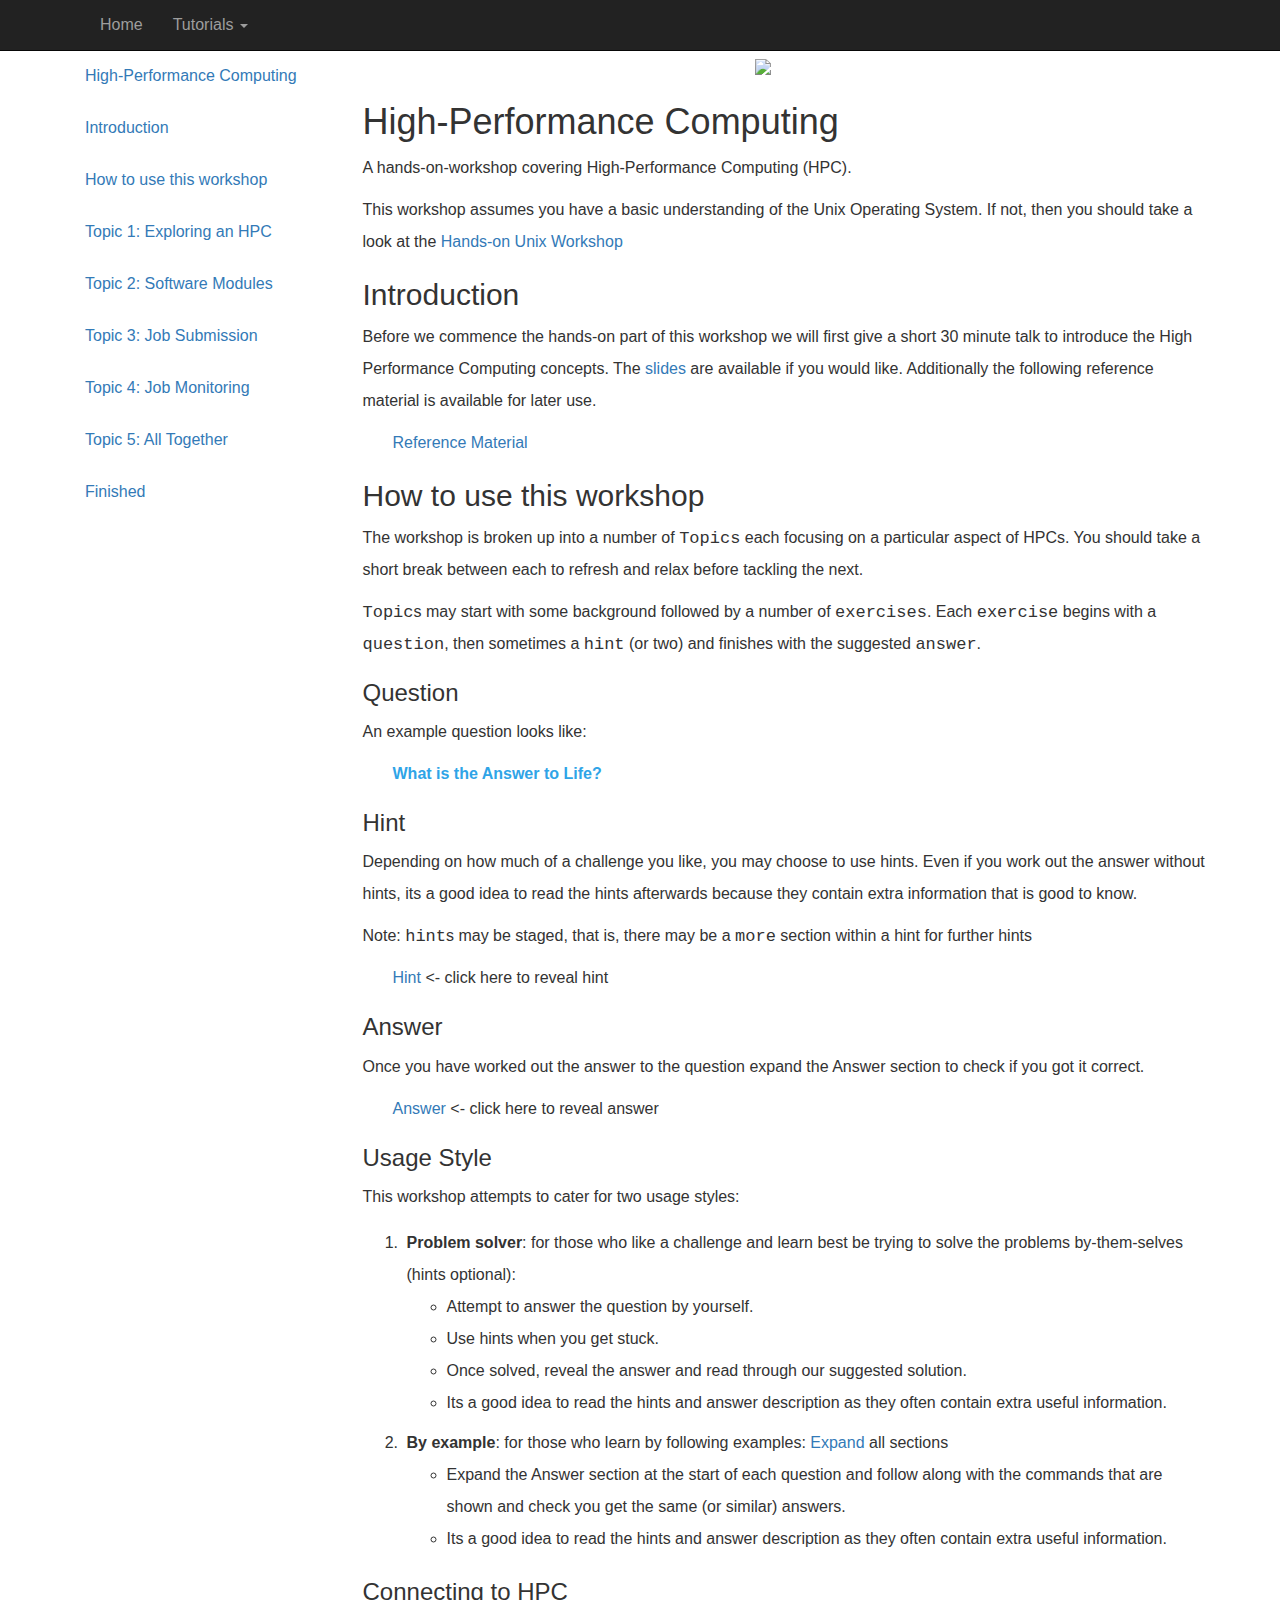
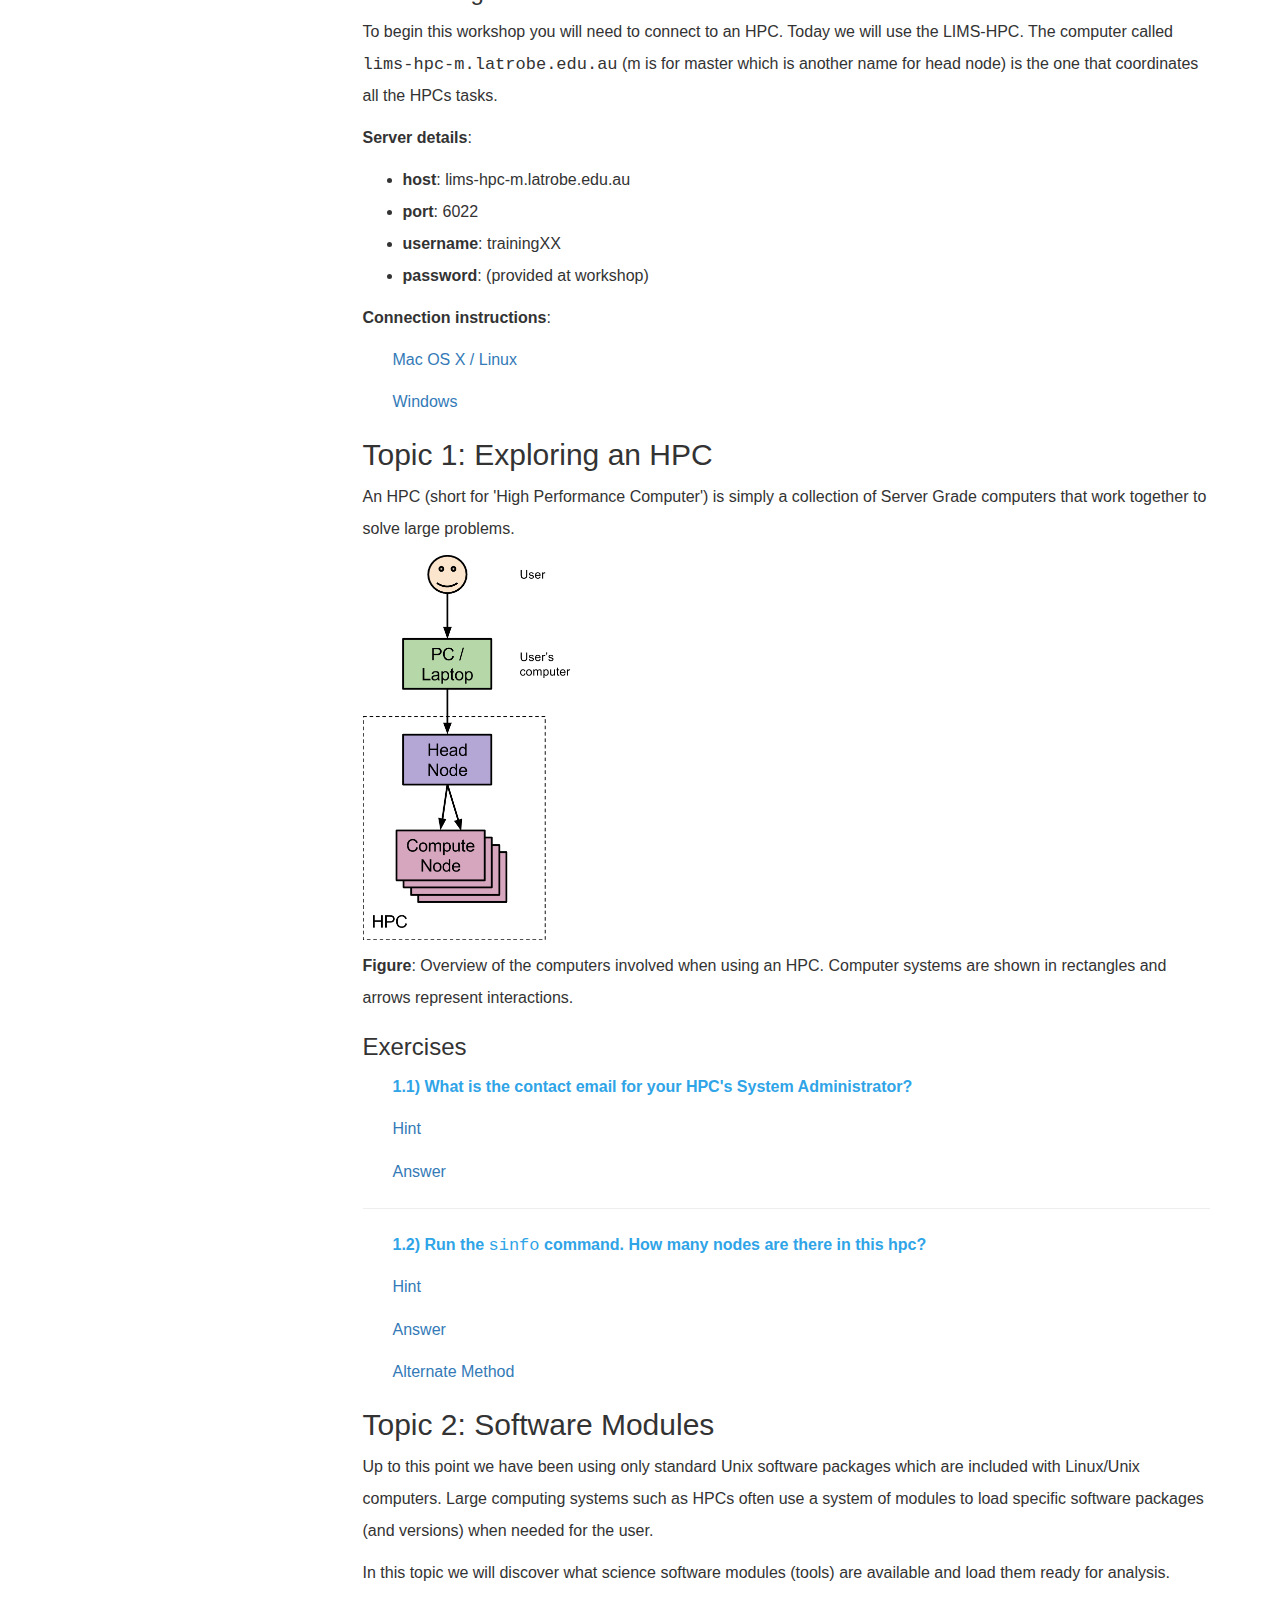
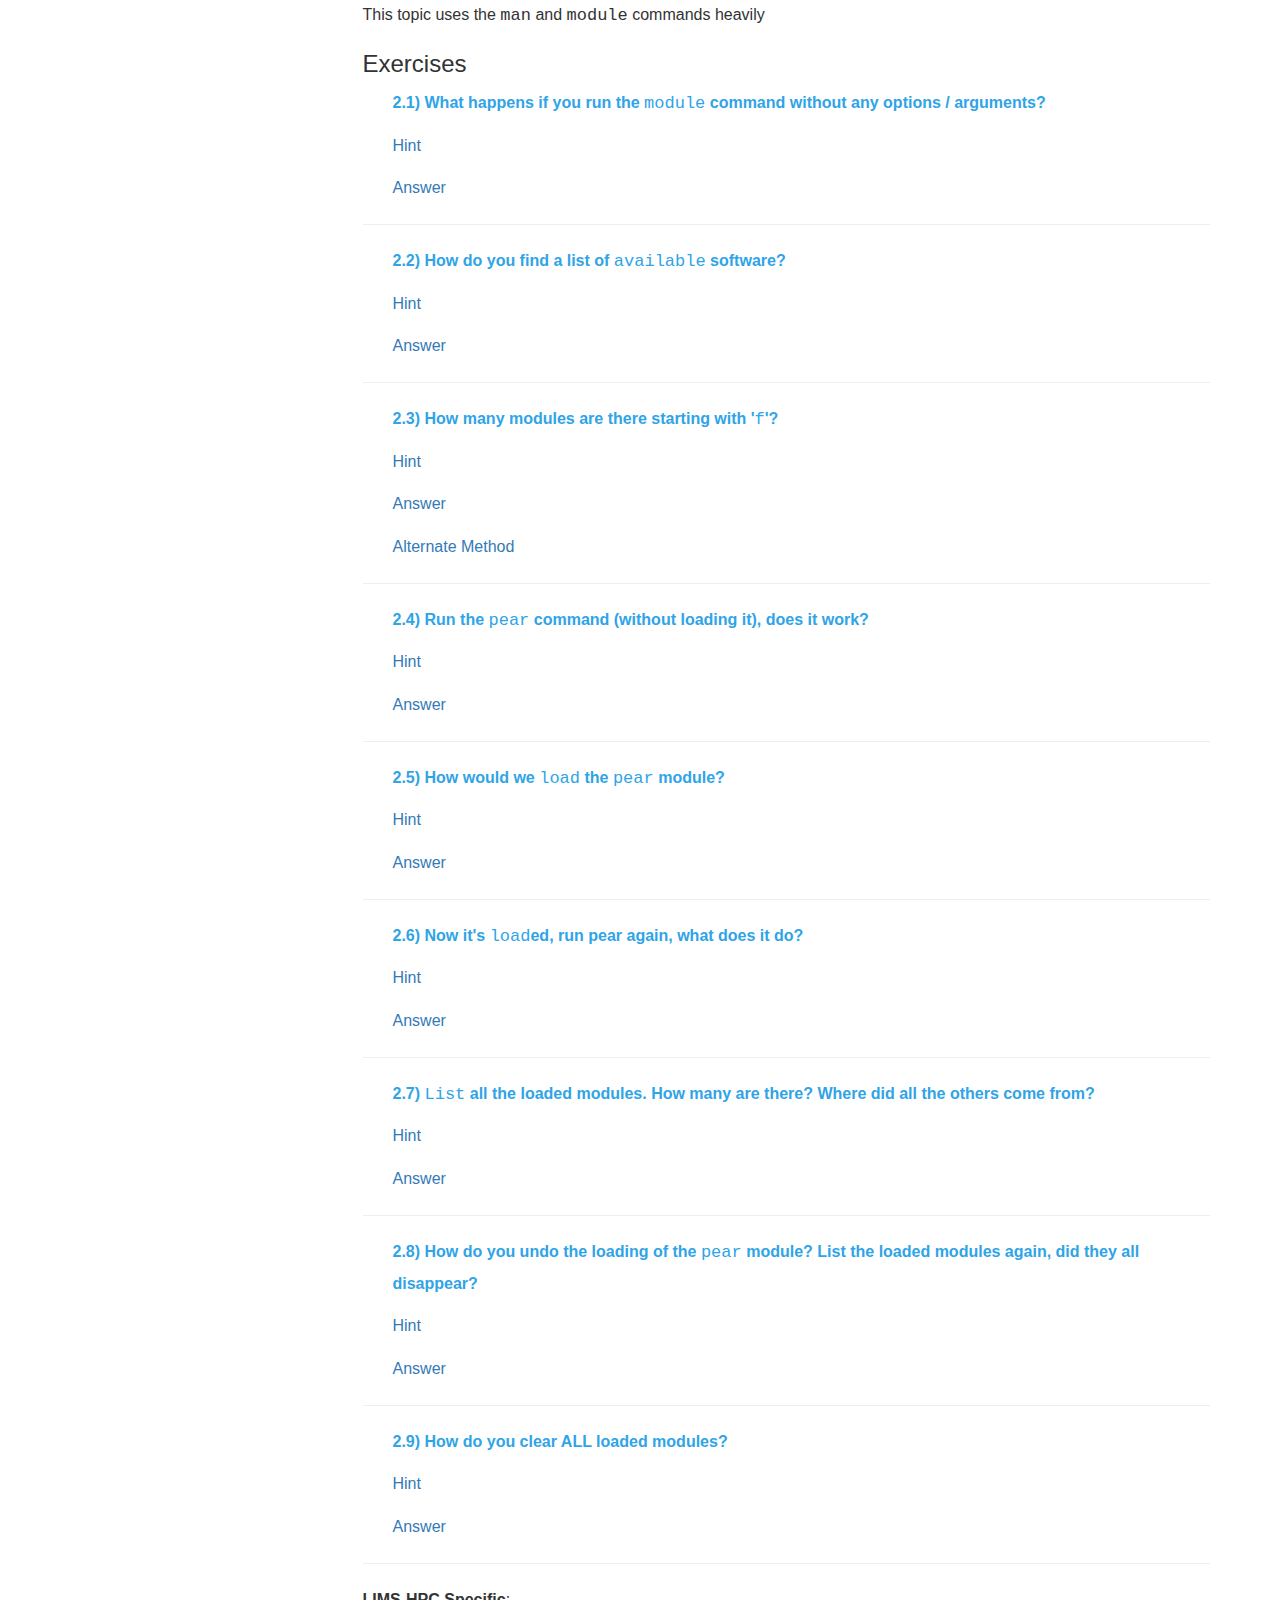
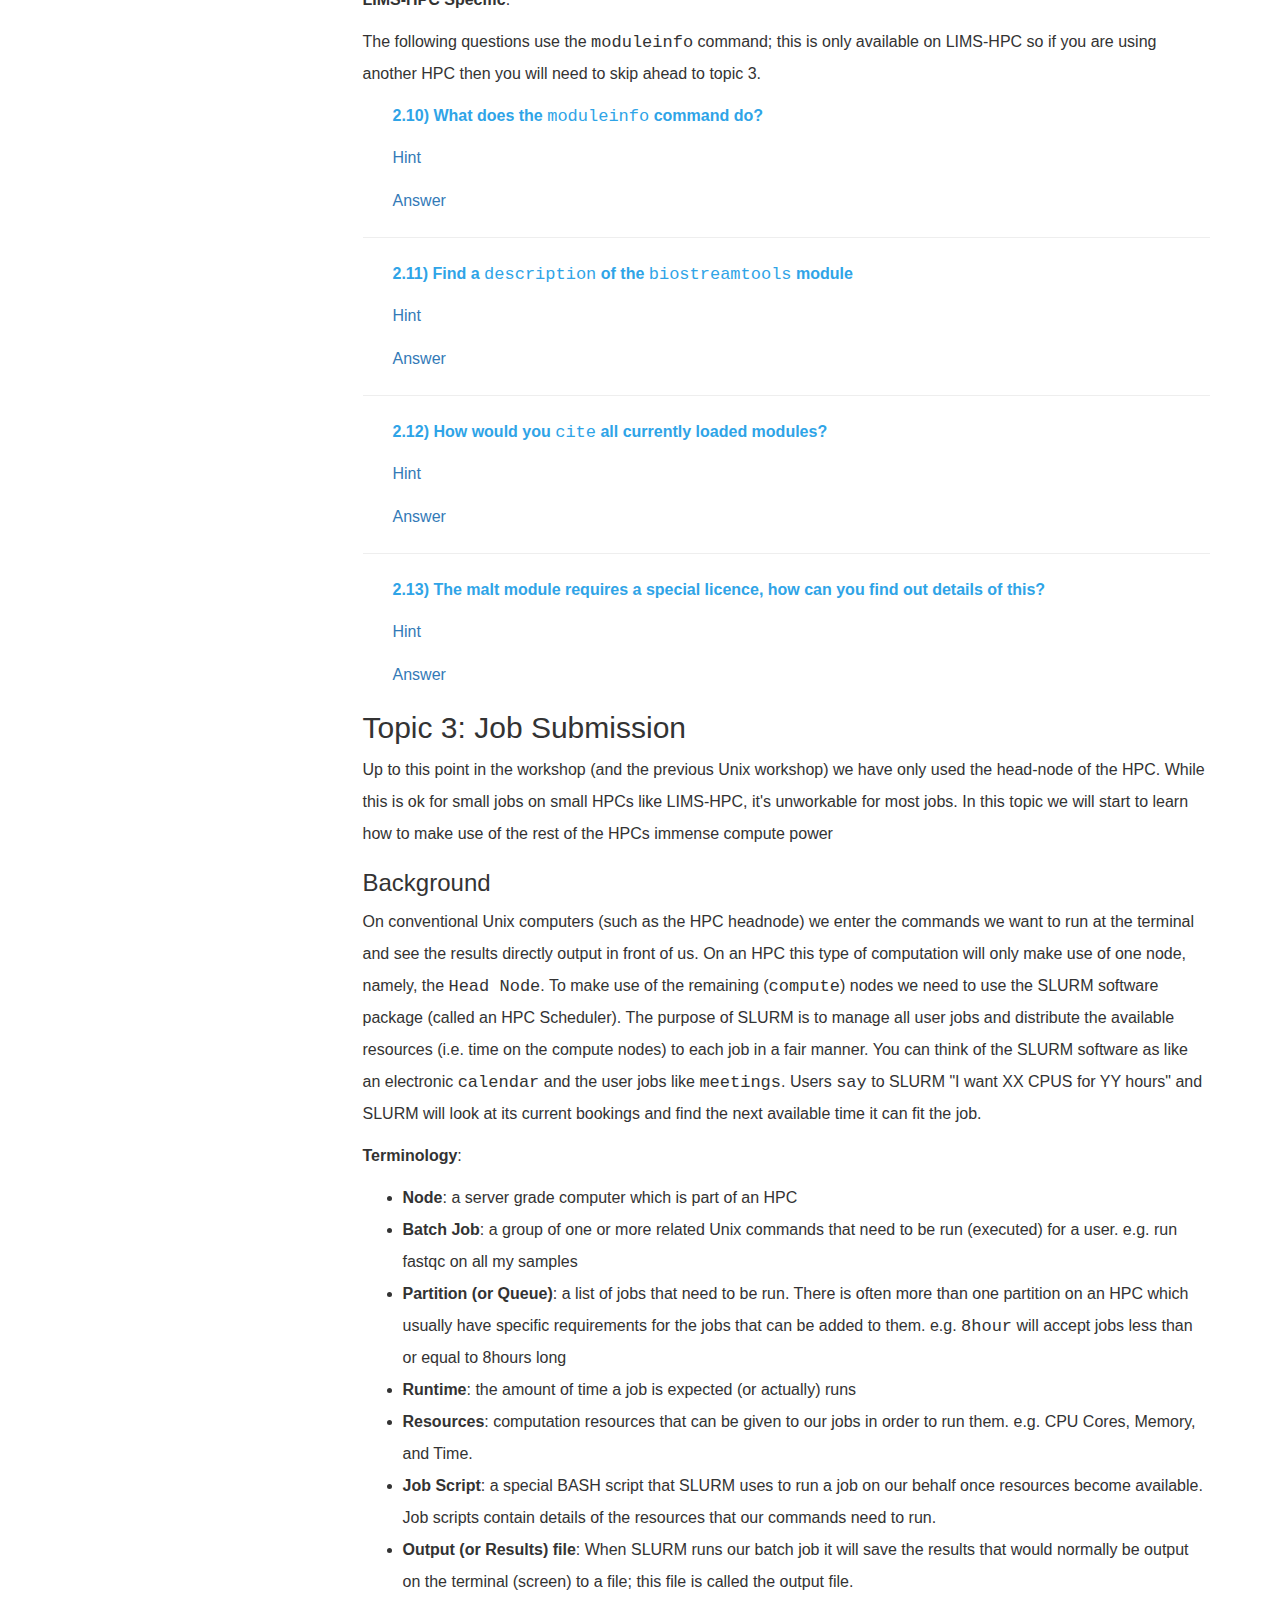
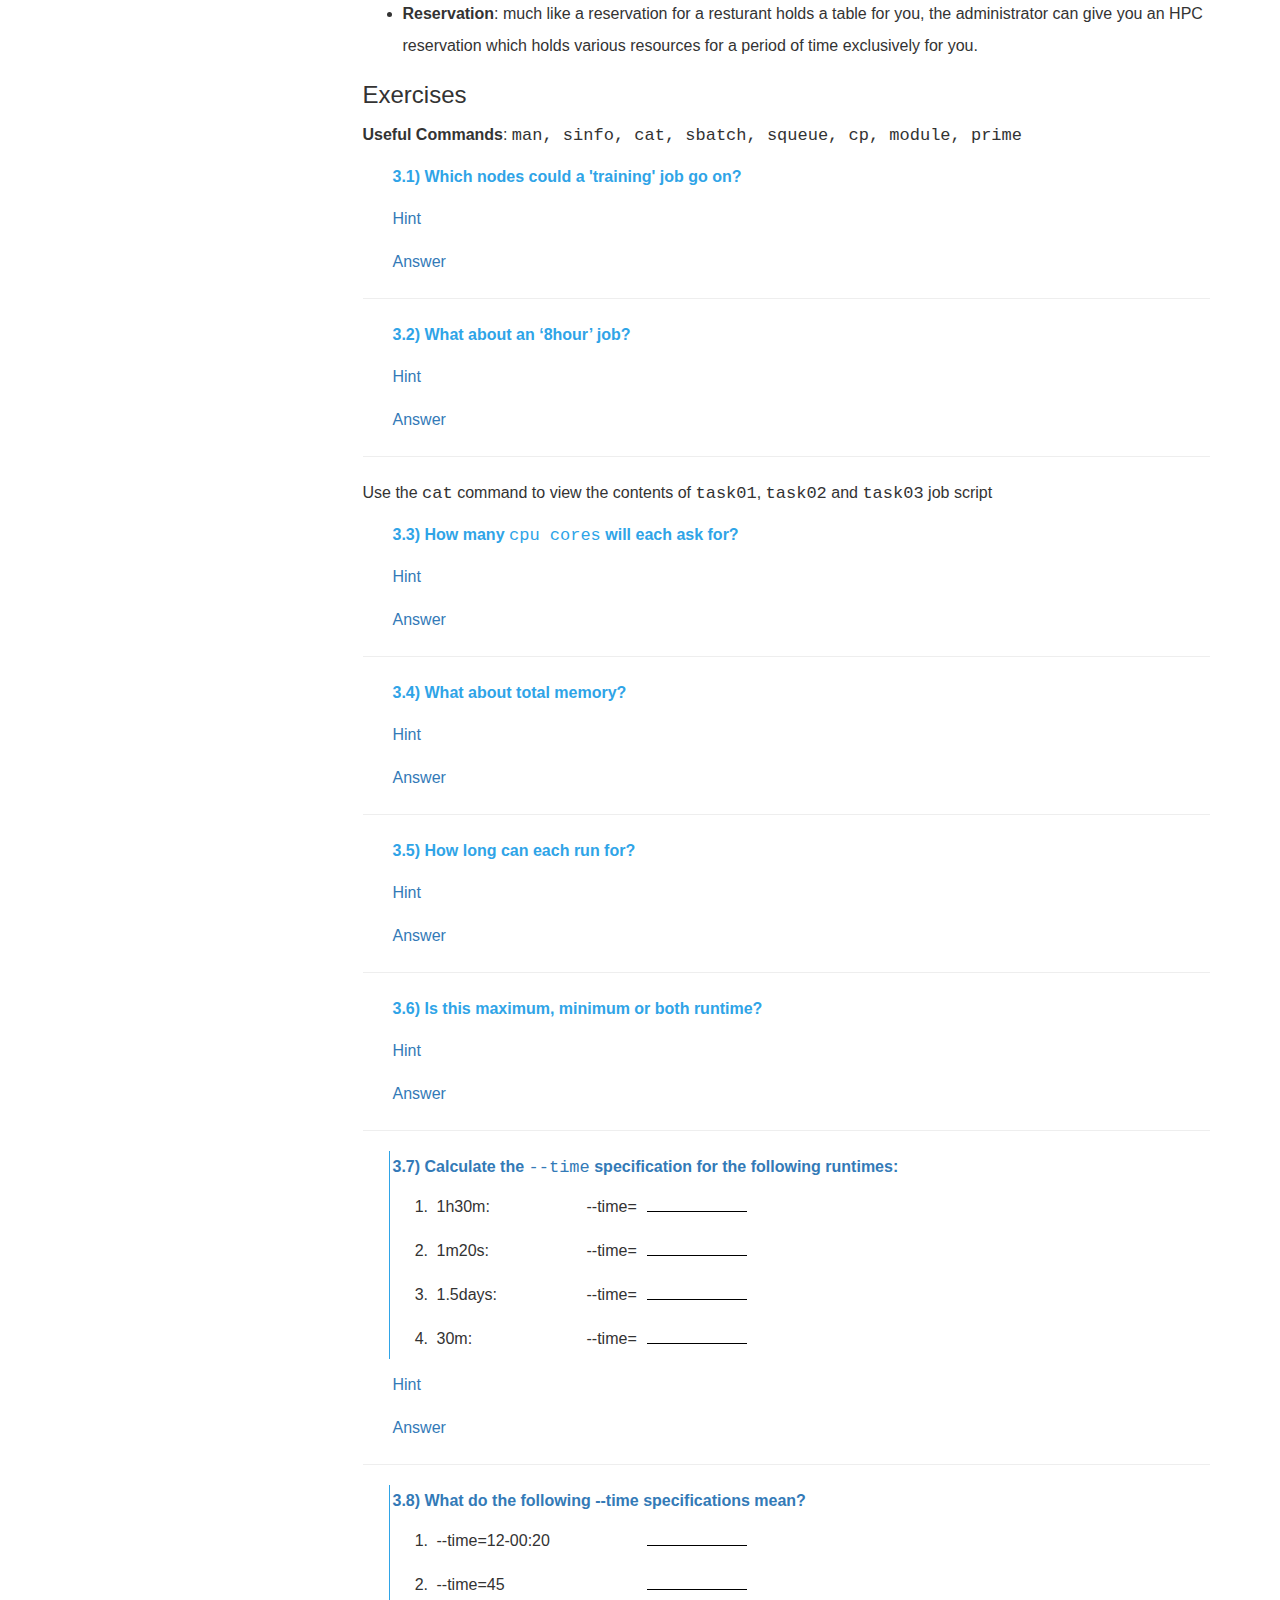
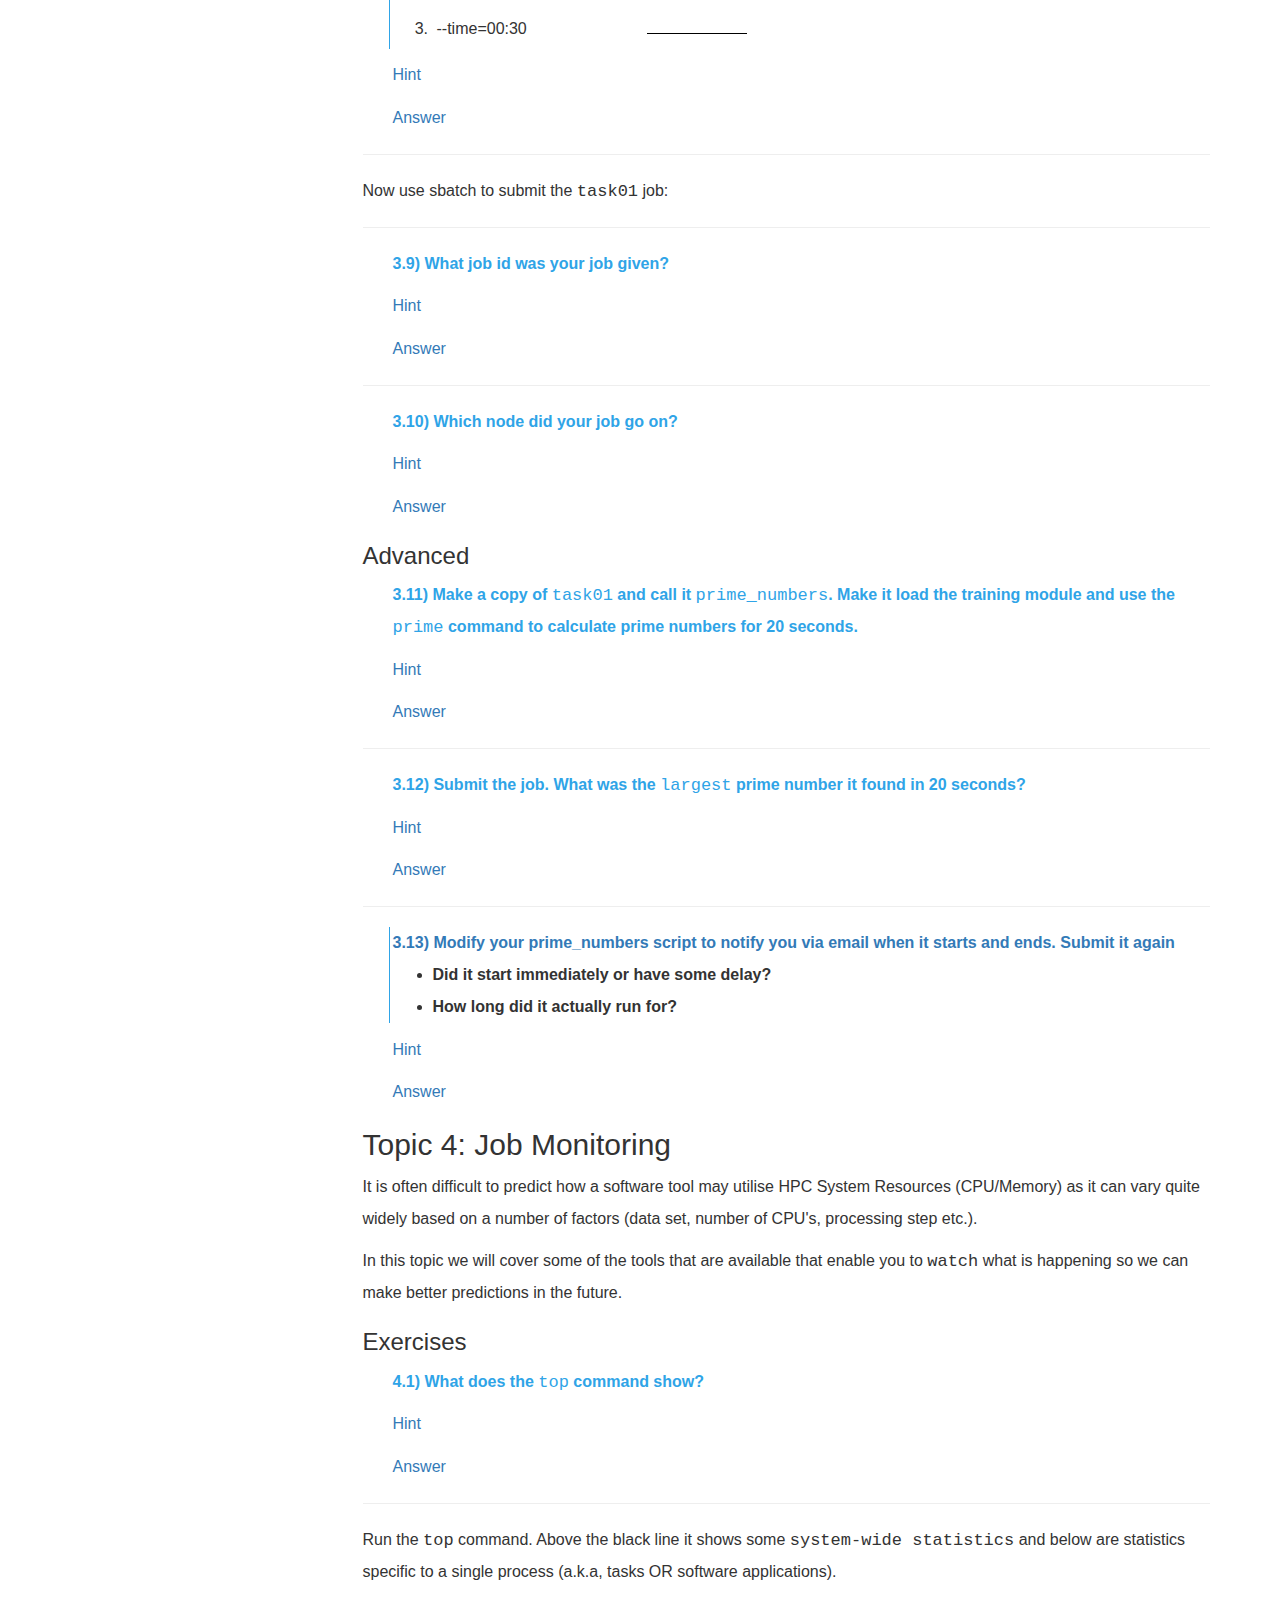
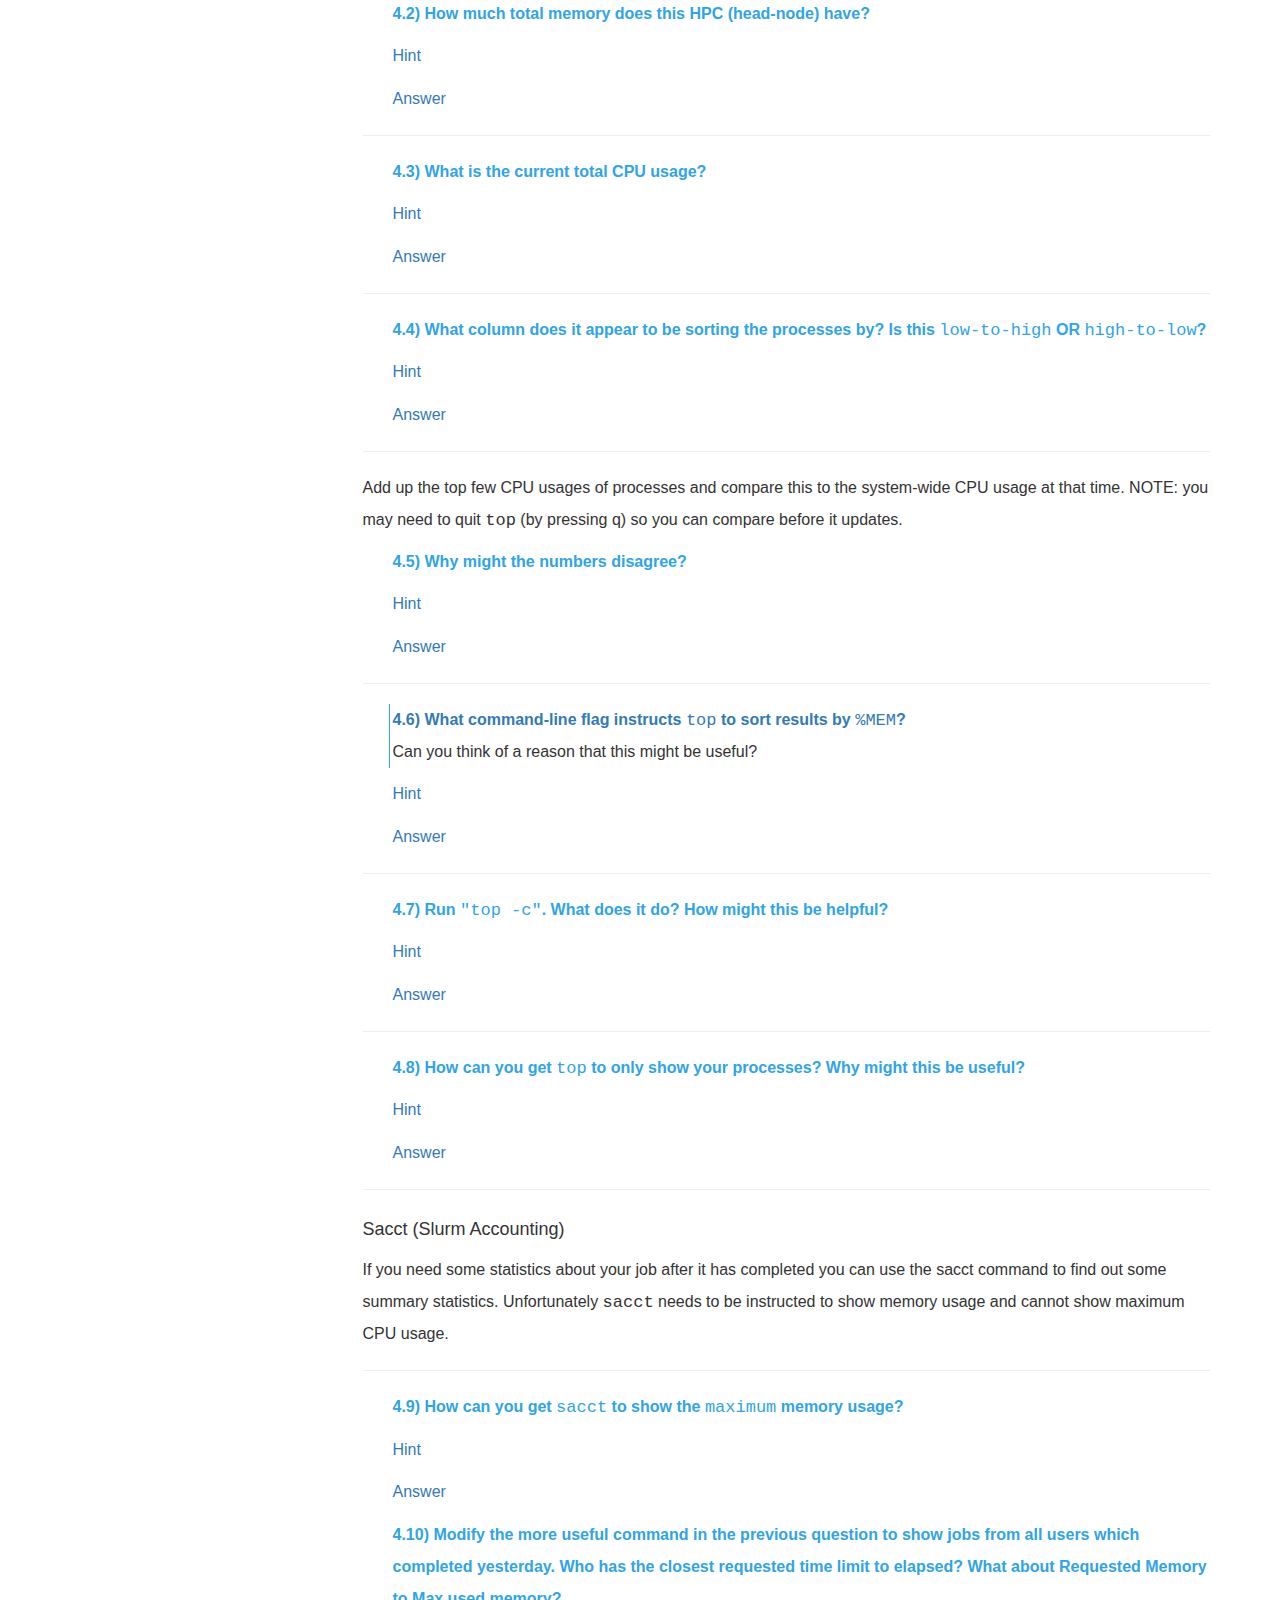
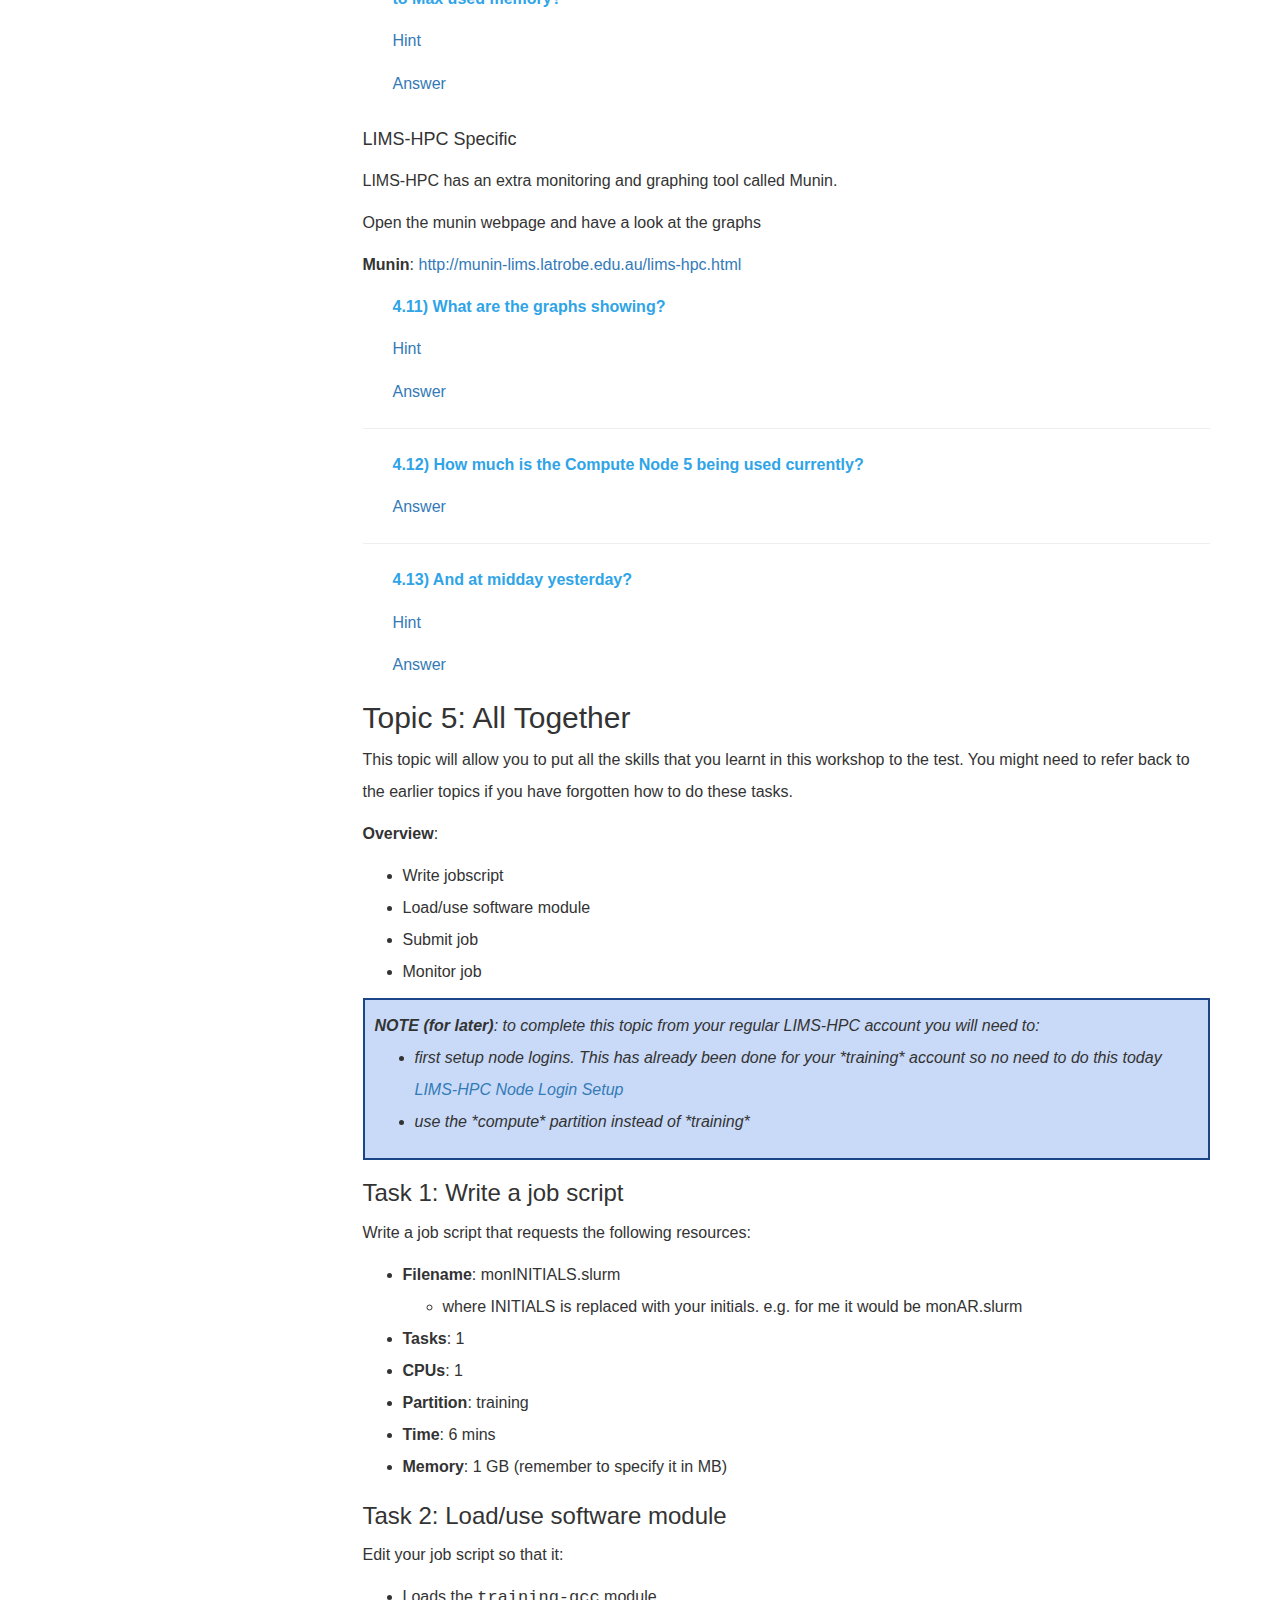
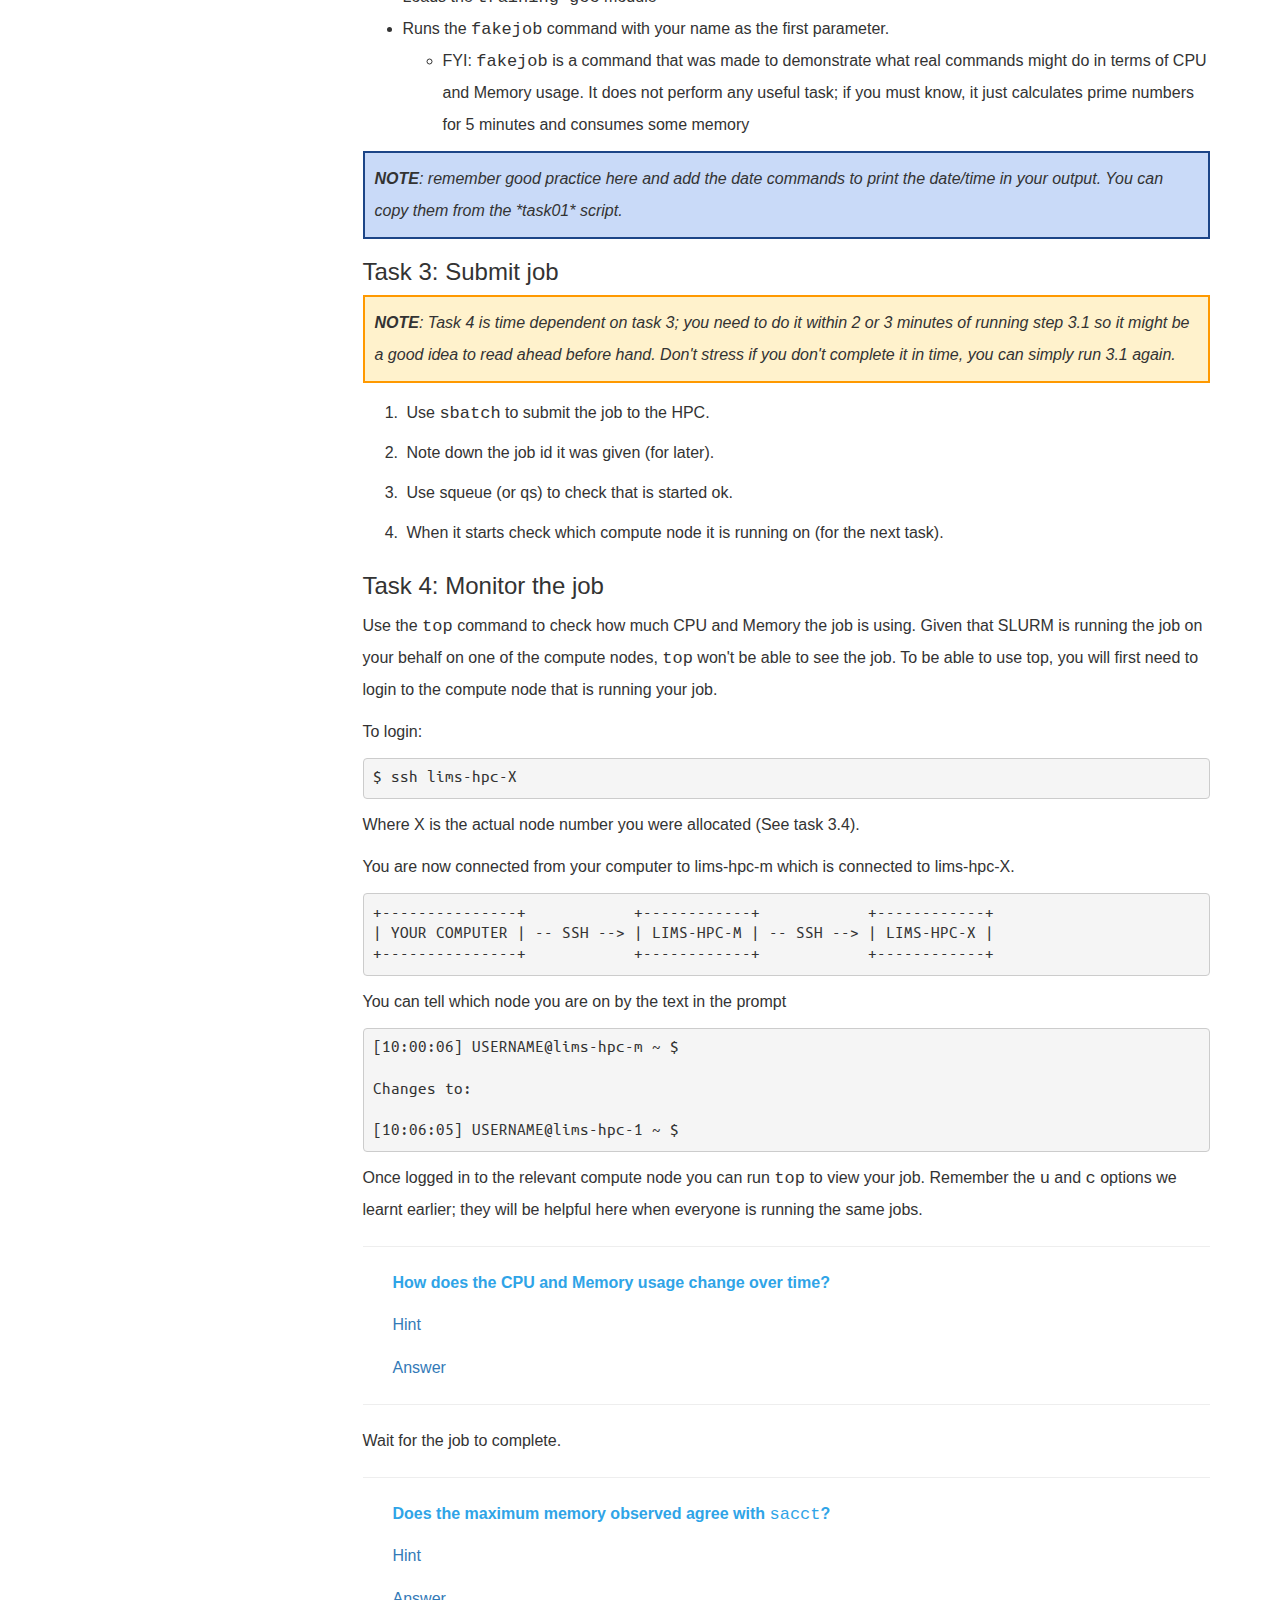
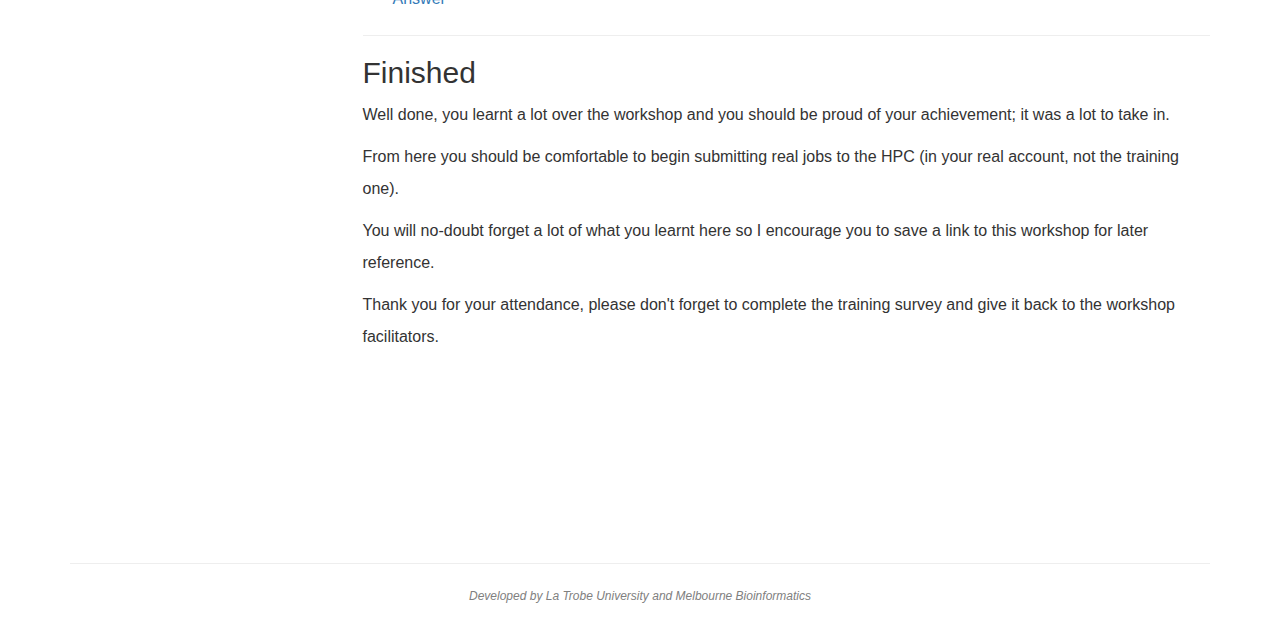
==== commit 94c22a71: "Deployed 5b4ddf6 with MkDocs version: 0.17.5" ====
--- a/tutorials/hpc/index.html
+++ b/tutorials/hpc/index.html
@@ -5,20 +5,20 @@
 	
 	<title>Introduction to HPC - Bioinformatics Documentation</title>
 	
-	<link rel="apple-touch-icon" sizes="57x57" href="http://www.latrobe.edu.au/apple-touch-icon-57x57.png">
-	<link rel="apple-touch-icon" sizes="60x60" href="http://www.latrobe.edu.au/apple-touch-icon-60x60.png">
-	<link rel="apple-touch-icon" sizes="72x72" href="http://www.latrobe.edu.au/apple-touch-icon-72x72.png">
-	<link rel="apple-touch-icon" sizes="76x76" href="http://www.latrobe.edu.au/apple-touch-icon-76x76.png">
-	<link rel="apple-touch-icon" sizes="114x114" href="http://www.latrobe.edu.au/apple-touch-icon-114x114.png">
-	<link rel="apple-touch-icon" sizes="120x120" href="http://www.latrobe.edu.au/apple-touch-icon-120x120.png">
-	<link rel="apple-touch-icon" sizes="144x144" href="http://www.latrobe.edu.au/apple-touch-icon-144x144.png">
-	<link rel="apple-touch-icon" sizes="152x152" href="http://www.latrobe.edu.au/apple-touch-icon-152x152.png">
-	<link rel="apple-touch-icon" sizes="180x180" href="http://www.latrobe.edu.au/apple-touch-icon-180x180.png">
-	<link rel="icon" type="image/png" href="http://www.latrobe.edu.au/favicon-32x32.png" sizes="32x32">
-	<link rel="icon" type="image/png" href="http://www.latrobe.edu.au/favicon-194x194.png" sizes="194x194">
-	<link rel="icon" type="image/png" href="http://www.latrobe.edu.au/favicon-96x96.png" sizes="96x96">
-	<link rel="icon" type="image/png" href="http://www.latrobe.edu.au/android-chrome-192x192.png" sizes="192x192">
-	<link rel="icon" type="image/png" href="http://www.latrobe.edu.au/favicon-16x16.png" sizes="16x16">
+	<link rel="apple-touch-icon" sizes="57x57" href="https://www.latrobe.edu.au/apple-touch-icon-57x57.png">
+	<link rel="apple-touch-icon" sizes="60x60" href="https://www.latrobe.edu.au/apple-touch-icon-60x60.png">
+	<link rel="apple-touch-icon" sizes="72x72" href="https://www.latrobe.edu.au/apple-touch-icon-72x72.png">
+	<link rel="apple-touch-icon" sizes="76x76" href="https://www.latrobe.edu.au/apple-touch-icon-76x76.png">
+	<link rel="apple-touch-icon" sizes="114x114" href="https://www.latrobe.edu.au/apple-touch-icon-114x114.png">
+	<link rel="apple-touch-icon" sizes="120x120" href="https://www.latrobe.edu.au/apple-touch-icon-120x120.png">
+	<link rel="apple-touch-icon" sizes="144x144" href="https://www.latrobe.edu.au/apple-touch-icon-144x144.png">
+	<link rel="apple-touch-icon" sizes="152x152" href="https://www.latrobe.edu.au/apple-touch-icon-152x152.png">
+	<link rel="apple-touch-icon" sizes="180x180" href="https://www.latrobe.edu.au/apple-touch-icon-180x180.png">
+	<link rel="icon" type="image/png" href="https://www.latrobe.edu.au/favicon-32x32.png" sizes="32x32">
+	<link rel="icon" type="image/png" href="https://www.latrobe.edu.au/favicon-194x194.png" sizes="194x194">
+	<link rel="icon" type="image/png" href="https://www.latrobe.edu.au/favicon-96x96.png" sizes="96x96">
+	<link rel="icon" type="image/png" href="https://www.latrobe.edu.au/android-chrome-192x192.png" sizes="192x192">
+	<link rel="icon" type="image/png" href="https://www.latrobe.edu.au/favicon-16x16.png" sizes="16x16">
 	
 	<link rel="stylesheet" href="https://maxcdn.bootstrapcdn.com/bootstrap/3.3.7/css/bootstrap.min.css" integrity="sha384-BVYiiSIFeK1dGmJRAkycuHAHRg32OmUcww7on3RYdg4Va+PmSTsz/K68vbdEjh4u" crossorigin="anonymous">
 	<link rel="stylesheet" href="https://maxcdn.bootstrapcdn.com/bootstrap/3.3.7/css/bootstrap-theme.min.css" integrity="sha384-rHyoN1iRsVXV4nD0JutlnGaslCJuC7uwjduW9SVrLvRYooPp2bWYgmgJQIXwl/Sp" crossorigin="anonymous">
@@ -81,7 +81,7 @@
 			<!-- Content -->
 			<div class="col-md-9">
 				<div class="row header-icons">
-					<div class="col-sm-6 ltu-logo"><img class="ltu" src="http://www.latrobe.edu.au/_media/la-trobe-api/v5/img/logo.svg" /></div>
+					<div class="col-sm-6 ltu-logo"><img class="ltu" src="https://www.latrobe.edu.au/_media/la-trobe-api/v5/img/logo.svg" /></div>
 				</div>
 				
 <style src="../../media/tute.css" ></style>
@@ -278,10 +278,10 @@
 one that coordinates all the HPCs tasks.</p>
 <p><strong>Server details</strong>:</p>
 <ul>
-<li><strong>host</strong>: <span class="environment_env" id="env35">lims-hpc-m.latrobe.edu.au</span></li>
-<li><strong>port</strong>: <span class="environment_env" id="env36">6022</span> </li>
-<li><strong>username</strong>: <span class="environment_env" id="env37">trainingXX</span></li>
-<li><strong>password</strong>: <span class="environment_env" id="env38">(provided at workshop)</span></li>
+<li><strong>host</strong>: <span class="environment_env" id="env34">lims-hpc-m.latrobe.edu.au</span></li>
+<li><strong>port</strong>: <span class="environment_env" id="env35">6022</span> </li>
+<li><strong>username</strong>: <span class="environment_env" id="env36">trainingXX</span></li>
+<li><strong>password</strong>: <span class="environment_env" id="env37">(provided at workshop)</span></li>
 </ul>
 <p><strong>Connection instructions</strong>:</p>
 <div class="showable-container information showable-hidden" id="showable5">
@@ -291,9 +291,9 @@
 <p>Both Mac OS X and Linux come with a version of ssh (called OpenSSH) that can be used from the command line.  To use OpenSSH you must 
 first start a terminal program on your computer.  On OS X the standard terminal is called Terminal, and it is installed by default. 
 On Linux there are many popular terminal programs including: xterm, gnome-terminal, konsole (if you aren't sure, then xterm is a good 
-default).  When you've started the terminal you should see a command prompt.  To log into <span class="environment_env" id="env30">LIMS-HPC</span>, for example, type this command at 
-the prompt and press return (where the word username is replaced with your <span class="environment_env" id="env31">LIMS-HPC</span> username):</p>
-<p><em>$ ssh -p <span class="environment_env" id="env32">6022</span> <span class="environment_env" id="env33">trainingXX</span>@<span class="environment_env" id="env34">lims-hpc-m.latrobe.edu.au</span></em></p>
+default).  When you've started the terminal you should see a command prompt.  To log into <span class="environment_env" id="env29">LIMS-HPC</span>, for example, type this command at 
+the prompt and press return (where the word username is replaced with your <span class="environment_env" id="env30">LIMS-HPC</span> username):</p>
+<p><em>$ ssh -p <span class="environment_env" id="env31">6022</span> <span class="environment_env" id="env32">trainingXX</span>@<span class="environment_env" id="env33">lims-hpc-m.latrobe.edu.au</span></em></p>
 <p>The same procedure works for any other machine where you have an account except that if your Unix computer uses a port other than 22 you will
 need to specify the port by adding the option <em>-p PORT</em> with PORT substituted with the port number.</p>
 <p>You may be presented with a message along the lines of:</p>
@@ -329,15 +329,15 @@
 <p><a href="http://www.chiark.greenend.org.uk/~sgtatham/putty/docs.html">http://www.chiark.greenend.org.uk/~sgtatham/putty/docs.html</a></p>
 <p>When you start PuTTY you should see a window which looks something like this:</p>
 <p><img src="../../includes/media/putty1.png" title="Putty Connection Dialog" alt="Putty Connection Dialog" width="400px" /></p>
-<p>To connect to <span class="environment_env" id="env26">LIMS-HPC</span> you should enter <em><span class="environment_env" id="env27">lims-hpc-m.latrobe.edu.au</span></em> into the box entitled "Host Name (or IP address)" 
-and <em><span class="environment_env" id="env28">6022</span></em> in the port, 
+<p>To connect to <span class="environment_env" id="env25">LIMS-HPC</span> you should enter <em><span class="environment_env" id="env26">lims-hpc-m.latrobe.edu.au</span></em> into the box entitled "Host Name (or IP address)" 
+and <em><span class="environment_env" id="env27">6022</span></em> in the port, 
 then click on the Open button. All of the settings should remain the same as they were when PuTTY started (which should be the 
 same as they are in the picture above).</p>
 <p>In some circumstances you will be presented with a window entitled PuTTY Security Alert. It will say something along the lines 
 of <em>"The server's host key is not cached in the registry"</em>. This is nothing to worry about, and you should agree to continue (by 
 clicking on Yes). You usually see this message the first time you try to connect to a particular remote computer.</p>
 <p>If all goes well, a terminal window will open, showing a prompt with the text <em>"login as:"</em>. An example terminal window is shown 
-below. You should type your <span class="environment_env" id="env29">LIMS-HPC</span> username and press enter. After entering your username you will be prompted for your 
+below. You should type your <span class="environment_env" id="env28">LIMS-HPC</span> username and press enter. After entering your username you will be prompted for your 
 password. Assuming you type the correct username and password the system should then display a welcome message, and then 
 present you with a Unix prompt. If you get this far then you are ready to start entering Unix commands and thus begin using 
 the remote computer.</p>
@@ -369,7 +369,7 @@
 <div class="showable-header hint" id="showabletitle8"><a href="" id="showablelink8">Hint</a></div>
 <div class="showable-body hint" id="showablebody8">
 <p>When you login, you will be presented with a message; this is called the <em>Message Of The Day</em> and usually includes lots of useful 
-information.  On <span class="environment_env" id="env25">LIMS-HPC</span> this includes a list of useful commands, the last login details for your account and 
+information.  On <span class="environment_env" id="env24">LIMS-HPC</span> this includes a list of useful commands, the last login details for your account and 
 the contact email of the system administrator</p>
 </div>
 </div>
@@ -387,10 +387,8 @@
 <div class="showable-inner">
 <div class="showable-header answer" id="showabletitle9"><a href="" id="showablelink9">Answer</a></div>
 <div class="showable-body answer" id="showablebody9">
-<p>Depending on which computer you are working:</p>
 <ul>
-<li>SNOWY &amp; BARCOO: help@vlsci.unimelb.edu.au</li>
-<li>LIMS-HPC: genomics@latrobe.edu.au</li>
+<li>LIMS-HPC: andrew.robinson@latrobe.edu.au</li>
 </ul>
 </div>
 </div>
@@ -414,8 +412,8 @@
 <div class="showable-inner">
 <div class="showable-header hint" id="showabletitle11"><a href="" id="showablelink11">Hint</a></div>
 <div class="showable-body hint" id="showablebody11">
-<p>The <em><span class="environment_env" id="env18">lims-hpc-</span>[2-4]</em> is shorthand for <em><span class="environment_env" id="env19">lims-hpc-</span>2 <span class="environment_env" id="env20">lims-hpc-</span>3 and <span class="environment_env" id="env21">lims-hpc-</span>4</em> and <em><span class="environment_env" id="env22">lims-hpc-</span>[1,5]</em> is shorthand for
-<em><span class="environment_env" id="env23">lims-hpc-</span>1</em> and <em><span class="environment_env" id="env24">lims-hpc-</span>5</em></p>
+<p>The <em><span class="environment_env" id="env17">lims-hpc-</span>[2-4]</em> is shorthand for <em><span class="environment_env" id="env18">lims-hpc-</span>2 <span class="environment_env" id="env19">lims-hpc-</span>3 and <span class="environment_env" id="env20">lims-hpc-</span>4</em> and <em><span class="environment_env" id="env21">lims-hpc-</span>[1,5]</em> is shorthand for
+<em><span class="environment_env" id="env22">lims-hpc-</span>1</em> and <em><span class="environment_env" id="env23">lims-hpc-</span>5</em></p>
 <div class="showable-container showable-hidden" id="showable12">
 <div class="showable-inner">
 <div class="showable-header" id="showabletitle12"><a href="" id="showablelink12">more</a></div>
@@ -469,7 +467,7 @@
 <ul>
 <li>BARCOO: <strong>70</strong> (<em>barcoo001</em> through <em>barcoo070</em>)</li>
 <li>SNOWY: <strong>43</strong> (<em>snowy001</em> through <em>snowy043</em>)</li>
-<li>LIMS-HPC: <strong>6</strong> (<em>lims-hpc-m</em> and <em>lims-hpc-1</em> through <em>lims-hpc-5</em>)</li>
+<li>LIMS-HPC: <strong>7</strong> (<em>lims-hpc-m</em> and <em>lims-hpc-1</em> through <em>lims-hpc-7</em>)</li>
 </ul>
 </div>
 </div>
@@ -734,16 +732,19 @@
 <div class="showable-body answer" id="showablebody25">
 <p>The man page told us that we could put a search term after <em>module avail</em>.</p>
 <pre><code class="sh">$ module avail f
-------------------- /usr/local/Modules/modulefiles -------------------
-fasta-gcc/35.4.12            flex-gcc/2.5.39
-fastqc/0.10.1                fontconfig-gcc/2.11.93
-fastStructure-gcc/2013.11.07 freebayes-gcc/20140603
-fastStructure-gcc/20150320   freetype-gcc/2.5.3
-fastx_toolkit-gcc/0.0.14
+------------------ /usr/local/Modules/modulefiles -------------------
+fasta-gcc/35.4.12                fineradstructure-gcc/20160608
+fastqc/0.10.1                    flex-gcc/2.5.39
+fastqc/0.11.5                    fontconfig-gcc/2.11.93
+fastqc/0.11.6                    fqgrep-gcc/0.4.4
+fastStructure-gcc/2013.11.07     freebayes-gcc/0.9.14-17-g7696787
+fastStructure-gcc/20150320       freebayes-gcc/1.0.2(default)
+fasttree/2.1.10                  freebayes-gcc/20140603
+fastx_toolkit-gcc/0.0.14         freetype-gcc/2.5.3
 </code></pre>
 
 <div class="environment_if" id="ifenv5">
-<p><strong>Answer</strong>: 9 modules</p>
+<p><strong>Answer</strong>: 16 modules</p>
 </div>
 <p>NOTE: this was correct at time of writing this workshop and might increase over time so don't be alarmed if you got more</p>
 </div>
@@ -762,7 +763,7 @@
 <div class="showable-inner">
 <div class="showable-header indent" id="showabletitle26"><a href="" id="showablelink26">Alternate Method</a></div>
 <div class="showable-body indent" id="showablebody26">
-<p>To get a fully automated solution your could do the following command:</p>
+<p>To get a fully automated solution your could run the following command:</p>
 <pre><code class="sh">$ module -l avail 2&gt;&amp;1 | grep &quot;^f&quot; | wc -l
 </code></pre>
 
@@ -932,7 +933,7 @@
 <div class="showable-header answer" id="showabletitle36"><a href="" id="showablelink36">Answer</a></div>
 <div class="showable-body answer" id="showablebody36">
 <pre><code class="sh">$ module load pear-gcc/0.9.4
-[15:59:19] training21@lims-hpc-m ~ $ pear
+$ pear
  ____  _____    _    ____ 
 |  _ \| ____|  / \  |  _ \
 | |_) |  _|   / _ \ | |_) |
@@ -1447,15 +1448,17 @@
 <div class="showable-inner">
 <div class="showable-header" id="showabletitle64"><a href="" id="showablelink64">more</a></div>
 <div class="showable-body" id="showablebody64">
-<p>Have a look at the PARTITION and NODELIST columns.  The <em><span class="environment_env" id="env14">lims-hpc-</span>[2-4]</em> is shorthand for <em><span class="environment_env" id="env15">lims-hpc-</span>2 <span class="environment_env" id="env16">lims-hpc-</span>3 
-and <span class="environment_env" id="env17">lims-hpc-</span>4</em></p>
+<p>Have a look at the PARTITION and NODELIST columns.  The <em><span class="environment_env" id="env13">lims-hpc-</span>[2-4]</em> is shorthand for <em><span class="environment_env" id="env14">lims-hpc-</span>2 <span class="environment_env" id="env15">lims-hpc-</span>3 
+and <span class="environment_env" id="env16">lims-hpc-</span>4</em></p>
 <pre><code class="sh">$ sinfo
 PARTITION AVAIL  TIMELIMIT  NODES  STATE NODELIST
 compute*     up 200-00:00:      3    mix lims-hpc-[2-4]
 compute*     up 200-00:00:      2   idle lims-hpc-[1,5]
 bigmem       up 200-00:00:      1   idle lims-hpc-1
 8hour        up   08:00:00      3    mix lims-hpc-[2-4]
-8hour        up   08:00:00      3   idle lims-hpc-[1,5],lims-hpc-m
+8hour        up   08:00:00      3   idle lims-hpc-[1,5-6],lims-hpc-m
+training     up    1:00:00      4    mix lims-hpc-[1-2,4-5]
+training     up    1:00:00      2   idle lims-hpc-3,lims-hpc-m
 </code></pre>
 
 <p>Note: the output to the sinfo command will look different depending on which HPC you are using and it's current usage levels</p>
@@ -1493,8 +1496,8 @@
 <div class="showable-header answer" id="showabletitle65"><a href="" id="showablelink65">Answer</a></div>
 <div class="showable-body answer" id="showablebody65">
 <p>The <em>sinfo</em> command will list the <em>partitions</em>.  It summaries the nodes by their current status so there may be more 
-than one line with <em><span class="environment_env" id="env8">training</span></em> in the partition column.  It lists the nodes in shorthand i.e. <span class="environment_env" id="env9">lims-hpc-</span>[1,3-5] means 
-<span class="environment_env" id="env10">lims-hpc-</span>1, <span class="environment_env" id="env11">lims-hpc-</span>3, <span class="environment_env" id="env12">lims-hpc-</span>4, <span class="environment_env" id="env13">lims-hpc-</span>5.</p>
+than one line with <em><span class="environment_env" id="env7">training</span></em> in the partition column.  It lists the nodes in shorthand i.e. <span class="environment_env" id="env8">lims-hpc-</span>[1,3-5] means 
+<span class="environment_env" id="env9">lims-hpc-</span>1, <span class="environment_env" id="env10">lims-hpc-</span>3, <span class="environment_env" id="env11">lims-hpc-</span>4, <span class="environment_env" id="env12">lims-hpc-</span>5.</p>
 <div class="environment_if" id="ifenv10">
 <p><strong>Answer</strong>: lims-hpc-1, lims-hpc-2, lims-hpc-3, lims-hpc-4, lims-hpc-5</p>
 </div>
@@ -1538,8 +1541,8 @@
 <div class="showable-inner">
 <div class="showable-header answer" id="showabletitle68"><a href="" id="showablelink68">Answer</a></div>
 <div class="showable-body answer" id="showablebody68">
-<p><strong>Answer</strong>: <span class="environment_env" id="env7">lims-hpc-</span>??</p>
-<p>This is dependant on what the HPC Sys Admin gave us.  You are probably correct but check with the workshop facilitators if you wish.</p>
+<p><strong>Answer</strong>: lims-hpc-1, lims-hpc-2, lims-hpc-3, lims-hpc-4, lims-hpc-5, lims-hpc-6</p>
+<p>This is dependent on what the HPC Sys Admin gave us.  You are probably correct but check with the workshop facilitators if you wish.</p>
 </div>
 </div>
 </div>
@@ -1691,7 +1694,7 @@
 <ul>
 <li>task01: <strong>1024MB</strong> (1GB) i.e. 1024 x 1 x 1</li>
 <li>task02: <strong>12288MB</strong> (12GB) i.e. 2048 x 3 x 2</li>
-<li>task03: <strong>at least 1024MB</strong> (1GB).  The actual amount could be 128GB (nodes 2 to 5) or 256GB (node 1)</li>
+<li>task03: <strong>at least 1024MB</strong> (1GB).  The actual amount could be 128GB (nodes 2 to 5), 256GB (node 1), or 64GB (node 6)</li>
 </ul>
 </div>
 </div>
@@ -2208,7 +2211,7 @@
 <pre><code class="bash">#!/bin/bash
 #SBATCH --cpus-per-task=1
 #SBATCH --mem-per-cpu=1024
-#SBATCH --partition=TRAINING
+#SBATCH --partition=PARTITION
 #SBATCH --time=30:00
 #SBATCH --mail-user=name@email.address
 #SBATCH --mail-type=ALL
@@ -2272,6 +2275,7 @@
 <div class="showable-inner">
 <div class="showable-header answer" id="showabletitle107"><a href="" id="showablelink107">Answer</a></div>
 <div class="showable-body answer" id="showablebody107">
+<h4 id="top">Top</h4>
 <pre><code class="sh">$ man top
 ...
 DESCRIPTION
@@ -2699,20 +2703,185 @@
         });
     }); //-->]]>
     </script>
+<hr />
+<h4 id="sacct-slurm-accounting">Sacct (Slurm Accounting)</h4>
+<p>If you need some statistics about your job after it has completed you can use the sacct command to find out some summary 
+statistics.  Unfortunately <em>sacct</em> needs to be instructed to show memory usage and cannot show maximum CPU usage.</p>
+<hr />
+<div class="showable-container quest showable-hidden" id="showable133">
+<div class="showable-inner">
+<div class="showable-header quest" id="showabletitle133"><span class="link-like" id="showablelink133">4.9) How can you get <em>sacct</em> to show the <em>maximum</em> memory usage?</span></div>
+</div>
+</div>
+<div class="showable-container hint showable-hidden" id="showable134">
+<div class="showable-inner">
+<div class="showable-header hint" id="showabletitle134"><a href="" id="showablelink134">Hint</a></div>
+<div class="showable-body hint" id="showablebody134">
+<p>Use the <em>sacct</em>'s man page to find out which option alters the <em>output</em> columns.  The command <em>sacct -e</em> can list all 
+the available columns but it is tricky to work out which one to use</p>
+<div class="showable-container showable-hidden" id="showable135">
+<div class="showable-inner">
+<div class="showable-header" id="showabletitle135"><a href="" id="showablelink135">More</a></div>
+<div class="showable-body" id="showablebody135">
+<p>This one is quite hard; the maximum memory column is MaxRSS.</p>
+</div>
+</div>
+</div>
+<script>
+    //<![CDATA[<!--
+    $(document).ready(function(){
+        $("#showablelink135").click(function(e){
+            e.preventDefault();
+            $("#showable135").toggleClass("showable-hidden");
+            if ($("#showable135").hasClass("showable-hidden")) {
+                $("#showablelink135").text("More");
+            } else {
+                $("#showablelink135").text("Less");
+            }
+        });
+    }); //-->]]>
+    </script>
+</div>
+</div>
+</div>
+<script>
+    //<![CDATA[<!--
+    $(document).ready(function(){
+        $("#showablelink134").click(function(e){
+            e.preventDefault();
+            $("#showable134").toggleClass("showable-hidden");
+        });
+    }); //-->]]>
+    </script>
+<div class="showable-container answer showable-hidden" id="showable136">
+<div class="showable-inner">
+<div class="showable-header answer" id="showabletitle136"><a href="" id="showablelink136">Answer</a></div>
+<div class="showable-body answer" id="showablebody136">
+<p><strong>Minimal Answer</strong>: <em>sacct -o JobID,MaxRSS</em></p>
+<p><strong>Useful Command</strong>:</p>
+<p>A good command for checking your requested vs actual usage:</p>
+<pre><code class="sh">$ sacct -o JobID,JobName,ReqMem,ReqCPUS,MaxRSS,Timelimit,Elapsed
+
+       JobID    JobName     ReqMem  ReqCPUS     MaxRSS  Timelimit    Elapsed
+------------ ---------- ---------- -------- ---------- ---------- ----------
+144341       monAR.slu+     1024Mc        1              00:06:00   00:05:00
+144341.batch      batch     1024Mc        1   1043104K              00:05:00
+144346       monAR.slu+     1024Mc        2              00:06:00   00:05:00
+144346.batch      batch     1024Mc        1   1043100K              00:05:00
+</code></pre>
+
+<p>For job# 144341 above, we requested 1024MB memory for 6 minutes and used 1043104K (~1019MB) for 5 minutes</p>
+<p>For job# 144346 above, we requested 2048MB memory (2x 1024MB) for 6 minutes and used 1043104K (~1019MB) for 5 minutes</p>
+<p>There will be (at least) two lines resulting for your job once it is complete.  The '.batch' one is useful for overall job 
+statistics.</p>
+<ul>
+<li><strong>JobID</strong>: Slurm alocated job number</li>
+<li><strong>JobName</strong>: the name you gave your job (or filename)</li>
+<li><strong>ReqMem</strong>: the amount of memory requested.  If it ends with 'c' then it is memory per CPU so you need to multiply it by ReqCPUS to get total requested memory</li>
+<li><strong>ReqCPUS</strong>: Number of CPUS the job requested</li>
+<li><strong>MaxRSS</strong>: Maximum memory used by the job</li>
+<li><strong>Timelimit</strong>: Maximum amount of time requested</li>
+<li><strong>Elapsed</strong>: Amount actually used</li>
+</ul>
+</div>
+</div>
+</div>
+<script>
+    //<![CDATA[<!--
+    $(document).ready(function(){
+        $("#showablelink136").click(function(e){
+            e.preventDefault();
+            $("#showable136").toggleClass("showable-hidden");
+        });
+    }); //-->]]>
+    </script>
+<div class="showable-container quest showable-hidden" id="showable137">
+<div class="showable-inner">
+<div class="showable-header quest" id="showabletitle137"><span class="link-like" id="showablelink137">4.10) Modify the more useful command in the previous question to show jobs from all users which completed yesterday.  Who has the closest requested time limit to elapsed?  What about Requested Memory to Max used memory?</span></div>
+</div>
+</div>
+<div class="showable-container hint showable-hidden" id="showable138">
+<div class="showable-inner">
+<div class="showable-header hint" id="showabletitle138"><a href="" id="showablelink138">Hint</a></div>
+<div class="showable-body hint" id="showablebody138">
+<p>Use the <em>sacct</em>'s man page to find out which options you need add.</p>
+<div class="showable-container showable-hidden" id="showable139">
+<div class="showable-inner">
+<div class="showable-header" id="showabletitle139"><a href="" id="showablelink139">More</a></div>
+<div class="showable-body" id="showablebody139">
+<p>In other words, you need flags/options to do:</p>
+<ul>
+<li>show <em>all users</em> jobs</li>
+<li><em>state</em> <em>completed</em></li>
+<li>completed <em>start</em>ing yesterday <em>00:00:00</em></li>
+<li>completed <em>end</em>ing yesterday <em>23:59:59</em></li>
+<li>add User column to output format </li>
+</ul>
+</div>
+</div>
+</div>
+<script>
+    //<![CDATA[<!--
+    $(document).ready(function(){
+        $("#showablelink139").click(function(e){
+            e.preventDefault();
+            $("#showable139").toggleClass("showable-hidden");
+            if ($("#showable139").hasClass("showable-hidden")) {
+                $("#showablelink139").text("More");
+            } else {
+                $("#showablelink139").text("Less");
+            }
+        });
+    }); //-->]]>
+    </script>
+</div>
+</div>
+</div>
+<script>
+    //<![CDATA[<!--
+    $(document).ready(function(){
+        $("#showablelink138").click(function(e){
+            e.preventDefault();
+            $("#showable138").toggleClass("showable-hidden");
+        });
+    }); //-->]]>
+    </script>
+<div class="showable-container answer showable-hidden" id="showable140">
+<div class="showable-inner">
+<div class="showable-header answer" id="showabletitle140"><a href="" id="showablelink140">Answer</a></div>
+<div class="showable-body answer" id="showablebody140">
+<p><strong>Answer</strong>: <em>sacct -o JobID,JobName,ReqMem,ReqCPUS,MaxRSS,Timelimit,Elapsed,User --allusers --state completed --starttime YYYY-MM-DDT00:00:00 --endtime YYYY-MM-DDT23:59:59</em>  (Where <em>YYYY-MM-DD</em> is replaced with the date corresponding to yesterday)</p>
+<p><strong>Who has the closest requested time limit to elapsed?</strong></p>
+<p>Compare the <em>Timelimit</em> to <em>Elapsed</em> columns to see which is the closest; check with the facilitator to see if you are correct.</p>
+<p><strong>What about Requested Memory to Max used memory?</strong></p>
+<p>If <em>ReqMem</em> ends in <em>c</em>: <em>ReqMem</em> x <em>ReqCPUS</em> vs <em>MaxRSS</em></p>
+<p>If <em>ReqMem</em> ends in <em>n</em>: <em>ReqMem</em> vs <em>MaxRSS</em> </p>
+</div>
+</div>
+</div>
+<script>
+    //<![CDATA[<!--
+    $(document).ready(function(){
+        $("#showablelink140").click(function(e){
+            e.preventDefault();
+            $("#showable140").toggleClass("showable-hidden");
+        });
+    }); //-->]]>
+    </script>
 <div class="environment_if" id="ifenv21">
 <h4 id="lims-hpc-specific">LIMS-HPC Specific</h4>
 <p>LIMS-HPC has an extra monitoring and graphing tool called Munin.</p>
 <p>Open the munin webpage and have a look at the graphs</p>
 <p><strong>Munin</strong>: <a href="http://munin-lims.latrobe.edu.au/lims-hpc.html">http://munin-lims.latrobe.edu.au/lims-hpc.html</a></p>
-<div class="showable-container quest showable-hidden" id="showable133">
-<div class="showable-inner">
-<div class="showable-header quest" id="showabletitle133"><span class="link-like" id="showablelink133">4.9) What are the graphs showing?</span></div>
-</div>
-</div>
-<div class="showable-container hint showable-hidden" id="showable134">
-<div class="showable-inner">
-<div class="showable-header hint" id="showabletitle134"><a href="" id="showablelink134">Hint</a></div>
-<div class="showable-body hint" id="showablebody134">
+<div class="showable-container quest showable-hidden" id="showable141">
+<div class="showable-inner">
+<div class="showable-header quest" id="showabletitle141"><span class="link-like" id="showablelink141">4.11) What are the graphs showing?</span></div>
+</div>
+</div>
+<div class="showable-container hint showable-hidden" id="showable142">
+<div class="showable-inner">
+<div class="showable-header hint" id="showabletitle142"><a href="" id="showablelink142">Hint</a></div>
+<div class="showable-body hint" id="showablebody142">
 <p>Take a look at the title on the graphs.  Then the style of graphs.</p>
 </div>
 </div>
@@ -2720,16 +2889,16 @@
 <script>
     //<![CDATA[<!--
     $(document).ready(function(){
-        $("#showablelink134").click(function(e){
-            e.preventDefault();
-            $("#showable134").toggleClass("showable-hidden");
-        });
-    }); //-->]]>
-    </script>
-<div class="showable-container answer showable-hidden" id="showable135">
-<div class="showable-inner">
-<div class="showable-header answer" id="showabletitle135"><a href="" id="showablelink135">Answer</a></div>
-<div class="showable-body answer" id="showablebody135">
+        $("#showablelink142").click(function(e){
+            e.preventDefault();
+            $("#showable142").toggleClass("showable-hidden");
+        });
+    }); //-->]]>
+    </script>
+<div class="showable-container answer showable-hidden" id="showable143">
+<div class="showable-inner">
+<div class="showable-header answer" id="showabletitle143"><a href="" id="showablelink143">Answer</a></div>
+<div class="showable-body answer" id="showablebody143">
 <p><strong>Answer</strong>: CPU usage (stacked by type of usage)</p>
 </div>
 </div>
@@ -2737,22 +2906,22 @@
 <script>
     //<![CDATA[<!--
     $(document).ready(function(){
-        $("#showablelink135").click(function(e){
-            e.preventDefault();
-            $("#showable135").toggleClass("showable-hidden");
-        });
-    }); //-->]]>
-    </script>
-<hr />
-<div class="showable-container quest showable-hidden" id="showable136">
-<div class="showable-inner">
-<div class="showable-header quest" id="showabletitle136"><span class="link-like" id="showablelink136">4.10) How much is the Compute Node 5 being used currently?</span></div>
-</div>
-</div>
-<div class="showable-container answer showable-hidden" id="showable137">
-<div class="showable-inner">
-<div class="showable-header answer" id="showabletitle137"><a href="" id="showablelink137">Answer</a></div>
-<div class="showable-body answer" id="showablebody137">
+        $("#showablelink143").click(function(e){
+            e.preventDefault();
+            $("#showable143").toggleClass("showable-hidden");
+        });
+    }); //-->]]>
+    </script>
+<hr />
+<div class="showable-container quest showable-hidden" id="showable144">
+<div class="showable-inner">
+<div class="showable-header quest" id="showabletitle144"><span class="link-like" id="showablelink144">4.12) How much is the Compute Node 5 being used currently?</span></div>
+</div>
+</div>
+<div class="showable-container answer showable-hidden" id="showable145">
+<div class="showable-inner">
+<div class="showable-header answer" id="showabletitle145"><a href="" id="showablelink145">Answer</a></div>
+<div class="showable-body answer" id="showablebody145">
 <p>You can either:</p>
 <ol>
 <li>estimate this off the right most position on the graph (everything except mid-yellow is the CPU doing something) or </li>
@@ -2764,22 +2933,22 @@
 <script>
     //<![CDATA[<!--
     $(document).ready(function(){
-        $("#showablelink137").click(function(e){
-            e.preventDefault();
-            $("#showable137").toggleClass("showable-hidden");
-        });
-    }); //-->]]>
-    </script>
-<hr />
-<div class="showable-container quest showable-hidden" id="showable138">
-<div class="showable-inner">
-<div class="showable-header quest" id="showabletitle138"><span class="link-like" id="showablelink138">4.11) And at midday yesterday?</span></div>
-</div>
-</div>
-<div class="showable-container hint showable-hidden" id="showable139">
-<div class="showable-inner">
-<div class="showable-header hint" id="showabletitle139"><a href="" id="showablelink139">Hint</a></div>
-<div class="showable-body hint" id="showablebody139">
+        $("#showablelink145").click(function(e){
+            e.preventDefault();
+            $("#showable145").toggleClass("showable-hidden");
+        });
+    }); //-->]]>
+    </script>
+<hr />
+<div class="showable-container quest showable-hidden" id="showable146">
+<div class="showable-inner">
+<div class="showable-header quest" id="showabletitle146"><span class="link-like" id="showablelink146">4.13) And at midday yesterday?</span></div>
+</div>
+</div>
+<div class="showable-container hint showable-hidden" id="showable147">
+<div class="showable-inner">
+<div class="showable-header hint" id="showabletitle147"><a href="" id="showablelink147">Hint</a></div>
+<div class="showable-body hint" id="showablebody147">
 <p>It's easiest to think in reverse (i.e. What is not being used?)</p>
 </div>
 </div>
@@ -2787,16 +2956,16 @@
 <script>
     //<![CDATA[<!--
     $(document).ready(function(){
-        $("#showablelink139").click(function(e){
-            e.preventDefault();
-            $("#showable139").toggleClass("showable-hidden");
-        });
-    }); //-->]]>
-    </script>
-<div class="showable-container answer showable-hidden" id="showable140">
-<div class="showable-inner">
-<div class="showable-header answer" id="showabletitle140"><a href="" id="showablelink140">Answer</a></div>
-<div class="showable-body answer" id="showablebody140">
+        $("#showablelink147").click(function(e){
+            e.preventDefault();
+            $("#showable147").toggleClass("showable-hidden");
+        });
+    }); //-->]]>
+    </script>
+<div class="showable-container answer showable-hidden" id="showable148">
+<div class="showable-inner">
+<div class="showable-header answer" id="showabletitle148"><a href="" id="showablelink148">Answer</a></div>
+<div class="showable-body answer" id="showablebody148">
 <p>You have to estimate system idle at the point on the graph indicating 12:00 (yesterday).</p>
 </div>
 </div>
@@ -2804,9 +2973,9 @@
 <script>
     //<![CDATA[<!--
     $(document).ready(function(){
-        $("#showablelink140").click(function(e){
-            e.preventDefault();
-            $("#showable140").toggleClass("showable-hidden");
+        $("#showablelink148").click(function(e){
+            e.preventDefault();
+            $("#showable148").toggleClass("showable-hidden");
         });
     }); //-->]]>
     </script>
@@ -2844,7 +3013,7 @@
 <li><strong>Tasks</strong>: 1 </li>
 <li><strong>CPUs</strong>: 1</li>
 <li><strong>Partition</strong>: <span class="environment_env" id="env3">training</span> </li>
-<li><strong>Time</strong>: 5 mins </li>
+<li><strong>Time</strong>: 6 mins </li>
 <li><strong>Memory</strong>: 1 GB (remember to specify it in MB)</li>
 </ul>
 <h3 id="task-2-loaduse-software-module">Task 2: Load/use software module</h3>
@@ -2898,18 +3067,18 @@
 </code></pre>
 
 </div>
-<p>Once logged in to the relevent compute node you can run <em>top</em> to view your job.  Remember the <em>u</em> and <em>c</em> options we learnt earlier; they will be helpful 
-here when everyone is running the same jobs.</p>
-<hr />
-<div class="showable-container quest showable-hidden" id="showable141">
-<div class="showable-inner">
-<div class="showable-header quest" id="showabletitle141"><span class="link-like" id="showablelink141">How does the CPU and Memory usage change over time?</span></div>
-</div>
-</div>
-<div class="showable-container hint showable-hidden" id="showable142">
-<div class="showable-inner">
-<div class="showable-header hint" id="showabletitle142"><a href="" id="showablelink142">Hint</a></div>
-<div class="showable-body hint" id="showablebody142">
+<p>Once logged in to the relevant compute node you can run <em>top</em> to view your job.  Remember the <em>u</em> and <em>c</em> options we learnt 
+earlier; they will be helpful here when everyone is running the same jobs.</p>
+<hr />
+<div class="showable-container quest showable-hidden" id="showable149">
+<div class="showable-inner">
+<div class="showable-header quest" id="showabletitle149"><span class="link-like" id="showablelink149">How does the CPU and Memory usage change over time?</span></div>
+</div>
+</div>
+<div class="showable-container hint showable-hidden" id="showable150">
+<div class="showable-inner">
+<div class="showable-header hint" id="showabletitle150"><a href="" id="showablelink150">Hint</a></div>
+<div class="showable-body hint" id="showablebody150">
 <p>It should vary (within the limits you set in the job script)</p>
 </div>
 </div>
@@ -2917,16 +3086,16 @@
 <script>
     //<![CDATA[<!--
     $(document).ready(function(){
-        $("#showablelink142").click(function(e){
-            e.preventDefault();
-            $("#showable142").toggleClass("showable-hidden");
-        });
-    }); //-->]]>
-    </script>
-<div class="showable-container answer showable-hidden" id="showable143">
-<div class="showable-inner">
-<div class="showable-header answer" id="showabletitle143"><a href="" id="showablelink143">Answer</a></div>
-<div class="showable-body answer" id="showablebody143">
+        $("#showablelink150").click(function(e){
+            e.preventDefault();
+            $("#showable150").toggleClass("showable-hidden");
+        });
+    }); //-->]]>
+    </script>
+<div class="showable-container answer showable-hidden" id="showable151">
+<div class="showable-inner">
+<div class="showable-header answer" id="showabletitle151"><a href="" id="showablelink151">Answer</a></div>
+<div class="showable-body answer" id="showablebody151">
 <p>The <em>fakejob</em> program should vary its CPU usage between 50 and 100% CPU and 500 and 1000MB of memory.  The percentage that it shows is based on the total 
 memory of the node that runs your job; check Topic 4, Question 4.2 to remember how to find the total memory.</p>
 </div>
@@ -2935,15 +3104,88 @@
 <script>
     //<![CDATA[<!--
     $(document).ready(function(){
-        $("#showablelink143").click(function(e){
-            e.preventDefault();
-            $("#showable143").toggleClass("showable-hidden");
+        $("#showablelink151").click(function(e){
+            e.preventDefault();
+            $("#showable151").toggleClass("showable-hidden");
+        });
+    }); //-->]]>
+    </script>
+<hr />
+<p>Wait for the job to complete.</p>
+<hr />
+<div class="showable-container quest showable-hidden" id="showable152">
+<div class="showable-inner">
+<div class="showable-header quest" id="showabletitle152"><span class="link-like" id="showablelink152">Does the maximum memory observed agree with <em>sacct</em>?</span></div>
+</div>
+</div>
+<div class="showable-container hint showable-hidden" id="showable153">
+<div class="showable-inner">
+<div class="showable-header hint" id="showabletitle153"><a href="" id="showablelink153">Hint</a></div>
+<div class="showable-body hint" id="showablebody153">
+<p>See Topic 4, Question 4.9 and 4.10 to remember how to use sacct.  Don't forget to add column MaxRSS.</p>
+<div class="showable-container showable-hidden" id="showable154">
+<div class="showable-inner">
+<div class="showable-header" id="showabletitle154"><a href="" id="showablelink154">More</a></div>
+<div class="showable-body" id="showablebody154">
+<pre><code class="sh">$ sacct -u $USER -o JobID,MaxRSS,Elapsed
+</code></pre>
+
+</div>
+</div>
+</div>
+<script>
+    //<![CDATA[<!--
+    $(document).ready(function(){
+        $("#showablelink154").click(function(e){
+            e.preventDefault();
+            $("#showable154").toggleClass("showable-hidden");
+            if ($("#showable154").hasClass("showable-hidden")) {
+                $("#showablelink154").text("More");
+            } else {
+                $("#showablelink154").text("Less");
+            }
+        });
+    }); //-->]]>
+    </script>
+</div>
+</div>
+</div>
+<script>
+    //<![CDATA[<!--
+    $(document).ready(function(){
+        $("#showablelink153").click(function(e){
+            e.preventDefault();
+            $("#showable153").toggleClass("showable-hidden");
+        });
+    }); //-->]]>
+    </script>
+<div class="showable-container answer showable-hidden" id="showable155">
+<div class="showable-inner">
+<div class="showable-header answer" id="showabletitle155"><a href="" id="showablelink155">Answer</a></div>
+<div class="showable-body answer" id="showablebody155">
+<pre><code class="sh">$ sacct -u $USER -o JobID,MaxRSS,Elapsed
+       JobID     MaxRSS    Elapsed
+------------ ---------- ----------
+144341                    00:05:00
+144341.batch   1043104K   00:05:00
+</code></pre>
+
+<p><strong>Answer</strong>: Yes, it should approximately agree with the highest value seen with top</p>
+</div>
+</div>
+</div>
+<script>
+    //<![CDATA[<!--
+    $(document).ready(function(){
+        $("#showablelink155").click(function(e){
+            e.preventDefault();
+            $("#showable155").toggleClass("showable-hidden");
         });
     }); //-->]]>
     </script>
 <hr />
 <h2 id="finished">Finished</h2>
-<p>Well done, you learnt a lot over the last 5 topics and you should be proud of your achievement; it 
+<p>Well done, you learnt a lot over the workshop and you should be proud of your achievement; it 
 was a lot to take in.</p>
 <p>From here you should be comfortable to begin submitting real jobs to the HPC (in your real account, 
 not the training one).</p>
@@ -2956,7 +3198,7 @@
 
 		<div class="footer">
 			<hr/>
-			<div class="footer-text">Developed by <a href="http://www.latrobe.edu.au">La Trobe University</a> and <a href="http://www.melbournebioinformatics.org.au/">Melbourne Bioinformatics</a></div>
+			<div class="footer-text">Developed by <a href="https://www.latrobe.edu.au">La Trobe University</a> and <a href="https://www.melbournebioinformatics.org.au/">Melbourne Bioinformatics</a></div>
 		</div>
 	</div>
 
